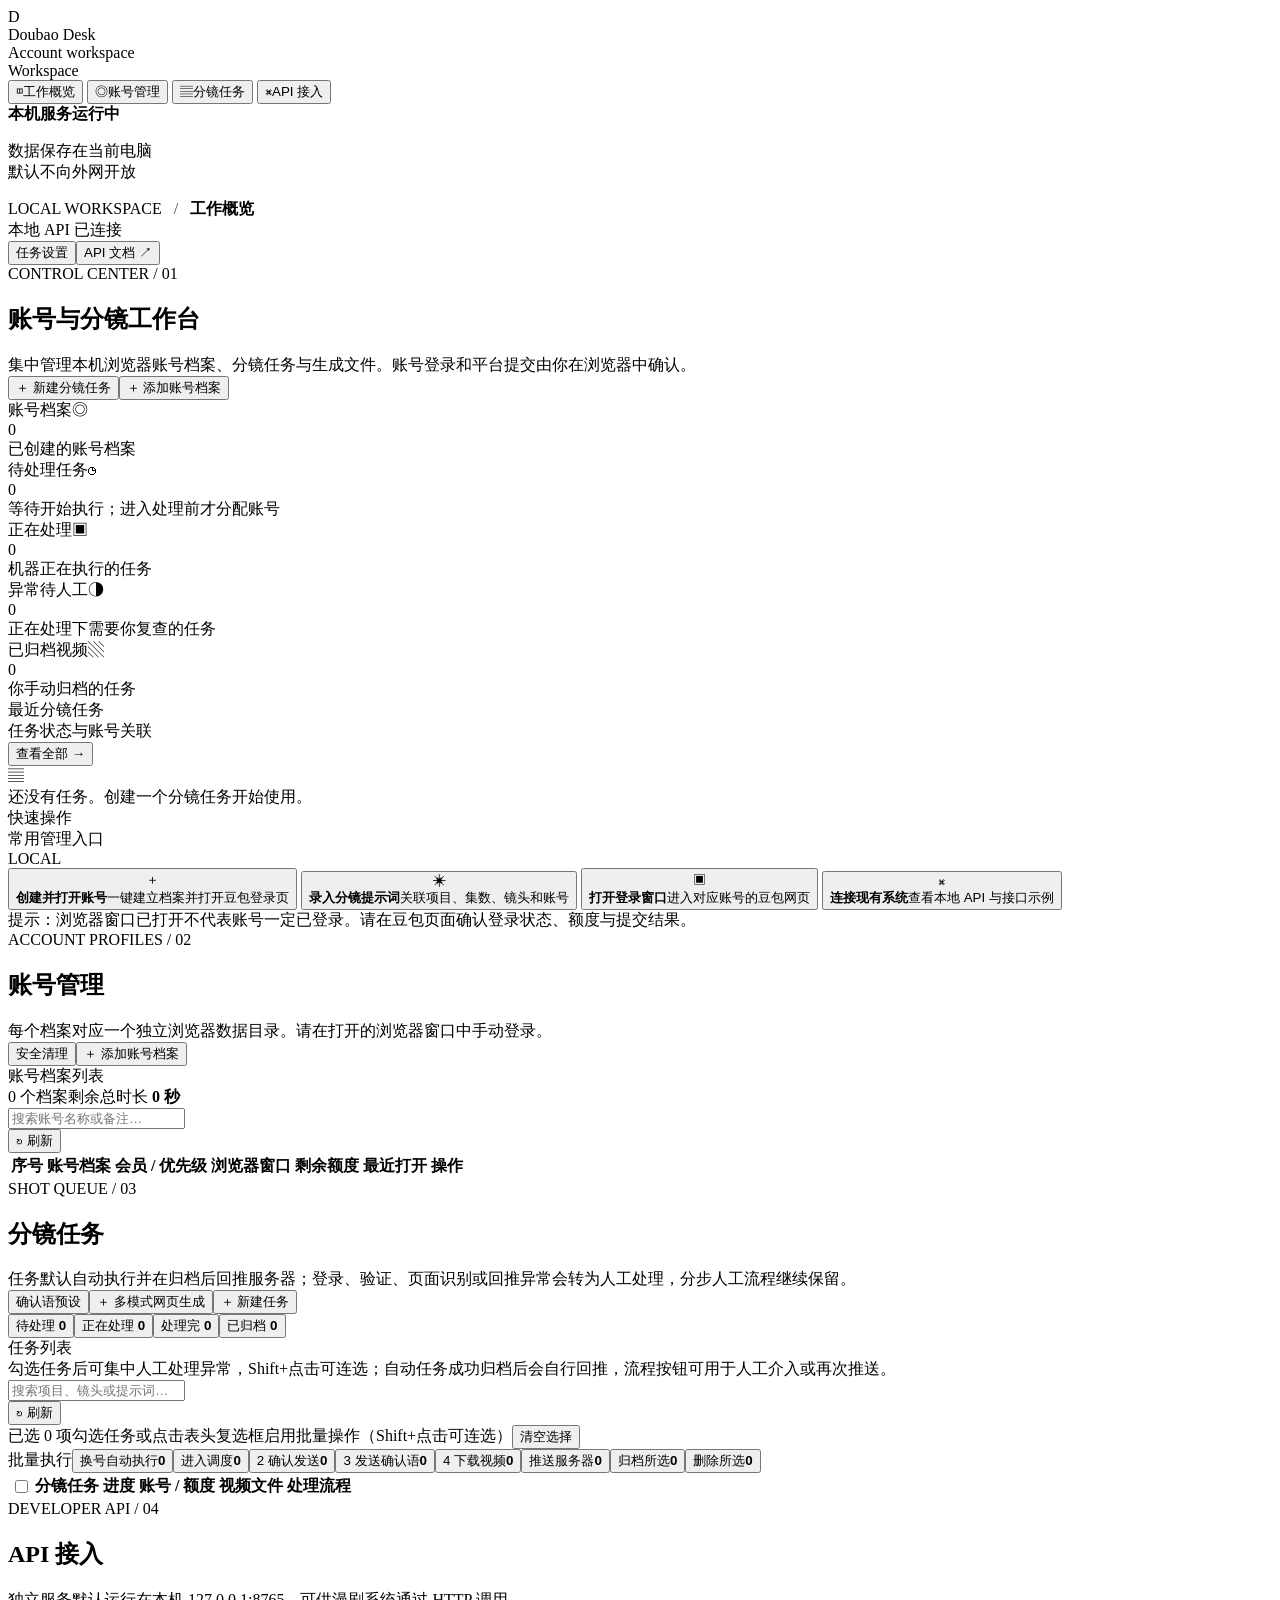
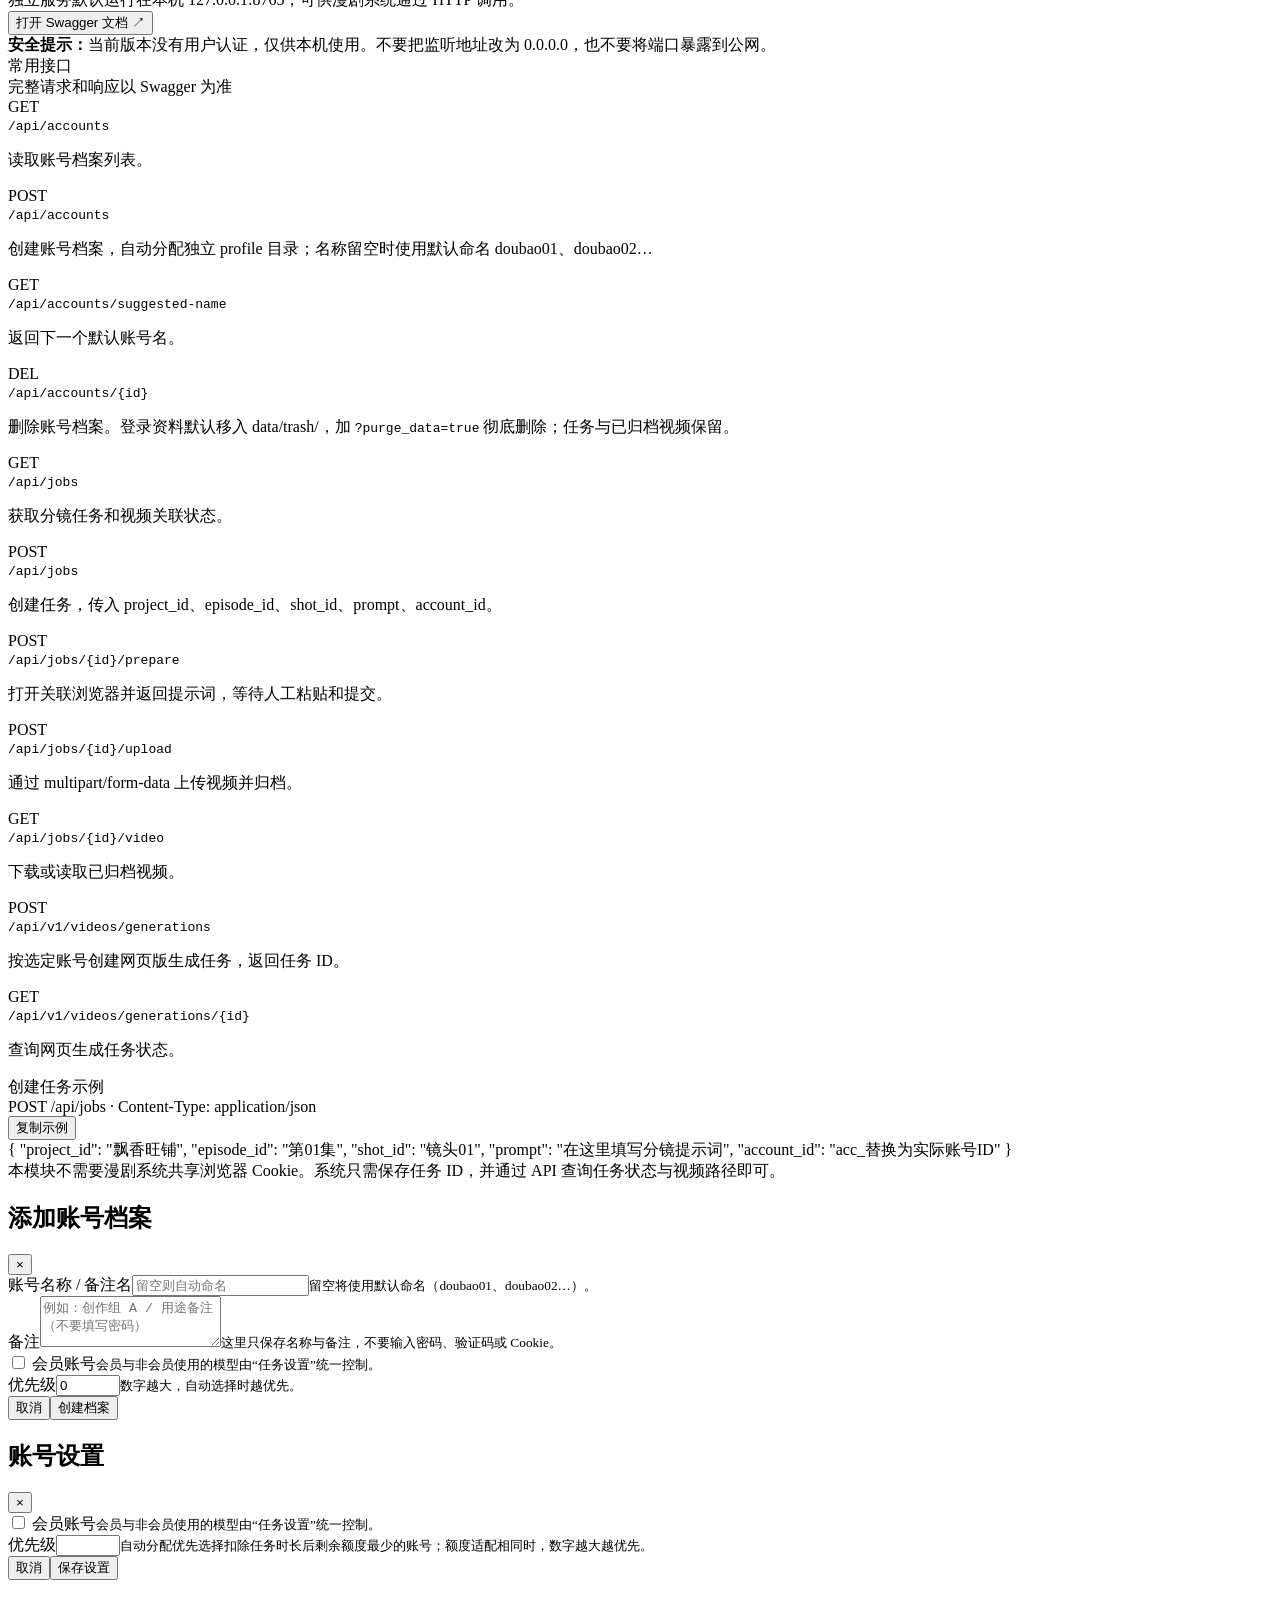
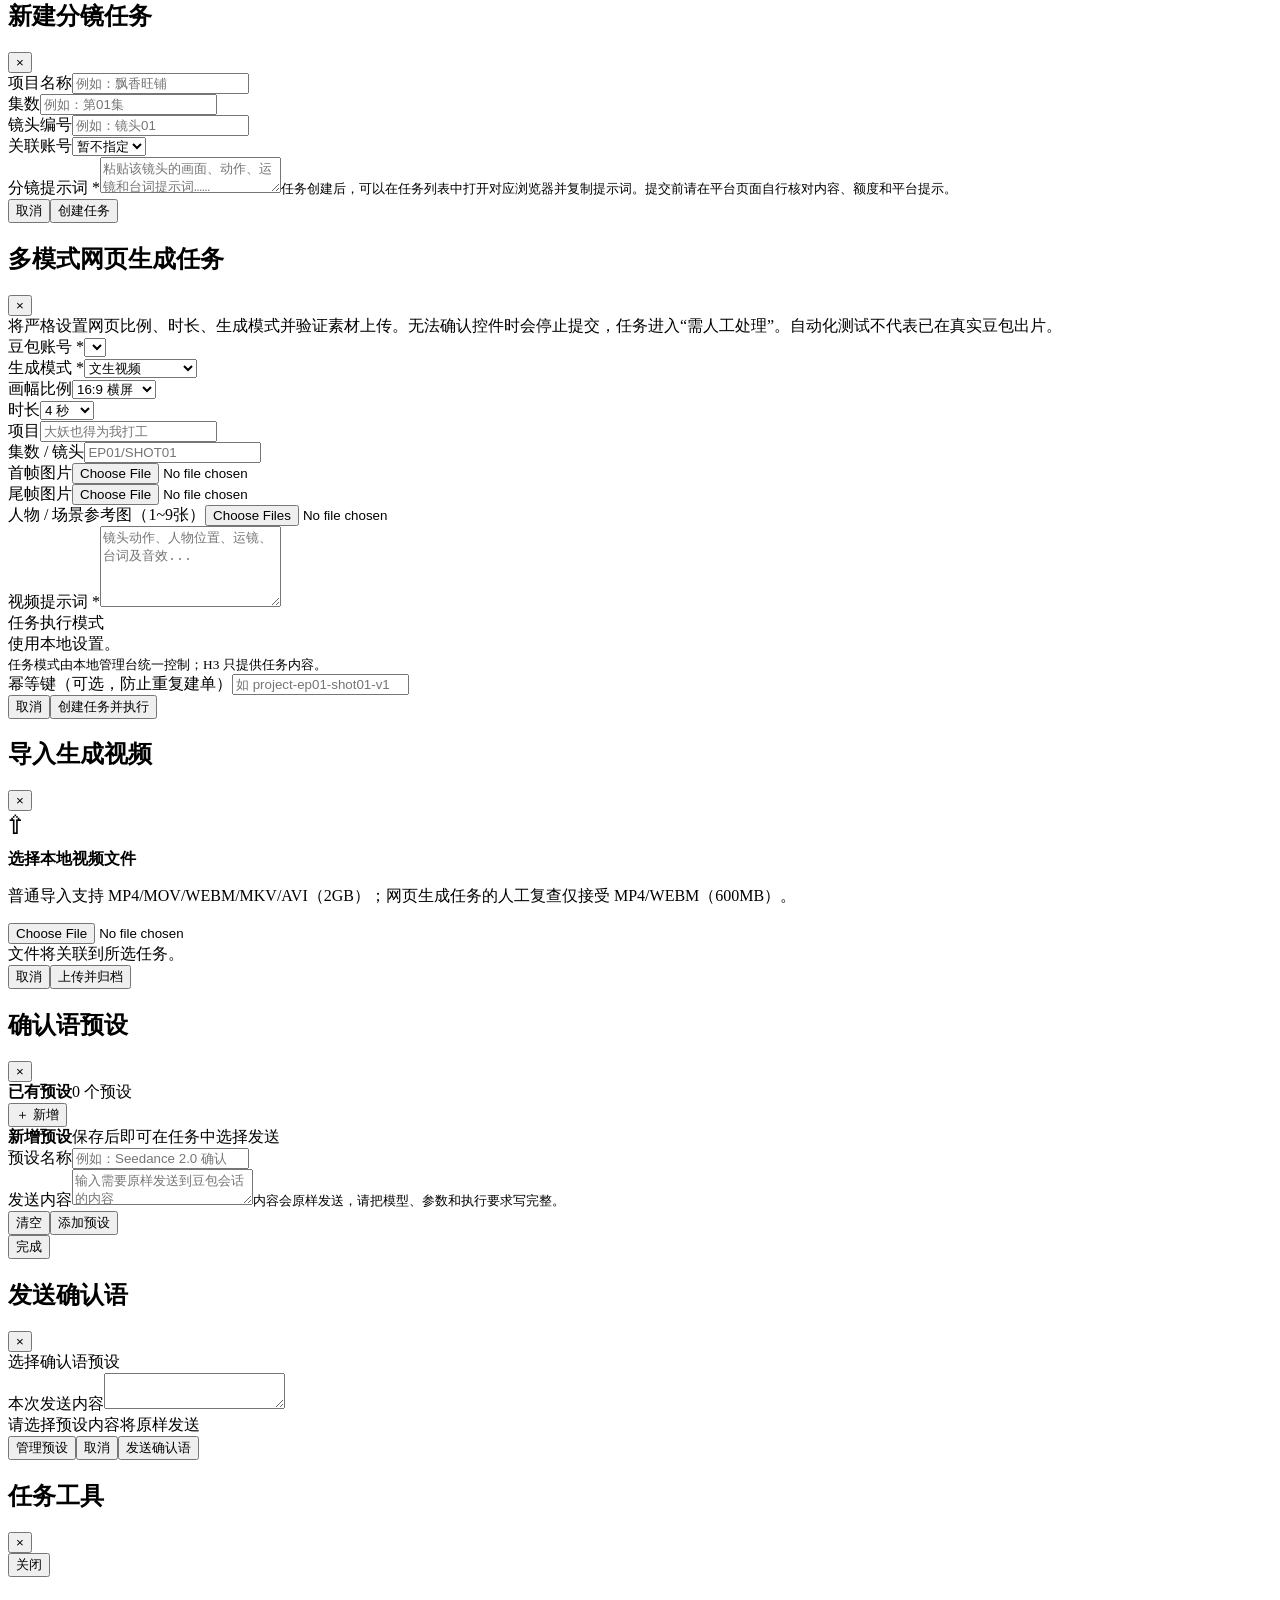
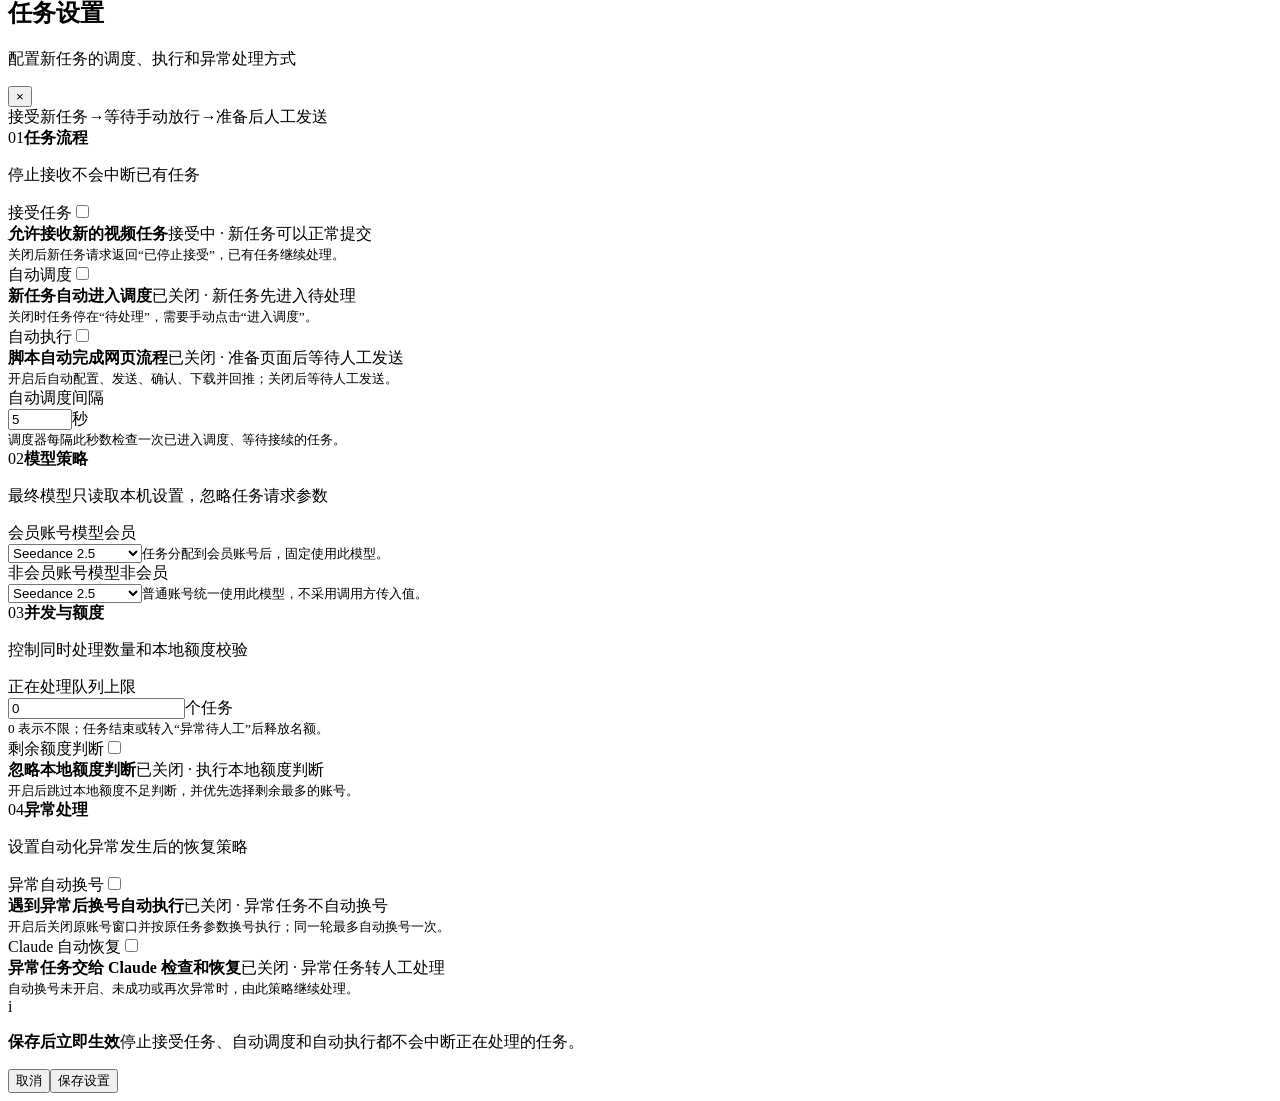
==== src/static/index.html @ 17d6cfc7 "feat: configure auto dispatch interval" ====
<!doctype html>
<html lang="zh-CN">
<head>
  <meta charset="utf-8" />
  <meta name="viewport" content="width=device-width, initial-scale=1" />
  <title>Doubao Account Desk</title>
  <link rel="stylesheet" href="/static/styles.css" />
</head>
<body>
<div class="app">
  <aside class="sidebar">
    <div class="brand"><div class="brand-mark">D</div><div class="brand-copy"><div class="brand-title">Doubao Desk</div><div class="brand-sub">Account workspace</div></div></div>
    <div><div class="nav-label">Workspace</div><nav class="nav">
      <button class="nav-btn active" data-view="overview"><span class="ico">◫</span><span class="nav-text">工作概览</span></button>
      <button class="nav-btn" data-view="accounts"><span class="ico">◎</span><span class="nav-text">账号管理</span></button>
      <button class="nav-btn" data-view="jobs"><span class="ico">▤</span><span class="nav-text">分镜任务</span></button>
      <button class="nav-btn" data-view="integration"><span class="ico">⌘</span><span class="nav-text">API 接入</span></button>
    </nav></div>
    <div class="side-bottom"><div class="local-chip"><strong><i class="dot"></i><span>本机服务运行中</span></strong><p>数据保存在当前电脑<br>默认不向外网开放</p></div></div>
  </aside>
  <main class="main">
    <header class="topbar"><div class="crumb">LOCAL WORKSPACE <span style="color:#3d4654;padding:0 8px">/</span> <strong id="crumbName">工作概览</strong></div><div class="top-actions"><div class="api-status"><i class="dot"></i>本地 API 已连接</div><button class="btn small" onclick="openSubmitModeSettings()">任务设置</button><button class="btn small" onclick="window.open('/docs','_blank')">API 文档 ↗</button></div></header>
    <div class="page">
      <section class="view" id="view-overview">
        <div class="page-head"><div><div class="eyebrow">CONTROL CENTER / 01</div><h1>账号与分镜工作台</h1><div class="sub">集中管理本机浏览器账号档案、分镜任务与生成文件。账号登录和平台提交由你在浏览器中确认。</div></div><div class="actions"><button class="btn" onclick="openModal('jobModal')">＋ 新建分镜任务</button><button class="btn primary" onclick="createAccountDirect(this)">＋ 添加账号档案</button></div></div>
        <div class="stats">
          <div class="stat"><div class="stat-top"><span>账号档案</span><span class="stat-icon">◎</span></div><div class="stat-value" id="statAccounts">0</div><div class="stat-foot">已创建的账号档案</div></div>
          <div class="stat"><div class="stat-top"><span>待处理任务</span><span class="stat-icon">◷</span></div><div class="stat-value" id="statQueued">0</div><div class="stat-foot">等待开始执行；进入处理前才分配账号</div></div>
          <div class="stat"><div class="stat-top"><span>正在处理</span><span class="stat-icon">▣</span></div><div class="stat-value" id="statProcessing">0</div><div class="stat-foot">机器正在执行的任务</div></div>
          <div class="stat"><div class="stat-top"><span>异常待人工</span><span class="stat-icon">◑</span></div><div class="stat-value" id="statAttention">0</div><div class="stat-foot">正在处理下需要你复查的任务</div></div>
          <div class="stat"><div class="stat-top"><span>已归档视频</span><span class="stat-icon">▧</span></div><div class="stat-value" id="statDownloaded">0</div><div class="stat-foot">你手动归档的任务</div></div>
        </div>
        <div class="grid-two">
          <div class="panel"><div class="panel-head"><div><div class="panel-title">最近分镜任务</div><div class="panel-caption">任务状态与账号关联</div></div><button class="text-link" onclick="switchView('jobs')">查看全部 →</button></div><div class="panel-body" id="overviewJobs"><div class="empty"><div class="empty-icon">▤</div>还没有任务。创建一个分镜任务开始使用。</div></div></div>
          <div class="panel"><div class="panel-head"><div><div class="panel-title">快速操作</div><div class="panel-caption">常用管理入口</div></div><span class="pill green">LOCAL</span></div><div class="panel-body"><div class="quick-grid">
            <button class="quick" onclick="createAccountDirect(this)"><div class="quick-icon">＋</div><strong>创建并打开账号</strong><span>一键建立档案并打开豆包登录页</span></button>
            <button class="quick" onclick="openModal('jobModal')"><div class="quick-icon">✳</div><strong>录入分镜提示词</strong><span>关联项目、集数、镜头和账号</span></button>
            <button class="quick" onclick="switchView('accounts')"><div class="quick-icon">▣</div><strong>打开登录窗口</strong><span>进入对应账号的豆包网页</span></button>
            <button class="quick" onclick="switchView('integration')"><div class="quick-icon">⌘</div><strong>连接现有系统</strong><span>查看本地 API 与接口示例</span></button>
          </div><div class="footnote">提示：浏览器窗口已打开不代表账号一定已登录。请在豆包页面确认登录状态、额度与提交结果。</div></div></div>
        </div>
      </section>

      <section class="view hidden" id="view-accounts">
        <div class="page-head"><div><div class="eyebrow">ACCOUNT PROFILES / 02</div><h1>账号管理</h1><div class="sub">每个档案对应一个独立浏览器数据目录。请在打开的浏览器窗口中手动登录。</div></div><div class="actions"><button class="btn" id="safeCleanupBtn" onclick="safeCleanup()">安全清理</button><button class="btn primary" onclick="createAccountDirect(this)">＋ 添加账号档案</button></div></div>
        <div class="panel"><div class="panel-head"><div><div class="panel-title">账号档案列表</div><div class="panel-caption account-summary-line"><span id="accountCountLabel">0 个档案</span><span class="account-quota-total" title="所有账号剩余额度合计">剩余总时长 <strong id="accountQuotaTotal">0 秒</strong></span></div></div><div class="toolbar"><div class="search"><input id="accountSearch" placeholder="搜索账号名称或备注…" oninput="renderAccounts()"></div><button class="btn small" onclick="refreshAll()">↻ 刷新</button></div></div><div class="table-wrap"><table><thead><tr><th>序号</th><th>账号档案</th><th>会员 / 优先级</th><th>浏览器窗口</th><th>剩余额度</th><th>最近打开</th><th>操作</th></tr></thead><tbody id="accountsTable"></tbody></table></div><div class="account-pagination hidden" id="accountPagination"></div></div>
      </section>

      <section class="view hidden" id="view-jobs">
        <div class="page-head"><div><div class="eyebrow">SHOT QUEUE / 03</div><h1>分镜任务</h1><div class="sub">任务默认自动执行并在归档后回推服务器；登录、验证、页面识别或回推异常会转为人工处理，分步人工流程继续保留。</div></div><div class="actions"><button class="btn" onclick="openConfirmationPresets()">确认语预设</button><button class="btn" onclick="openModal('webModal')">＋ 多模式网页生成</button><button class="btn primary" onclick="openModal('jobModal')">＋ 新建任务</button></div></div>
        <div class="refresh-status" id="refreshStatus" role="status" aria-live="polite"></div>
        <div class="job-section-tabs"><button class="job-section-tab" data-job-section="queue" onclick="setJobSection('queue')">待处理 <b>0</b></button><button class="job-section-tab" data-job-section="processing" onclick="setJobSection('processing')">正在处理 <b>0</b></button><button class="job-section-tab" data-job-section="finished" onclick="setJobSection('finished')">处理完 <b>0</b></button><button class="job-section-tab" data-job-section="archived" onclick="setJobSection('archived')">已归档 <b>0</b></button></div>
        <div class="job-subgroup-bar hidden" id="jobSubgroupBar"></div>
        <div class="panel jobs-panel"><div class="panel-head"><div><div class="panel-title">任务列表</div><div class="panel-caption">勾选任务后可集中人工处理异常，Shift+点击可连选；自动任务成功归档后会自行回推，流程按钮可用于人工介入或再次推送。</div></div><div class="toolbar"><div class="search"><input id="jobSearch" placeholder="搜索项目、镜头或提示词…" oninput="renderJobs()"></div><button class="btn small" onclick="refreshAll()">↻ 刷新</button></div></div><div class="job-bulk-bar" id="jobBulkBar"><div class="job-select-summary"><span class="bulk-count hidden" id="jobSelectedCount">已选 0 项</span><span class="job-bulk-total" id="jobSelectedTotal"></span><span class="job-bulk-warn hidden" id="jobHiddenSelected"></span><span class="job-bulk-hint" id="jobBulkHint">勾选任务或点击表头复选框启用批量操作（Shift+点击可连选）</span><button class="text-link hidden" id="clearSelectedJobs" onclick="clearJobSelection()">清空选择</button></div><div class="job-bulk-actions"><span class="job-bulk-label">批量执行</span><button class="btn small job-bulk-action" data-bulk-action="auto" onclick="runSelectedJobAction('auto')">换号自动执行<b class="bulk-n">0</b></button><button class="btn small job-bulk-action" data-bulk-action="prepare" onclick="runSelectedJobAction('prepare')">进入调度<b class="bulk-n">0</b></button><button class="btn small job-bulk-action" data-bulk-action="send" onclick="runSelectedJobAction('send')">2 确认发送<b class="bulk-n">0</b></button><button class="btn small job-bulk-action" data-bulk-action="confirm" onclick="sendSelectedJobConfirm()">3 发送确认语<b class="bulk-n">0</b></button><button class="btn small job-bulk-action" data-bulk-action="download" onclick="runSelectedJobAction('download')">4 下载视频<b class="bulk-n">0</b></button><button class="btn small job-bulk-action" data-bulk-action="push" onclick="runSelectedJobAction('push')">推送服务器<b class="bulk-n">0</b></button><button class="btn small job-bulk-action" data-bulk-action="archive" onclick="archiveSelectedJobs()">归档所选<b class="bulk-n">0</b></button><span class="job-bulk-divider"></span><button class="btn small danger" id="deleteSelectedJobs" data-bulk-action="delete" onclick="deleteSelectedJobs()">删除所选<b class="bulk-n">0</b></button></div><div class="job-bulk-progress hidden" id="jobBulkProgress"><span id="jobBulkProgressBar"></span></div></div><div class="table-wrap"><table class="jobs-table"><thead><tr><th class="select-col"><label class="job-head-check" title="全选当前筛选结果"><input id="jobSelectAllHead" type="checkbox" aria-label="全选当前筛选结果" onchange="toggleAllJobs(this.checked)"></label></th><th>分镜任务</th><th>进度</th><th>账号 / 额度</th><th>视频文件</th><th>处理流程</th></tr></thead><tbody id="jobsTable"></tbody></table></div></div>
      </section>

      <section class="view hidden" id="view-integration">
        <div class="page-head"><div><div class="eyebrow">DEVELOPER API / 04</div><h1>API 接入</h1><div class="sub">独立服务默认运行在本机 127.0.0.1:8765，可供漫剧系统通过 HTTP 调用。</div></div><div class="actions"><button class="btn primary" onclick="window.open('/docs','_blank')">打开 Swagger 文档 ↗</button></div></div>
        <div class="notice"><strong>安全提示：</strong>当前版本没有用户认证，仅供本机使用。不要把监听地址改为 0.0.0.0，也不要将端口暴露到公网。</div>
        <div class="api-grid"><div class="panel"><div class="panel-head"><div><div class="panel-title">常用接口</div><div class="panel-caption">完整请求和响应以 Swagger 为准</div></div></div><div class="panel-body" id="endpointList">
          <div class="endpoint"><div class="method">GET</div><div><code>/api/accounts</code><p>读取账号档案列表。</p></div></div>
          <div class="endpoint"><div class="method">POST</div><div><code>/api/accounts</code><p>创建账号档案，自动分配独立 profile 目录；名称留空时使用默认命名 doubao01、doubao02…</p></div></div>
          <div class="endpoint"><div class="method">GET</div><div><code>/api/accounts/suggested-name</code><p>返回下一个默认账号名。</p></div></div>
          <div class="endpoint"><div class="method">DEL</div><div><code>/api/accounts/{id}</code><p>删除账号档案。登录资料默认移入 data/trash/，加 <code>?purge_data=true</code> 彻底删除；任务与已归档视频保留。</p></div></div>
          <div class="endpoint"><div class="method">GET</div><div><code>/api/jobs</code><p>获取分镜任务和视频关联状态。</p></div></div>
          <div class="endpoint"><div class="method">POST</div><div><code>/api/jobs</code><p>创建任务，传入 project_id、episode_id、shot_id、prompt、account_id。</p></div></div>
          <div class="endpoint"><div class="method">POST</div><div><code>/api/jobs/{id}/prepare</code><p>打开关联浏览器并返回提示词，等待人工粘贴和提交。</p></div></div>
          <div class="endpoint"><div class="method">POST</div><div><code>/api/jobs/{id}/upload</code><p>通过 multipart/form-data 上传视频并归档。</p></div></div>
          <div class="endpoint"><div class="method">GET</div><div><code>/api/jobs/{id}/video</code><p>下载或读取已归档视频。</p></div></div><div class="endpoint"><div class="method">POST</div><div><code>/api/v1/videos/generations</code><p>按选定账号创建网页版生成任务，返回任务 ID。</p></div></div><div class="endpoint"><div class="method">GET</div><div><code>/api/v1/videos/generations/{id}</code><p>查询网页生成任务状态。</p></div></div>
        </div></div><div class="panel"><div class="panel-head"><div><div class="panel-title">创建任务示例</div><div class="panel-caption">POST /api/jobs · Content-Type: application/json</div></div><button class="text-link" onclick="copyApiExample()">复制示例</button></div><div class="panel-body"><div class="code-box" id="apiExample">{
  "project_id": "飘香旺铺",
  "episode_id": "第01集",
  "shot_id": "镜头01",
  "prompt": "在这里填写分镜提示词",
  "account_id": "acc_替换为实际账号ID"
}</div><div class="footnote">本模块不需要漫剧系统共享浏览器 Cookie。系统只需保存任务 ID，并通过 API 查询任务状态与视频路径即可。</div></div></div></div>
      </section>
    </div>
  </main>
</div>

<div class="modal-backdrop" id="accountModal"><div class="modal"><div class="modal-head"><h2>添加账号档案</h2><button class="close-x" onclick="closeModal('accountModal')">×</button></div><form id="accountForm"><div class="modal-body"><div class="field"><label for="accountName">账号名称 / 备注名</label><input id="accountName" maxlength="80" placeholder="留空则自动命名" /><small>留空将使用默认命名（doubao01、doubao02…）。</small></div><div class="field"><label for="accountNote">备注</label><textarea id="accountNote" rows="3" maxlength="500" placeholder="例如：创作组 A / 用途备注（不要填写密码）"></textarea><small>这里只保存名称与备注，不要输入密码、验证码或 Cookie。</small></div><div class="field-row"><div class="field"><label class="check-label"><input id="accountMember" type="checkbox" /> 会员账号</label><small>会员与非会员使用的模型由“任务设置”统一控制。</small></div><div class="field"><label for="accountPriority">优先级</label><input id="accountPriority" type="number" min="0" max="1000" value="0" /><small>数字越大，自动选择时越优先。</small></div></div></div><div class="modal-foot"><button type="button" class="btn" onclick="closeModal('accountModal')">取消</button><button type="submit" class="btn primary">创建档案</button></div></form></div></div>
<div class="modal-backdrop" id="accountSettingsModal"><div class="modal"><div class="modal-head"><h2>账号设置</h2><button class="close-x" onclick="closeModal('accountSettingsModal')">×</button></div><form id="accountSettingsForm"><input id="accountSettingsId" type="hidden" /><div class="modal-body"><div class="field"><label class="check-label"><input id="accountSettingsMember" type="checkbox" /> 会员账号</label><small>会员与非会员使用的模型由“任务设置”统一控制。</small></div><div class="field"><label for="accountSettingsPriority">优先级</label><input id="accountSettingsPriority" type="number" min="0" max="1000" required /><small>自动分配优先选择扣除任务时长后剩余额度最少的账号；额度适配相同时，数字越大越优先。</small></div></div><div class="modal-foot"><button type="button" class="btn" onclick="closeModal('accountSettingsModal')">取消</button><button type="submit" class="btn primary">保存设置</button></div></form></div></div>

<div class="modal-backdrop" id="jobModal"><div class="modal"><div class="modal-head"><h2>新建分镜任务</h2><button class="close-x" onclick="closeModal('jobModal')">×</button></div><form id="jobForm"><div class="modal-body"><div class="field-row"><div class="field"><label for="projectId">项目名称</label><input id="projectId" maxlength="120" placeholder="例如：飘香旺铺" /></div><div class="field"><label for="episodeId">集数</label><input id="episodeId" maxlength="120" placeholder="例如：第01集" /></div></div><div class="field-row"><div class="field"><label for="shotId">镜头编号</label><input id="shotId" maxlength="120" placeholder="例如：镜头01" /></div><div class="field"><label for="jobAccount">关联账号</label><select id="jobAccount"><option value="">暂不指定</option></select></div></div><div class="field"><label for="jobPrompt">分镜提示词 *</label><textarea id="jobPrompt" required maxlength="20000" placeholder="粘贴该镜头的画面、动作、运镜和台词提示词……"></textarea><small>任务创建后，可以在任务列表中打开对应浏览器并复制提示词。提交前请在平台页面自行核对内容、额度和平台提示。</small></div></div><div class="modal-foot"><button type="button" class="btn" onclick="closeModal('jobModal')">取消</button><button type="submit" class="btn primary">创建任务</button></div></form></div></div>

<div class="modal-backdrop" id="webModal"><div class="modal"><div class="modal-head"><h2>多模式网页生成任务</h2><button class="close-x" onclick="closeModal('webModal')">×</button></div>
<form id="webForm"><div class="modal-body">
<div class="notice">将严格设置网页比例、时长、生成模式并验证素材上传。无法确认控件时会停止提交，任务进入“需人工处理”。自动化测试不代表已在真实豆包出片。</div>
<div class="field-row"><div class="field"><label>豆包账号 *</label><select id="webAccount" required></select></div><div class="field"><label>生成模式 *</label><select id="webMode" onchange="syncWebMode()"><option value="text2video">文生视频</option><option value="image2video">首帧图生视频</option><option value="first_last_frame">首尾帧生视频</option><option value="reference_images">多参考图生视频</option></select></div></div>
<div class="field-row"><div class="field"><label>画幅比例</label><select id="webRatio"><option value="16:9">16:9 横屏</option><option value="9:16">9:16 竖屏</option><option value="1:1">1:1 正方形</option></select></div><div class="field"><label>时长</label><select id="webDuration"><option value="4">4 秒</option><option value="10">10 秒</option><option value="15">15 秒</option></select></div></div>
<div class="field-row"><div class="field"><label>项目</label><input id="webProject" placeholder="大妖也得为我打工"></div><div class="field"><label>集数 / 镜头</label><input id="webShot" placeholder="EP01/SHOT01"></div></div>
<div class="field" id="webFirstBlock"><label>首帧图片</label><input id="webFirst" type="file" accept="image/png,image/jpeg,image/webp"></div>
<div class="field" id="webLastBlock"><label>尾帧图片</label><input id="webLast" type="file" accept="image/png,image/jpeg,image/webp"></div>
<div class="field" id="webRefsBlock"><label>人物 / 场景参考图（1~9张）</label><input id="webRefs" type="file" accept="image/png,image/jpeg,image/webp" multiple></div>
<div class="field"><label>视频提示词 *</label><textarea id="webPrompt" rows="5" required placeholder="镜头动作、人物位置、运镜、台词及音效..."></textarea></div>
<div class="field"><label>任务执行模式</label><div class="notice" id="webSubmitModeHint">使用本地设置。</div><small>任务模式由本地管理台统一控制；H3 只提供任务内容。</small></div>
<div class="field"><label>幂等键（可选，防止重复建单）</label><input id="webKey" placeholder="如 project-ep01-shot01-v1"></div>
</div><div class="modal-foot"><button type="button" class="btn" onclick="closeModal('webModal')">取消</button><button type="submit" class="btn primary">创建任务并执行</button></div></form></div></div>

<div class="modal-backdrop" id="uploadModal"><div class="modal"><div class="modal-head"><h2>导入生成视频</h2><button class="close-x" onclick="closeModal('uploadModal')">×</button></div><form id="uploadForm"><div class="modal-body"><div class="upload-drop"><div style="font-size:26px;margin-bottom:8px">⇧</div><strong>选择本地视频文件</strong><p>普通导入支持 MP4/MOV/WEBM/MKV/AVI（2GB）；网页生成任务的人工复查仅接受 MP4/WEBM（600MB）。</p><div class="field" style="margin:16px 0 0;text-align:left"><input id="videoFile" type="file" accept="video/mp4,video/quicktime,video/webm,video/x-matroska,video/x-msvideo,.mp4,.mov,.webm,.mkv,.avi" required /></div></div><div class="footnote" id="uploadTargetLabel">文件将关联到所选任务。</div><label id="manualConfirmWrap" style="display:none;margin-top:14px;line-height:1.7;font-size:12px;color:#f4d18a"><input type="checkbox" id="manualConfirmed"> 我已在豆包网页人工核对：这个视频确实对应当前分镜。系统只负责归档，不会重复提交生成。</label></div><div class="modal-foot"><button type="button" class="btn" onclick="closeModal('uploadModal')">取消</button><button type="submit" class="btn primary">上传并归档</button></div></form></div></div>

<div class="modal-backdrop" id="confirmationPresetsModal"><div class="modal wide"><div class="modal-head"><h2>确认语预设</h2><button class="close-x" onclick="closeConfirmationPresets()">×</button></div><div class="modal-body"><div class="preset-layout"><section class="preset-panel"><div class="preset-section-head"><div><strong>已有预设</strong><span id="confirmationPresetCount">0 个预设</span></div><button type="button" class="btn small primary" onclick="resetConfirmationPresetForm()">＋ 新增</button></div><div id="confirmationPresetsList" class="preset-manage-list"></div></section><section class="preset-panel"><div class="preset-section-head"><div><strong id="confirmationPresetFormTitle">新增预设</strong><span id="confirmationPresetFormHint">保存后即可在任务中选择发送</span></div></div><form id="confirmationPresetForm"><input id="confirmationPresetId" type="hidden"><div class="field"><label for="confirmationPresetName">预设名称</label><input id="confirmationPresetName" maxlength="80" required placeholder="例如：Seedance 2.0 确认"></div><div class="field"><label for="confirmationPresetText">发送内容</label><textarea id="confirmationPresetText" maxlength="2000" required placeholder="输入需要原样发送到豆包会话的内容"></textarea><small>内容会原样发送，请把模型、参数和执行要求写完整。</small></div><div class="actions"><button type="button" class="btn" id="confirmationPresetCancelEdit" onclick="resetConfirmationPresetForm()">清空</button><button type="submit" class="btn primary" id="confirmationPresetSave">添加预设</button></div></form></section></div></div><div class="modal-foot"><button type="button" class="btn primary" id="confirmationPresetDone" onclick="closeConfirmationPresets()">完成</button></div></div></div>

<div class="modal-backdrop" id="confirmationSendModal"><div class="modal"><div class="modal-head"><h2>发送确认语</h2><button class="close-x" onclick="closeModal('confirmationSendModal')">×</button></div><form id="confirmationSendForm"><div class="modal-body"><div class="send-target" id="confirmationSendTarget"></div><div class="field"><label>选择确认语预设</label><input id="confirmationPresetSelect" type="hidden"><div id="confirmationPresetChoices" class="preset-choice-grid"></div></div><div class="field"><label for="confirmationPreview">本次发送内容</label><textarea id="confirmationPreview" readonly></textarea></div><div class="preview-meta"><span id="confirmationPreviewMeta">请选择预设</span><span>内容将原样发送</span></div></div><div class="modal-foot"><button type="button" class="text-link foot-left" onclick="openConfirmationPresets(true)">管理预设</button><button type="button" class="btn" onclick="closeModal('confirmationSendModal')">取消</button><button type="submit" class="btn primary">发送确认语</button></div></form></div></div>

<div class="modal-backdrop" id="jobActionsModal"><div class="modal"><div class="modal-head"><h2>任务工具</h2><button class="close-x" onclick="closeModal('jobActionsModal')">×</button></div><div class="modal-body"><div id="jobActionsBody"></div></div><div class="modal-foot"><button type="button" class="btn" onclick="closeModal('jobActionsModal')">关闭</button></div></div></div>

<div class="modal-backdrop" id="submitModeModal"><div class="modal task-settings-modal">
  <div class="modal-head"><div><h2>任务设置</h2><p>配置新任务的调度、执行和异常处理方式</p></div><button class="close-x" onclick="closeModal('submitModeModal')">×</button></div>
  <form id="submitModeForm"><div class="modal-body task-settings-body">
    <div class="settings-flow" aria-label="当前任务流程"><span id="acceptanceFlowState" class="flow-start">接受新任务</span><i>→</i><span id="dispatchFlowState">等待手动放行</span><i>→</i><span id="executionFlowState">准备后人工发送</span></div>

    <section class="settings-section">
      <div class="settings-section-head"><div><span class="settings-index">01</span><strong>任务流程</strong></div><p>停止接收不会中断已有任务</p></div>
      <div class="task-setting-grid">
        <div class="setting-card setting-card-full"><div class="setting-card-title"><label for="taskAcceptanceSettingToggle">接受任务</label><label class="switch-control" for="taskAcceptanceSettingToggle"><input type="checkbox" id="taskAcceptanceSettingToggle" onchange="setTaskAcceptanceSetting(this.checked)" aria-describedby="taskAcceptanceSettingHint"><span class="switch-track" aria-hidden="true"></span></label></div><div class="setting-switch-copy"><strong>允许接收新的视频任务</strong><span id="taskAcceptanceSettingState">接受中 · 新任务可以正常提交</span></div><small id="taskAcceptanceSettingHint">关闭后新任务请求返回“已停止接受”，已有任务继续处理。</small></div>
        <div class="setting-card"><div class="setting-card-title"><label for="autoDispatchSettingToggle">自动调度</label><label class="switch-control" for="autoDispatchSettingToggle"><input type="checkbox" id="autoDispatchSettingToggle" onchange="setAutoDispatchSetting(this.checked)" aria-describedby="autoDispatchSettingHint"><span class="switch-track" aria-hidden="true"></span></label></div><div class="setting-switch-copy"><strong>新任务自动进入调度</strong><span id="autoDispatchSettingState">已关闭 · 新任务先进入待处理</span></div><small id="autoDispatchSettingHint">关闭时任务停在“待处理”，需要手动点击“进入调度”。</small></div>
        <div class="setting-card"><div class="setting-card-title"><label for="autoExecutionSettingToggle">自动执行</label><label class="switch-control" for="autoExecutionSettingToggle"><input type="checkbox" id="autoExecutionSettingToggle" onchange="setAutoExecutionSetting(this.checked)" aria-describedby="autoExecutionSettingHint"><span class="switch-track" aria-hidden="true"></span></label></div><div class="setting-switch-copy"><strong>脚本自动完成网页流程</strong><span id="autoExecutionSettingState">已关闭 · 准备页面后等待人工发送</span></div><small id="autoExecutionSettingHint">开启后自动配置、发送、确认、下载并回推；关闭后等待人工发送。</small></div>
        <div class="setting-card"><div class="setting-card-title"><label for="autoDispatchIntervalSetting">自动调度间隔</label></div><div class="setting-number"><input id="autoDispatchIntervalSetting" type="number" min="1" max="3600" step="1" value="5"><span>秒</span></div><small>调度器每隔此秒数检查一次已进入调度、等待接续的任务。</small></div>
      </div>
    </section>

    <section class="settings-section">
      <div class="settings-section-head"><div><span class="settings-index">02</span><strong>模型策略</strong></div><p>最终模型只读取本机设置，忽略任务请求参数</p></div>
      <div class="task-setting-grid">
        <div class="setting-card"><div class="setting-card-title"><label for="memberModelSetting">会员账号模型</label><span class="model-account-badge member">会员</span></div><select class="setting-select" id="memberModelSetting"><option>Seedance 2.5</option><option>Seedance 2.0</option><option>Seedance 2.0 Fast</option><option>Seedance 2.0 Mini</option></select><small>任务分配到会员账号后，固定使用此模型。</small></div>
        <div class="setting-card"><div class="setting-card-title"><label for="nonMemberModelSetting">非会员账号模型</label><span class="model-account-badge">非会员</span></div><select class="setting-select" id="nonMemberModelSetting"><option>Seedance 2.5</option><option>Seedance 2.0</option><option>Seedance 2.0 Fast</option><option>Seedance 2.0 Mini</option></select><small>普通账号统一使用此模型，不采用调用方传入值。</small></div>
      </div>
    </section>

    <section class="settings-section">
      <div class="settings-section-head"><div><span class="settings-index">03</span><strong>并发与额度</strong></div><p>控制同时处理数量和本地额度校验</p></div>
      <div class="task-setting-grid">
        <div class="setting-card"><div class="setting-card-title"><label for="processingLimitSetting">正在处理队列上限</label></div><div class="setting-number"><input id="processingLimitSetting" type="number" min="0" step="1" value="0"><span>个任务</span></div><small>0 表示不限；任务结束或转入“异常待人工”后释放名额。</small></div>
        <div class="setting-card"><div class="setting-card-title"><label for="ignoreQuotaSettingToggle">剩余额度判断</label><label class="switch-control" for="ignoreQuotaSettingToggle"><input type="checkbox" id="ignoreQuotaSettingToggle" onchange="setIgnoreQuotaSetting(this.checked)" aria-describedby="ignoreQuotaSettingHint"><span class="switch-track" aria-hidden="true"></span></label></div><div class="setting-switch-copy"><strong>忽略本地额度判断</strong><span id="ignoreQuotaSettingState">已关闭 · 执行本地额度判断</span></div><small id="ignoreQuotaSettingHint">开启后跳过本地额度不足判断，并优先选择剩余最多的账号。</small></div>
      </div>
    </section>

    <section class="settings-section">
      <div class="settings-section-head"><div><span class="settings-index">04</span><strong>异常处理</strong></div><p>设置自动化异常发生后的恢复策略</p></div>
      <div class="task-setting-grid">
        <div class="setting-card"><div class="setting-card-title"><label for="autoSwitchOnExceptionSettingToggle">异常自动换号</label><label class="switch-control" for="autoSwitchOnExceptionSettingToggle"><input type="checkbox" id="autoSwitchOnExceptionSettingToggle" onchange="setAutoSwitchOnExceptionSetting(this.checked)" aria-describedby="autoSwitchOnExceptionSettingHint"><span class="switch-track" aria-hidden="true"></span></label></div><div class="setting-switch-copy"><strong>遇到异常后换号自动执行</strong><span id="autoSwitchOnExceptionSettingState">已关闭 · 异常任务不自动换号</span></div><small id="autoSwitchOnExceptionSettingHint">开启后关闭原账号窗口并按原任务参数换号执行；同一轮最多自动换号一次。</small></div>
        <div class="setting-card"><div class="setting-card-title"><label for="claudeRecoverySettingToggle">Claude 自动恢复</label><label class="switch-control" for="claudeRecoverySettingToggle"><input type="checkbox" id="claudeRecoverySettingToggle" onchange="setClaudeRecoverySetting(this.checked)" aria-describedby="claudeRecoverySettingHint"><span class="switch-track" aria-hidden="true"></span></label></div><div class="setting-switch-copy"><strong>异常任务交给 Claude 检查和恢复</strong><span id="claudeRecoverySettingState">已关闭 · 异常任务转人工处理</span></div><small id="claudeRecoverySettingHint">自动换号未开启、未成功或再次异常时，由此策略继续处理。</small></div>
      </div>
    </section>

    <div class="settings-save-note"><span>i</span><p><strong>保存后立即生效</strong>停止接受任务、自动调度和自动执行都不会中断正在处理的任务。</p></div>
  </div><div class="modal-foot"><button type="button" class="btn" onclick="closeModal('submitModeModal')">取消</button><button type="submit" class="btn primary">保存设置</button></div></form>
</div>

<div class="toast" id="toast"></div>
<script src="/static/app.js"></script>
</body>
</html>
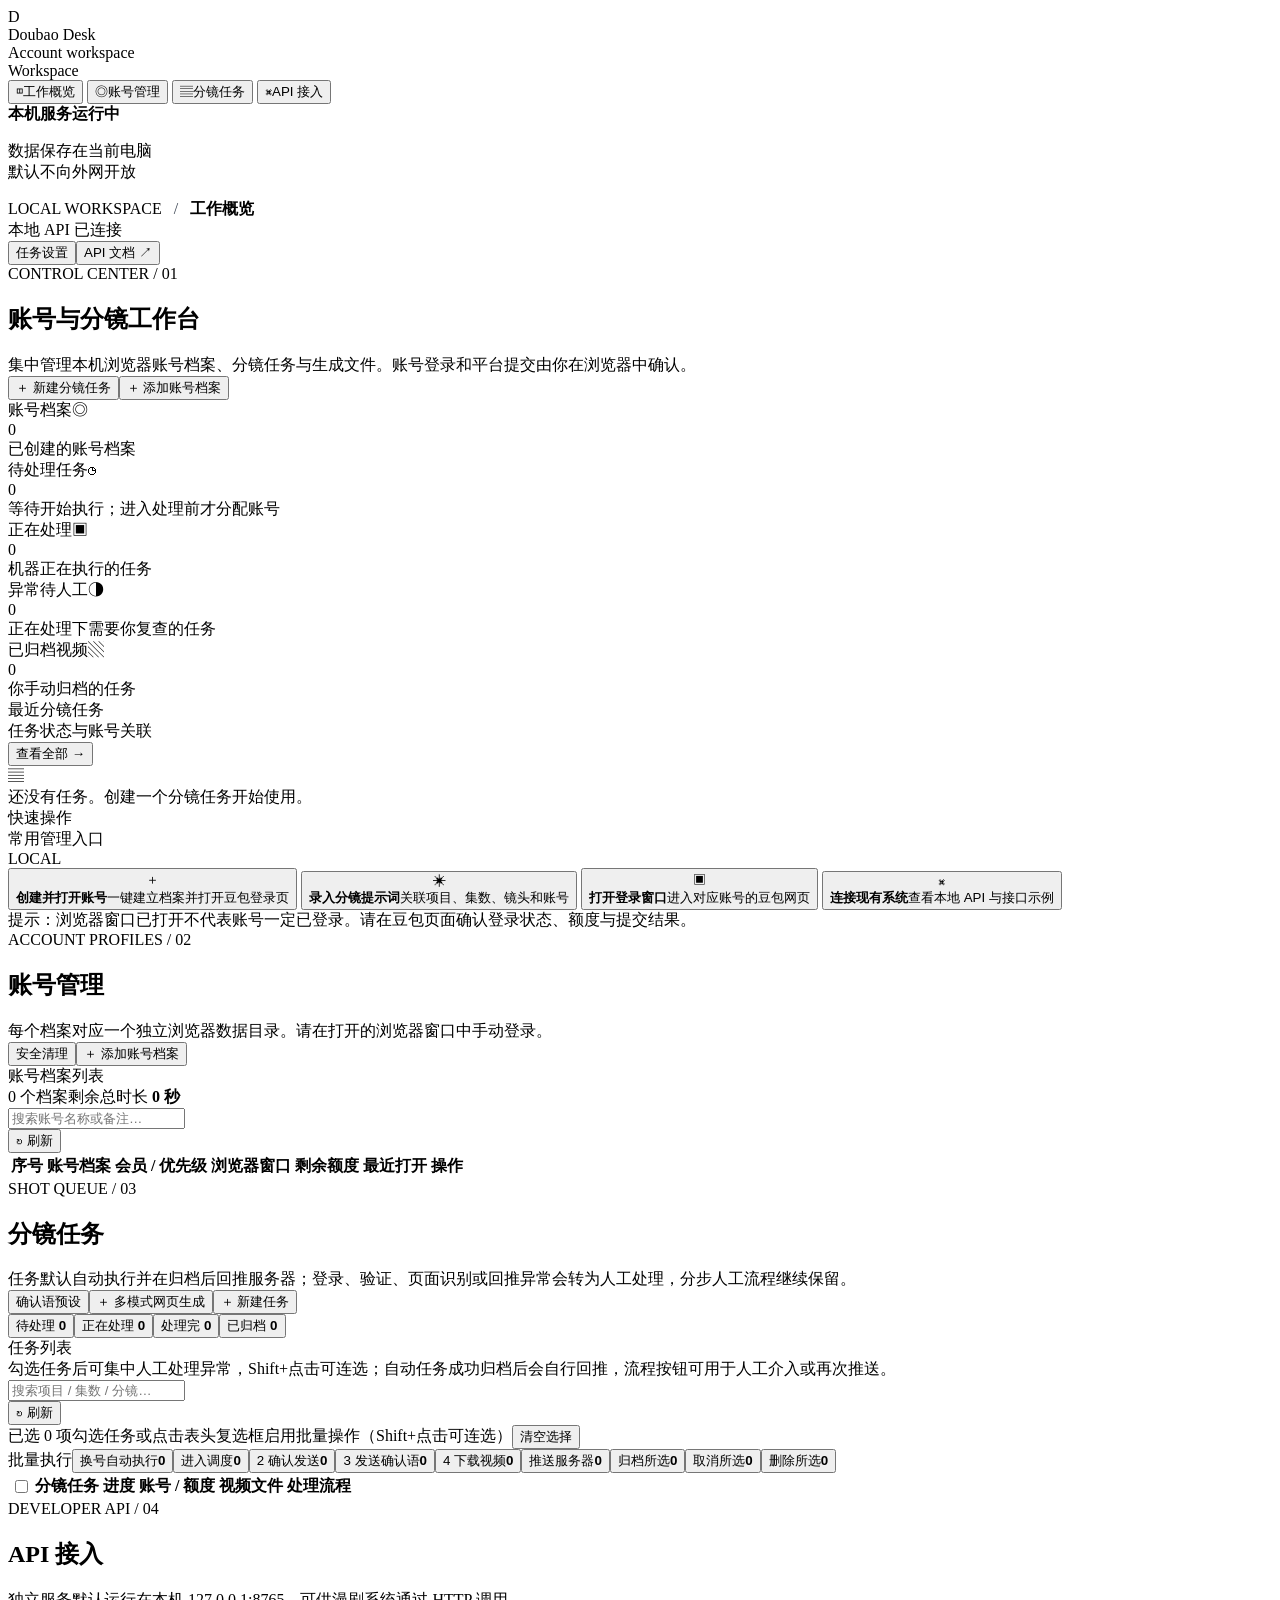
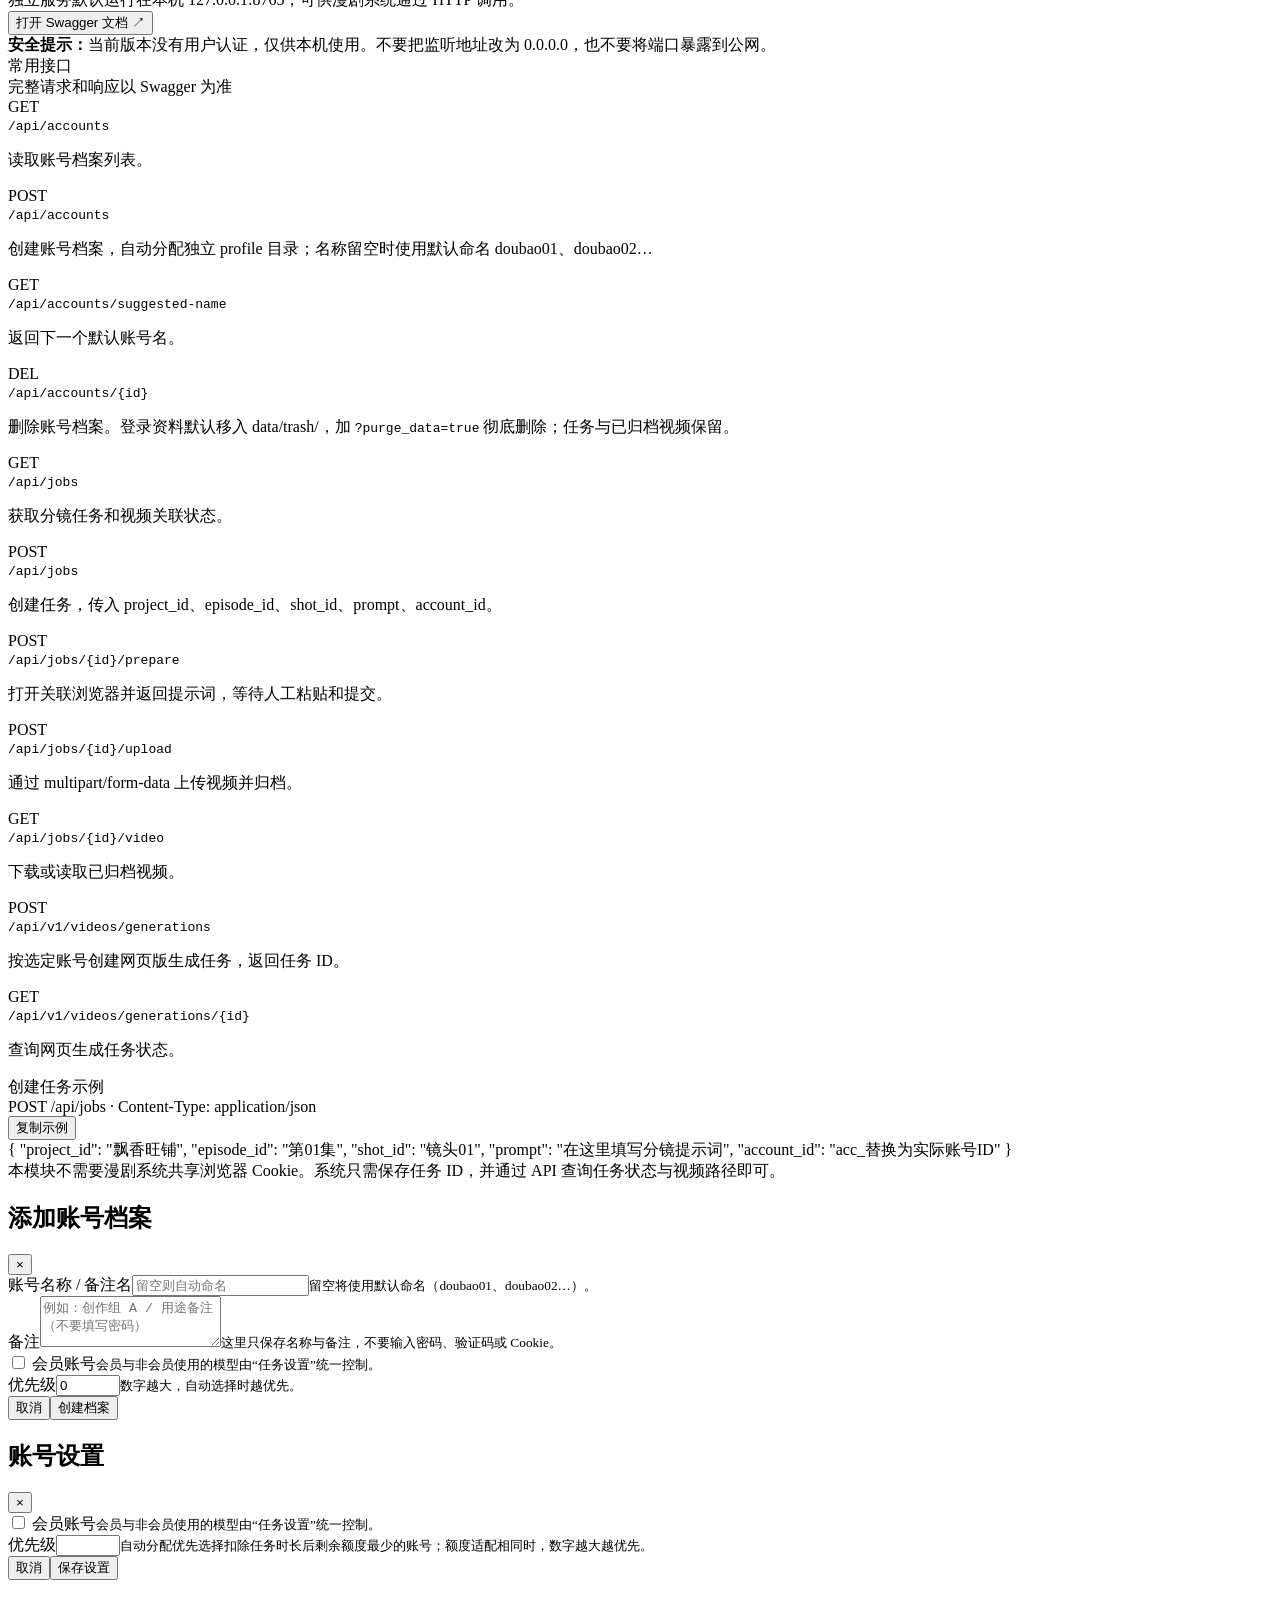
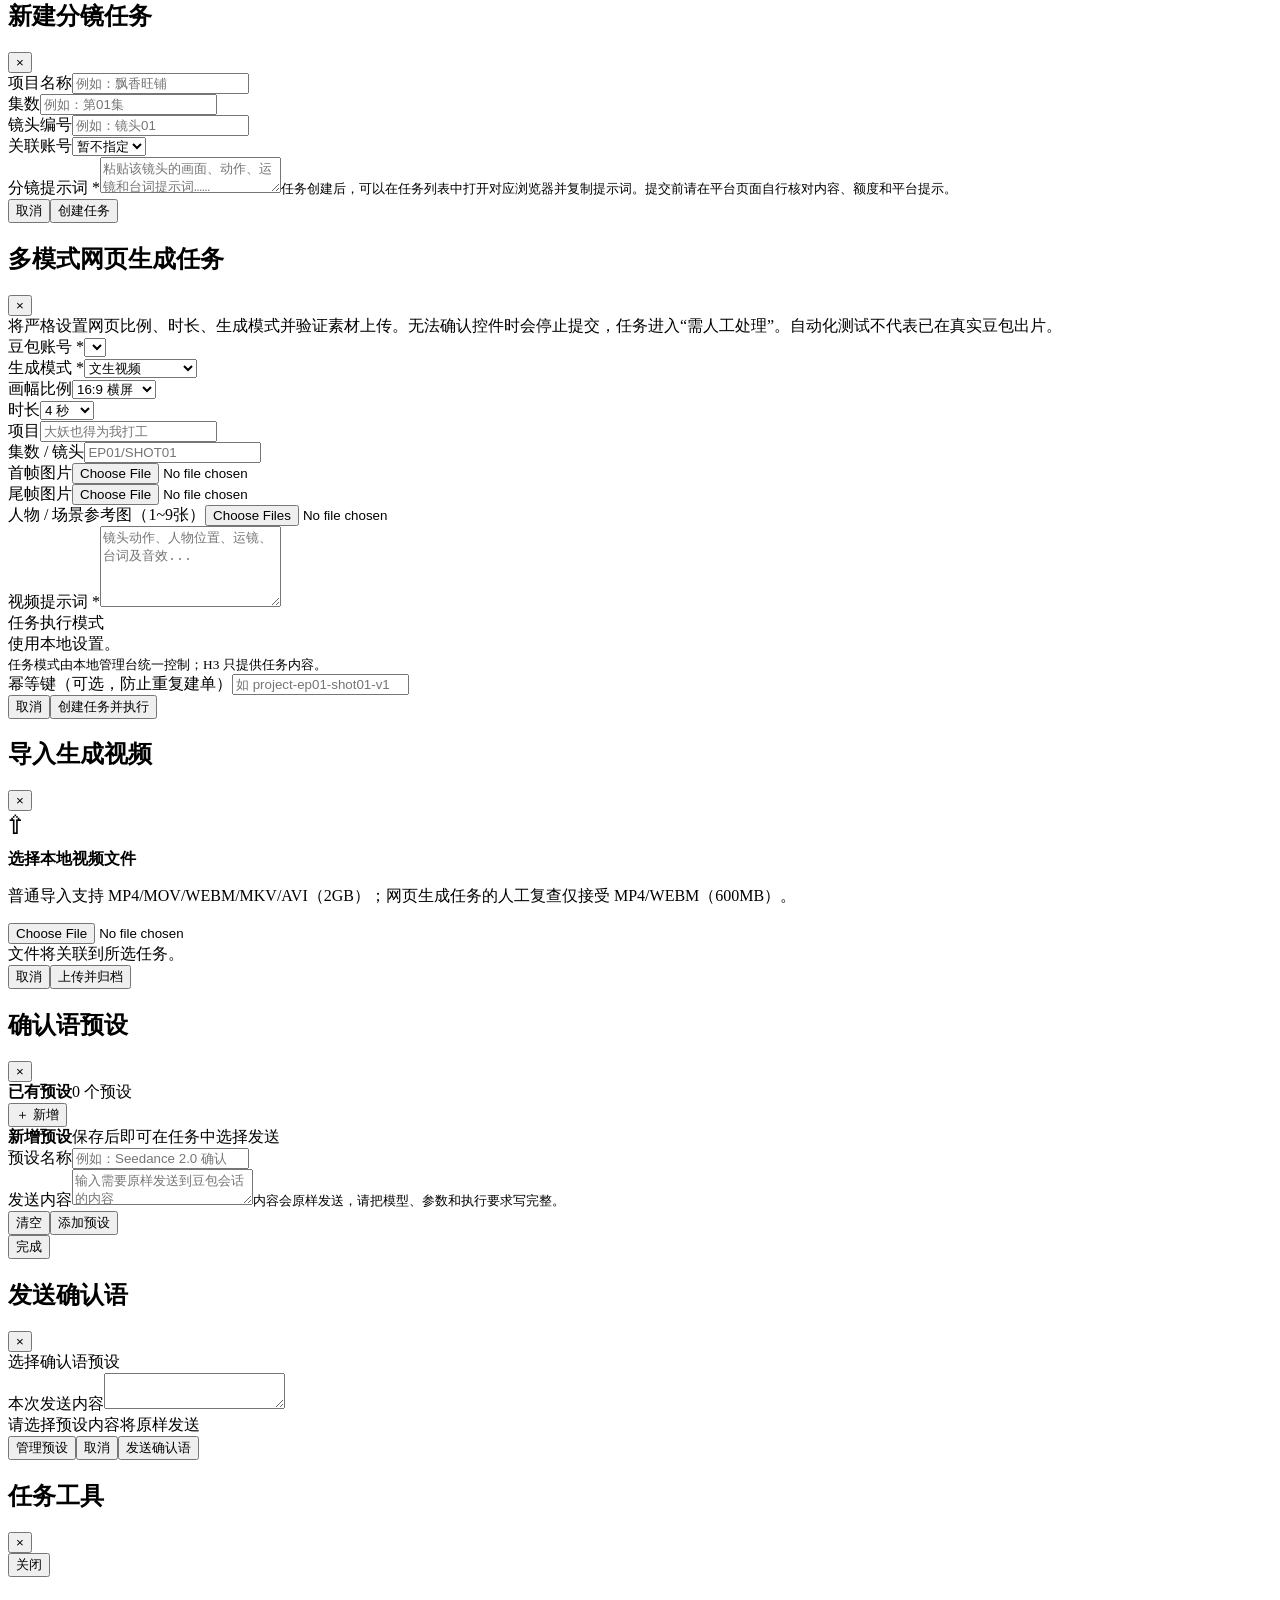
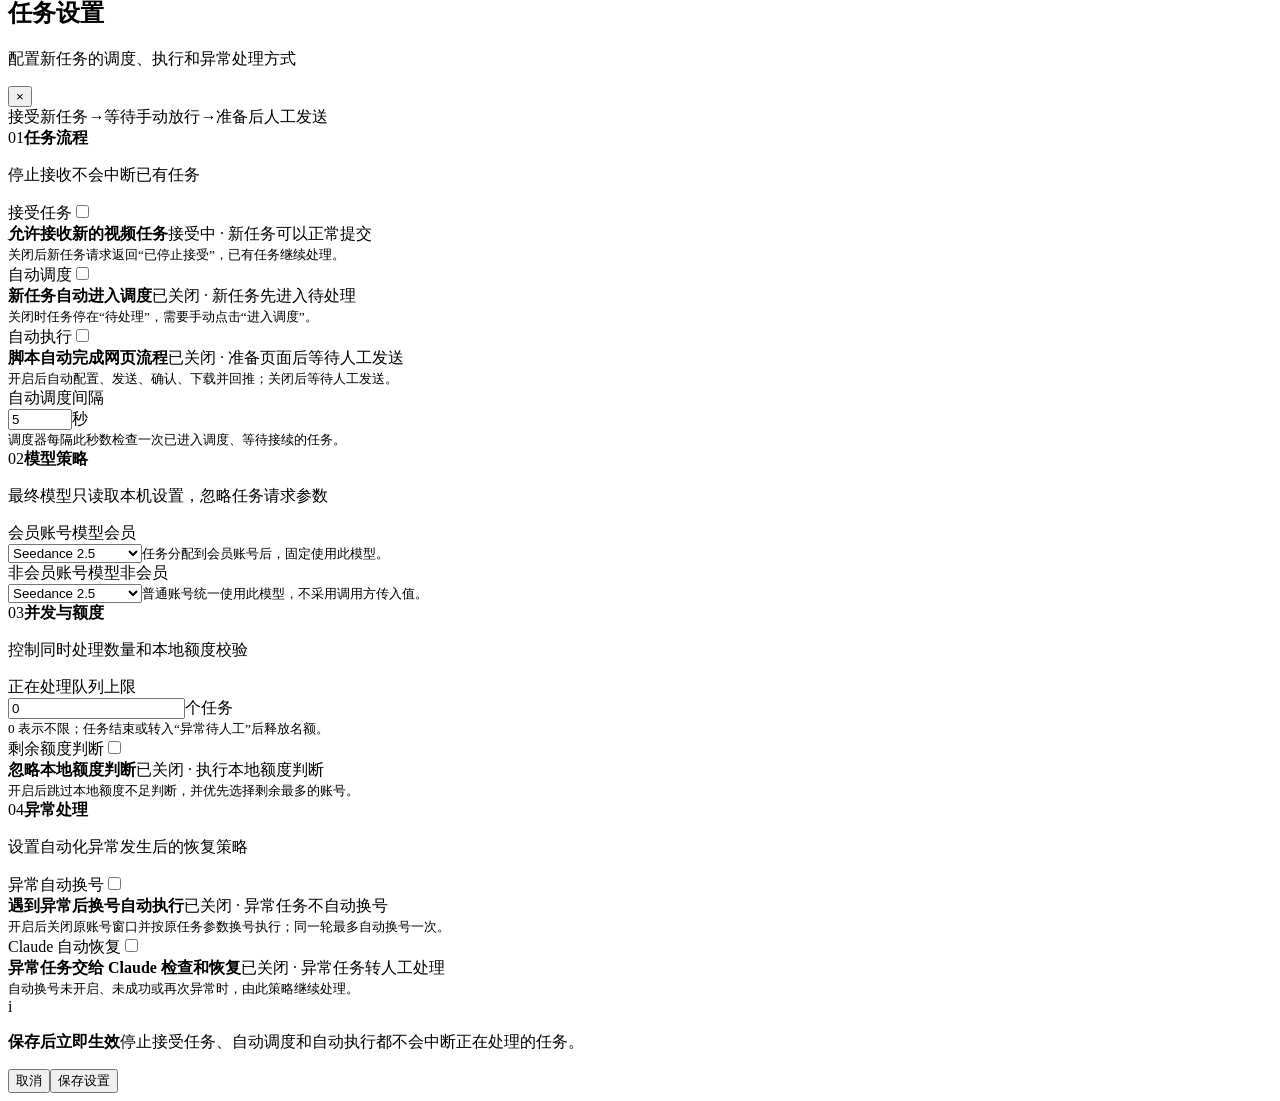
==== commit 600bd446: "feat: improve task controls and search" ====
--- a/src/static/index.html
+++ b/src/static/index.html
@@ -51,7 +51,7 @@
         <div class="refresh-status" id="refreshStatus" role="status" aria-live="polite"></div>
         <div class="job-section-tabs"><button class="job-section-tab" data-job-section="queue" onclick="setJobSection('queue')">待处理 <b>0</b></button><button class="job-section-tab" data-job-section="processing" onclick="setJobSection('processing')">正在处理 <b>0</b></button><button class="job-section-tab" data-job-section="finished" onclick="setJobSection('finished')">处理完 <b>0</b></button><button class="job-section-tab" data-job-section="archived" onclick="setJobSection('archived')">已归档 <b>0</b></button></div>
         <div class="job-subgroup-bar hidden" id="jobSubgroupBar"></div>
-        <div class="panel jobs-panel"><div class="panel-head"><div><div class="panel-title">任务列表</div><div class="panel-caption">勾选任务后可集中人工处理异常，Shift+点击可连选；自动任务成功归档后会自行回推，流程按钮可用于人工介入或再次推送。</div></div><div class="toolbar"><div class="search"><input id="jobSearch" placeholder="搜索项目、镜头或提示词…" oninput="renderJobs()"></div><button class="btn small" onclick="refreshAll()">↻ 刷新</button></div></div><div class="job-bulk-bar" id="jobBulkBar"><div class="job-select-summary"><span class="bulk-count hidden" id="jobSelectedCount">已选 0 项</span><span class="job-bulk-total" id="jobSelectedTotal"></span><span class="job-bulk-warn hidden" id="jobHiddenSelected"></span><span class="job-bulk-hint" id="jobBulkHint">勾选任务或点击表头复选框启用批量操作（Shift+点击可连选）</span><button class="text-link hidden" id="clearSelectedJobs" onclick="clearJobSelection()">清空选择</button></div><div class="job-bulk-actions"><span class="job-bulk-label">批量执行</span><button class="btn small job-bulk-action" data-bulk-action="auto" onclick="runSelectedJobAction('auto')">换号自动执行<b class="bulk-n">0</b></button><button class="btn small job-bulk-action" data-bulk-action="prepare" onclick="runSelectedJobAction('prepare')">进入调度<b class="bulk-n">0</b></button><button class="btn small job-bulk-action" data-bulk-action="send" onclick="runSelectedJobAction('send')">2 确认发送<b class="bulk-n">0</b></button><button class="btn small job-bulk-action" data-bulk-action="confirm" onclick="sendSelectedJobConfirm()">3 发送确认语<b class="bulk-n">0</b></button><button class="btn small job-bulk-action" data-bulk-action="download" onclick="runSelectedJobAction('download')">4 下载视频<b class="bulk-n">0</b></button><button class="btn small job-bulk-action" data-bulk-action="push" onclick="runSelectedJobAction('push')">推送服务器<b class="bulk-n">0</b></button><button class="btn small job-bulk-action" data-bulk-action="archive" onclick="archiveSelectedJobs()">归档所选<b class="bulk-n">0</b></button><span class="job-bulk-divider"></span><button class="btn small danger" id="deleteSelectedJobs" data-bulk-action="delete" onclick="deleteSelectedJobs()">删除所选<b class="bulk-n">0</b></button></div><div class="job-bulk-progress hidden" id="jobBulkProgress"><span id="jobBulkProgressBar"></span></div></div><div class="table-wrap"><table class="jobs-table"><thead><tr><th class="select-col"><label class="job-head-check" title="全选当前筛选结果"><input id="jobSelectAllHead" type="checkbox" aria-label="全选当前筛选结果" onchange="toggleAllJobs(this.checked)"></label></th><th>分镜任务</th><th>进度</th><th>账号 / 额度</th><th>视频文件</th><th>处理流程</th></tr></thead><tbody id="jobsTable"></tbody></table></div></div>
+        <div class="panel jobs-panel"><div class="panel-head"><div><div class="panel-title">任务列表</div><div class="panel-caption">勾选任务后可集中人工处理异常，Shift+点击可连选；自动任务成功归档后会自行回推，流程按钮可用于人工介入或再次推送。</div></div><div class="toolbar"><div class="search"><input id="jobSearch" placeholder="搜索项目 / 集数 / 分镜…" oninput="renderJobs()"></div><button class="btn small" onclick="refreshAll()">↻ 刷新</button></div></div><div class="job-bulk-bar" id="jobBulkBar"><div class="job-select-summary"><span class="bulk-count hidden" id="jobSelectedCount">已选 0 项</span><span class="job-bulk-total" id="jobSelectedTotal"></span><span class="job-bulk-warn hidden" id="jobHiddenSelected"></span><span class="job-bulk-hint" id="jobBulkHint">勾选任务或点击表头复选框启用批量操作（Shift+点击可连选）</span><button class="text-link hidden" id="clearSelectedJobs" onclick="clearJobSelection()">清空选择</button></div><div class="job-bulk-actions"><span class="job-bulk-label">批量执行</span><button class="btn small job-bulk-action" data-bulk-action="auto" onclick="runSelectedJobAction('auto')">换号自动执行<b class="bulk-n">0</b></button><button class="btn small job-bulk-action" data-bulk-action="prepare" onclick="runSelectedJobAction('prepare')">进入调度<b class="bulk-n">0</b></button><button class="btn small job-bulk-action" data-bulk-action="send" onclick="runSelectedJobAction('send')">2 确认发送<b class="bulk-n">0</b></button><button class="btn small job-bulk-action" data-bulk-action="confirm" onclick="sendSelectedJobConfirm()">3 发送确认语<b class="bulk-n">0</b></button><button class="btn small job-bulk-action" data-bulk-action="download" onclick="runSelectedJobAction('download')">4 下载视频<b class="bulk-n">0</b></button><button class="btn small job-bulk-action" data-bulk-action="push" onclick="runSelectedJobAction('push')">推送服务器<b class="bulk-n">0</b></button><button class="btn small job-bulk-action" data-bulk-action="archive" onclick="archiveSelectedJobs()">归档所选<b class="bulk-n">0</b></button><span class="job-bulk-divider"></span><button class="btn small danger" data-bulk-action="cancel" onclick="cancelSelectedJobs()">取消所选<b class="bulk-n">0</b></button><button class="btn small danger" id="deleteSelectedJobs" data-bulk-action="delete" onclick="deleteSelectedJobs()">删除所选<b class="bulk-n">0</b></button></div><div class="job-bulk-progress hidden" id="jobBulkProgress"><span id="jobBulkProgressBar"></span></div></div><div class="table-wrap"><table class="jobs-table"><thead><tr><th class="select-col"><label class="job-head-check" title="全选当前筛选结果"><input id="jobSelectAllHead" type="checkbox" aria-label="全选当前筛选结果" onchange="toggleAllJobs(this.checked)"></label></th><th>分镜任务</th><th>进度</th><th>账号 / 额度</th><th>视频文件</th><th>处理流程</th></tr></thead><tbody id="jobsTable"></tbody></table></div></div>
       </section>
 
       <section class="view hidden" id="view-integration">
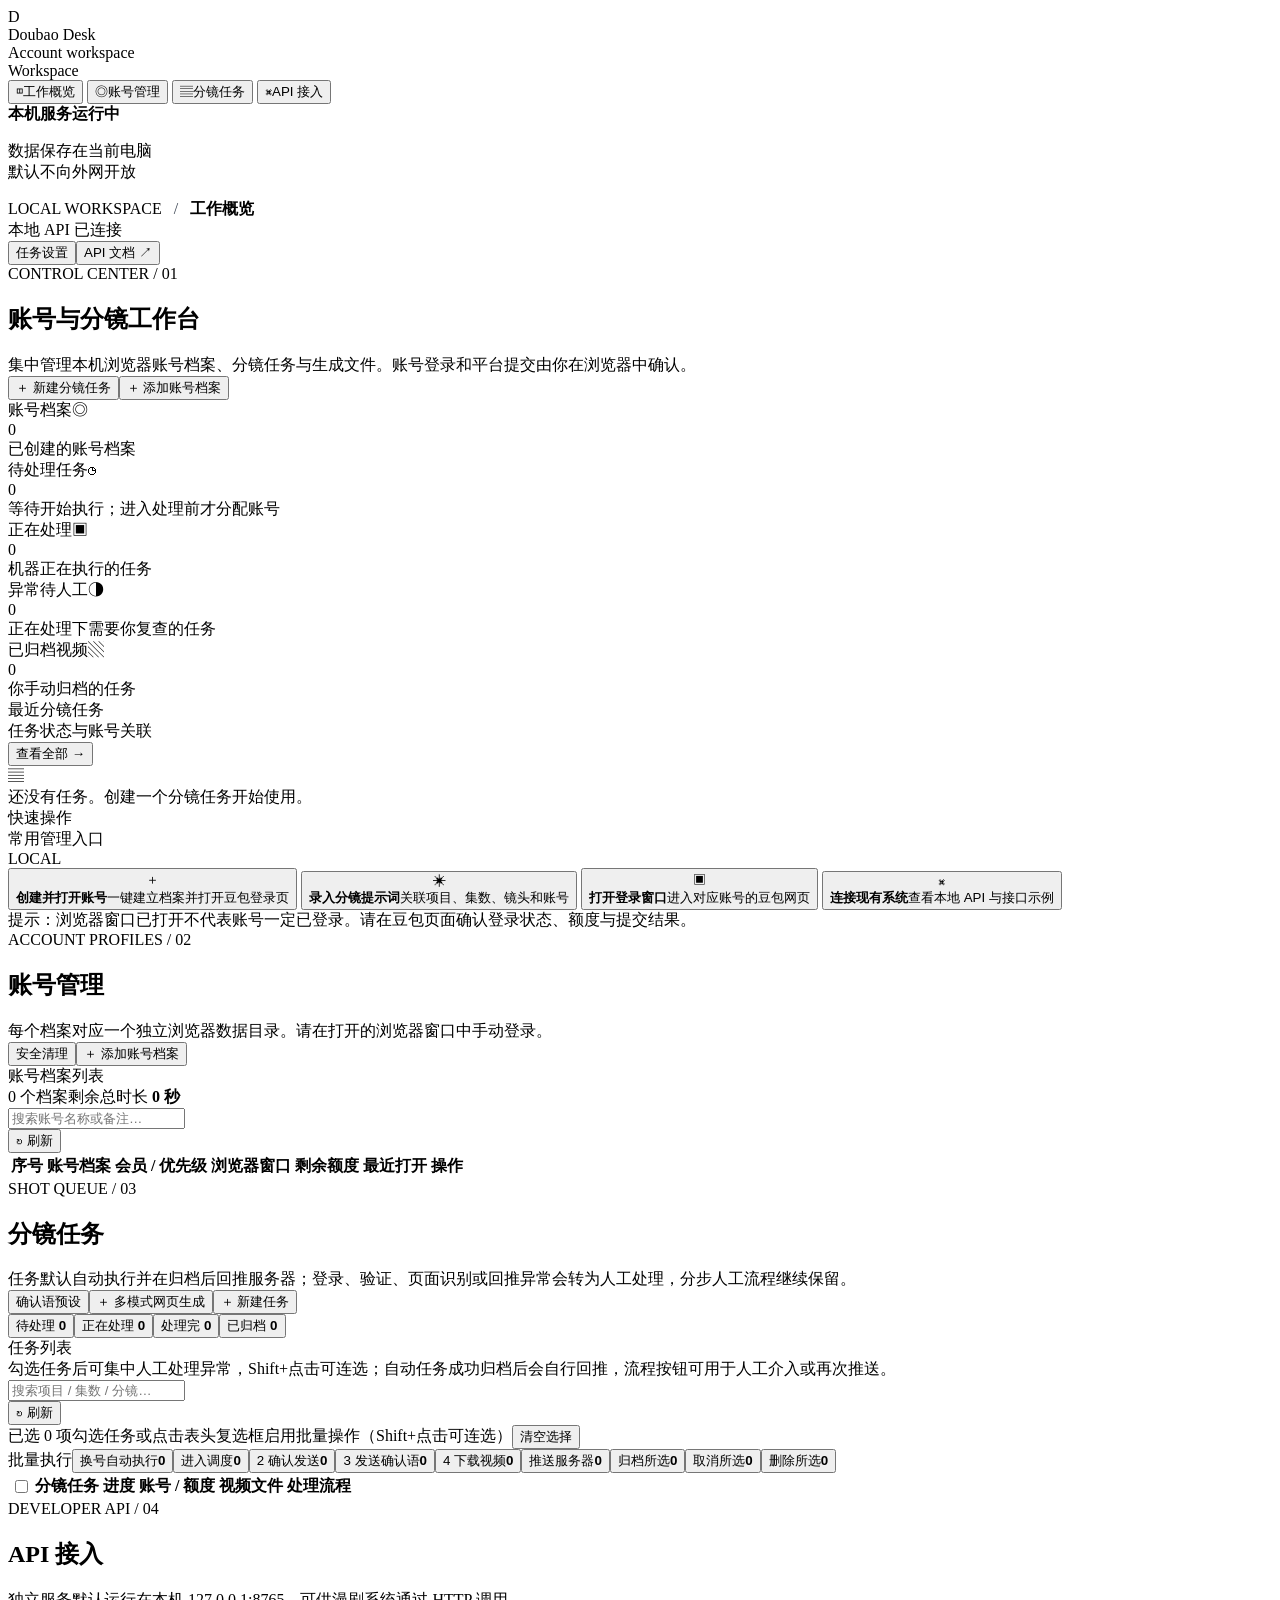
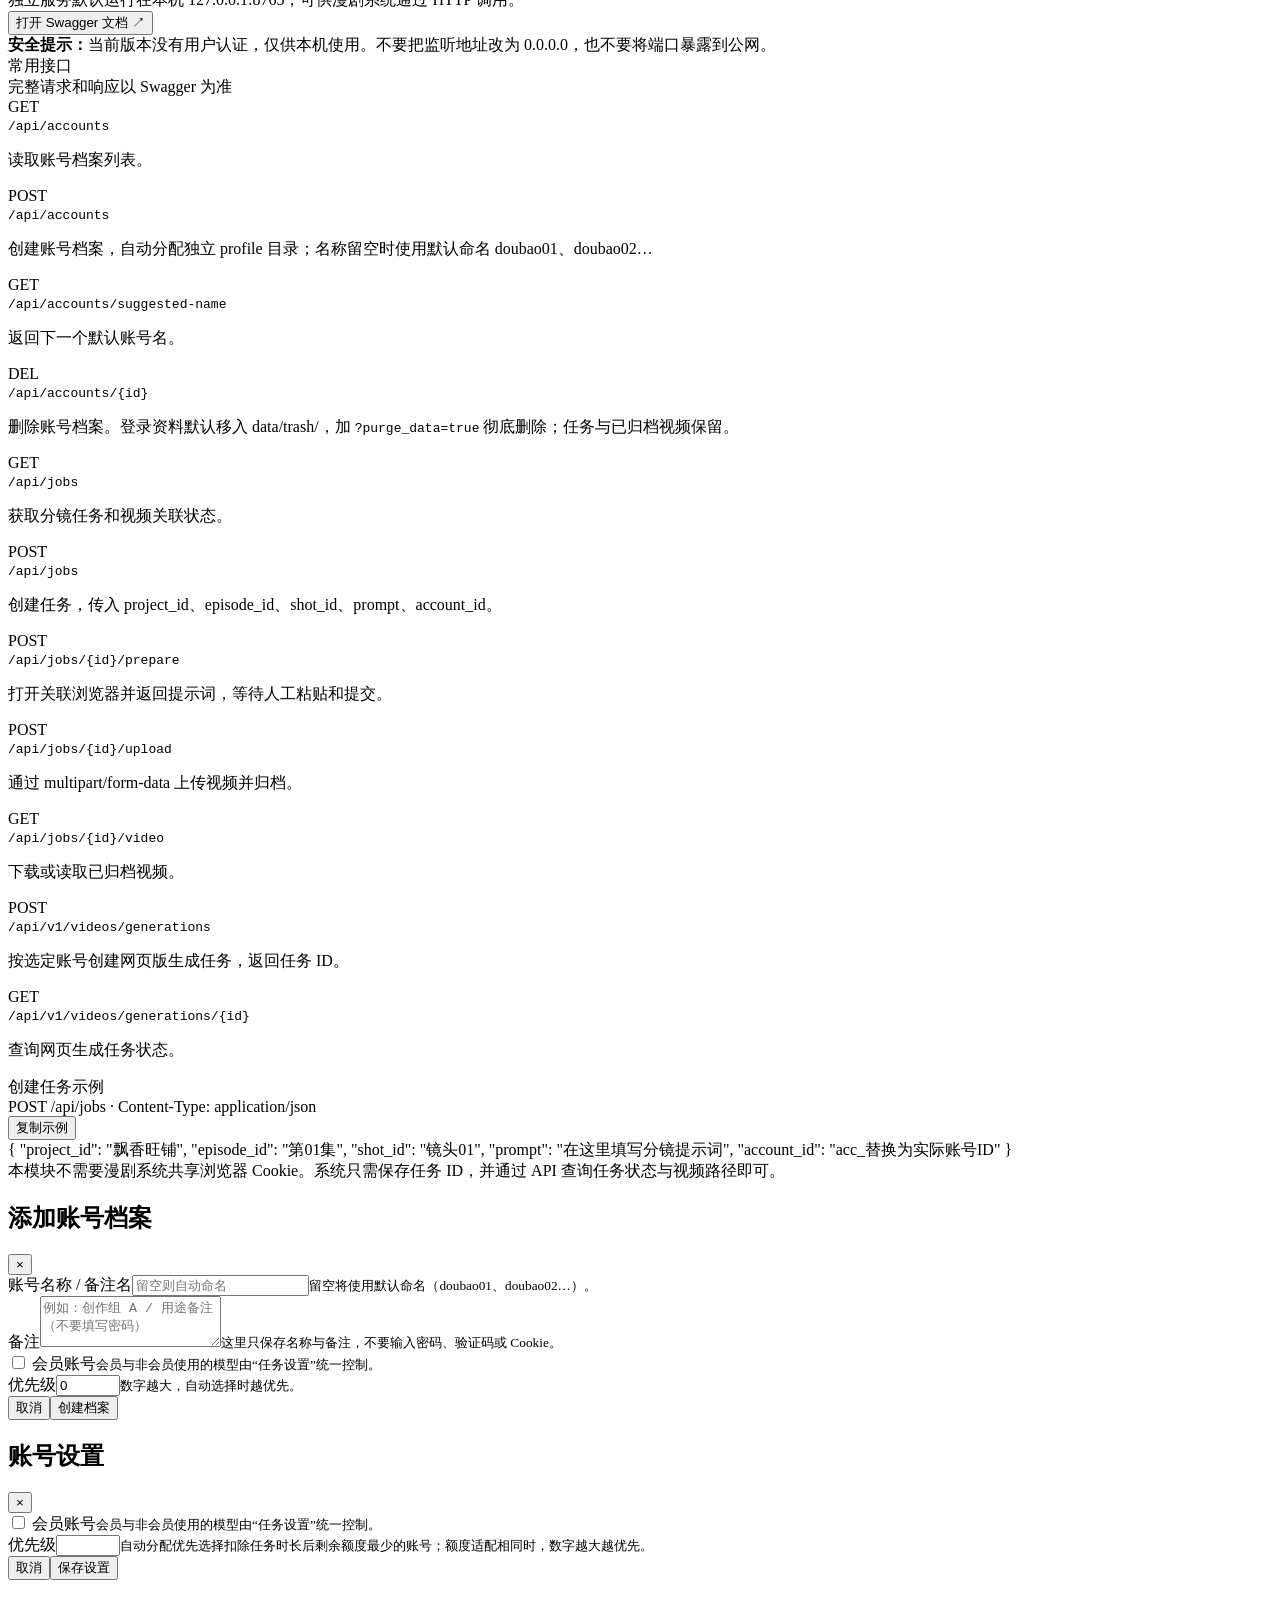
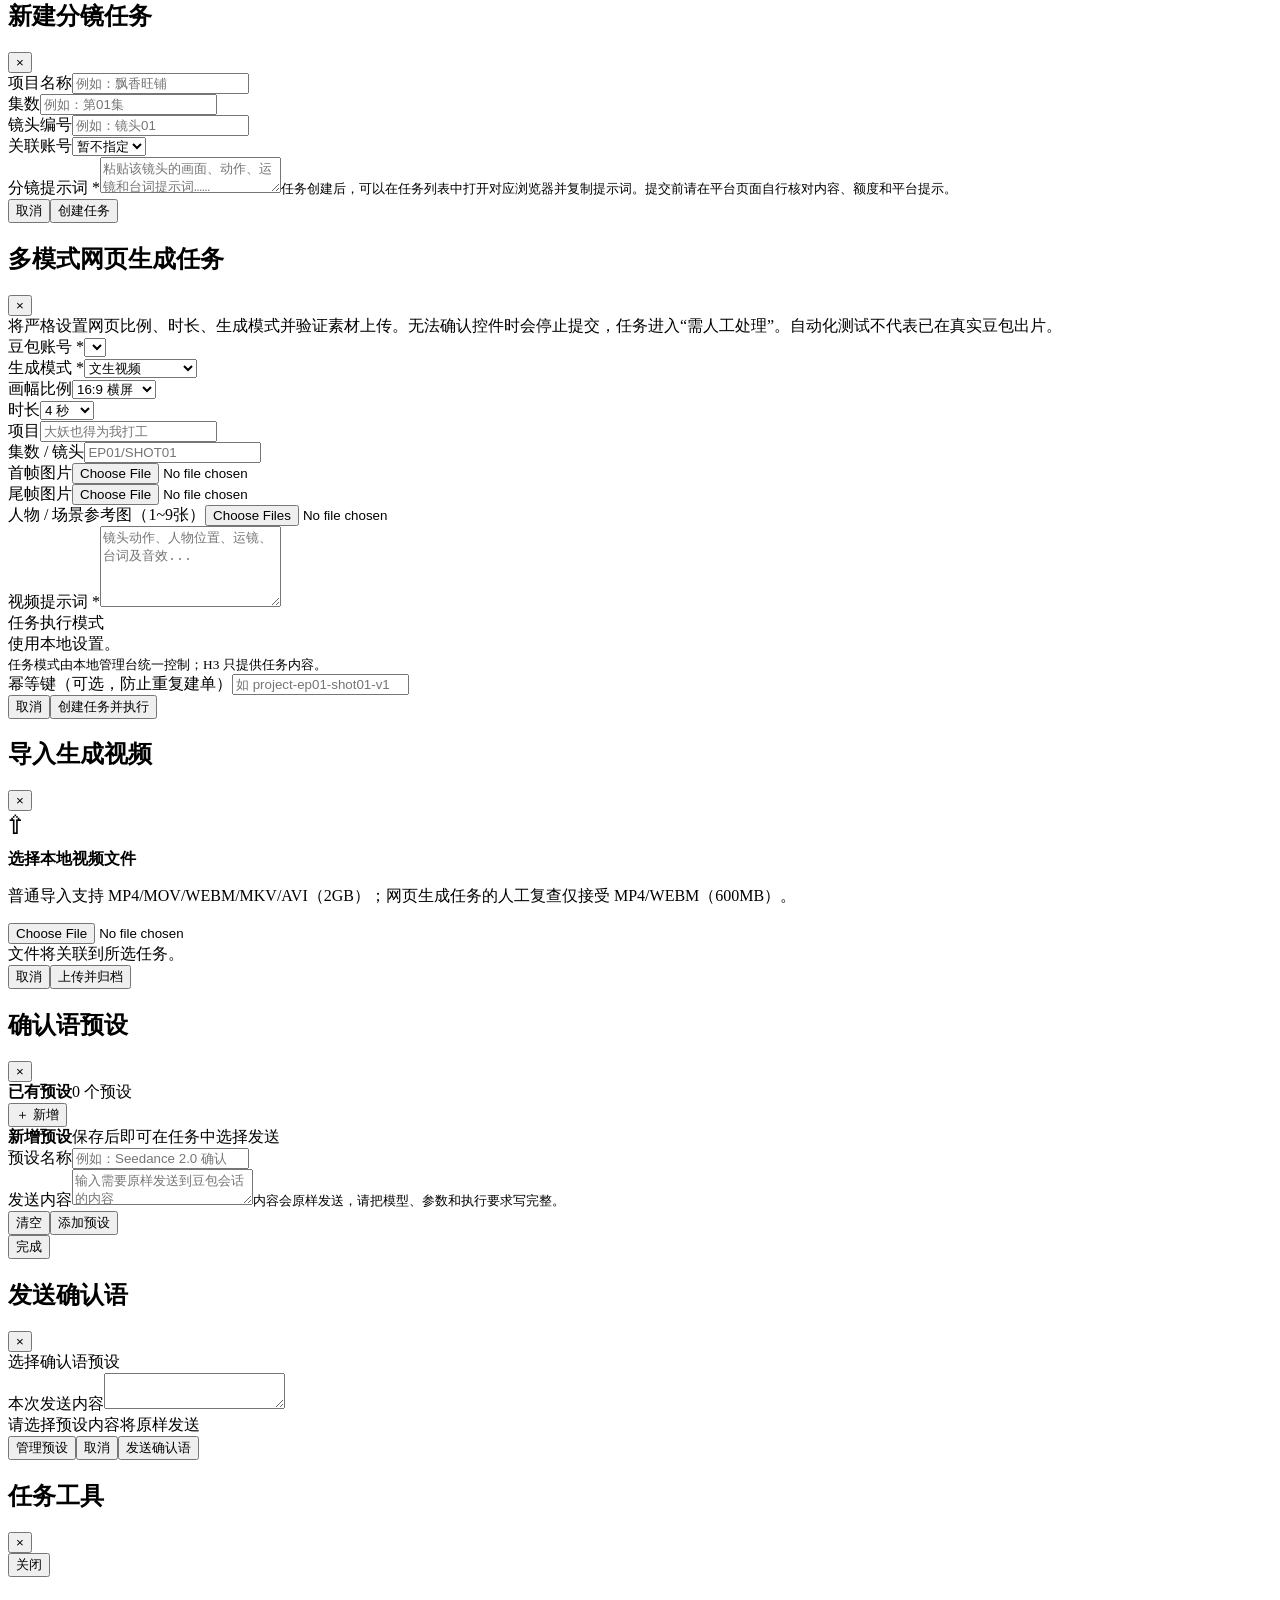
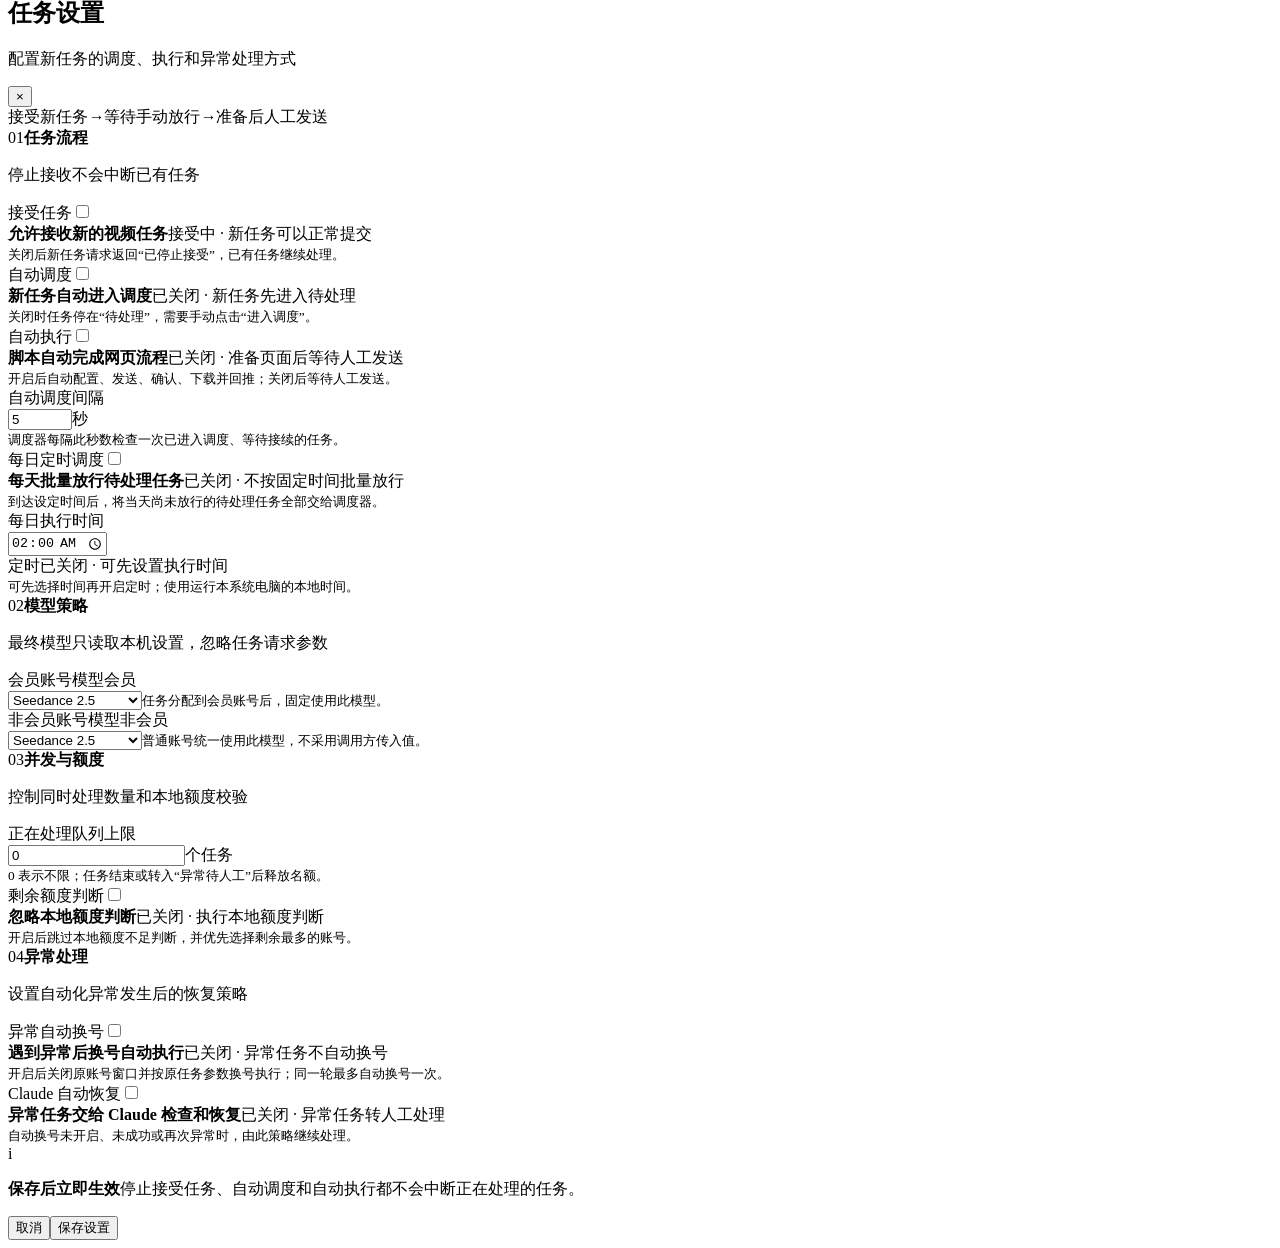
==== commit f9eec94f: "feat: add daily scheduled dispatch" ====
--- a/src/static/index.html
+++ b/src/static/index.html
@@ -118,6 +118,8 @@
         <div class="setting-card"><div class="setting-card-title"><label for="autoDispatchSettingToggle">自动调度</label><label class="switch-control" for="autoDispatchSettingToggle"><input type="checkbox" id="autoDispatchSettingToggle" onchange="setAutoDispatchSetting(this.checked)" aria-describedby="autoDispatchSettingHint"><span class="switch-track" aria-hidden="true"></span></label></div><div class="setting-switch-copy"><strong>新任务自动进入调度</strong><span id="autoDispatchSettingState">已关闭 · 新任务先进入待处理</span></div><small id="autoDispatchSettingHint">关闭时任务停在“待处理”，需要手动点击“进入调度”。</small></div>
         <div class="setting-card"><div class="setting-card-title"><label for="autoExecutionSettingToggle">自动执行</label><label class="switch-control" for="autoExecutionSettingToggle"><input type="checkbox" id="autoExecutionSettingToggle" onchange="setAutoExecutionSetting(this.checked)" aria-describedby="autoExecutionSettingHint"><span class="switch-track" aria-hidden="true"></span></label></div><div class="setting-switch-copy"><strong>脚本自动完成网页流程</strong><span id="autoExecutionSettingState">已关闭 · 准备页面后等待人工发送</span></div><small id="autoExecutionSettingHint">开启后自动配置、发送、确认、下载并回推；关闭后等待人工发送。</small></div>
         <div class="setting-card"><div class="setting-card-title"><label for="autoDispatchIntervalSetting">自动调度间隔</label></div><div class="setting-number"><input id="autoDispatchIntervalSetting" type="number" min="1" max="3600" step="1" value="5"><span>秒</span></div><small>调度器每隔此秒数检查一次已进入调度、等待接续的任务。</small></div>
+        <div class="setting-card"><div class="setting-card-title"><label for="scheduledDispatchSettingToggle">每日定时调度</label><label class="switch-control" for="scheduledDispatchSettingToggle"><input type="checkbox" id="scheduledDispatchSettingToggle" onchange="setScheduledDispatchSetting(this.checked)" aria-describedby="scheduledDispatchSettingHint"><span class="switch-track" aria-hidden="true"></span></label></div><div class="setting-switch-copy"><strong>每天批量放行待处理任务</strong><span id="scheduledDispatchSettingState">已关闭 · 不按固定时间批量放行</span></div><small id="scheduledDispatchSettingHint">到达设定时间后，将当天尚未放行的待处理任务全部交给调度器。</small></div>
+        <div class="setting-card"><div class="setting-card-title"><label for="scheduledDispatchTimeSetting">每日执行时间</label></div><div class="setting-number"><input id="scheduledDispatchTimeSetting" type="time" step="60" value="02:00"></div><div class="scheduled-countdown" id="scheduledDispatchCountdown" aria-live="polite">定时已关闭 · 可先设置执行时间</div><small>可先选择时间再开启定时；使用运行本系统电脑的本地时间。</small></div>
       </div>
     </section>
 
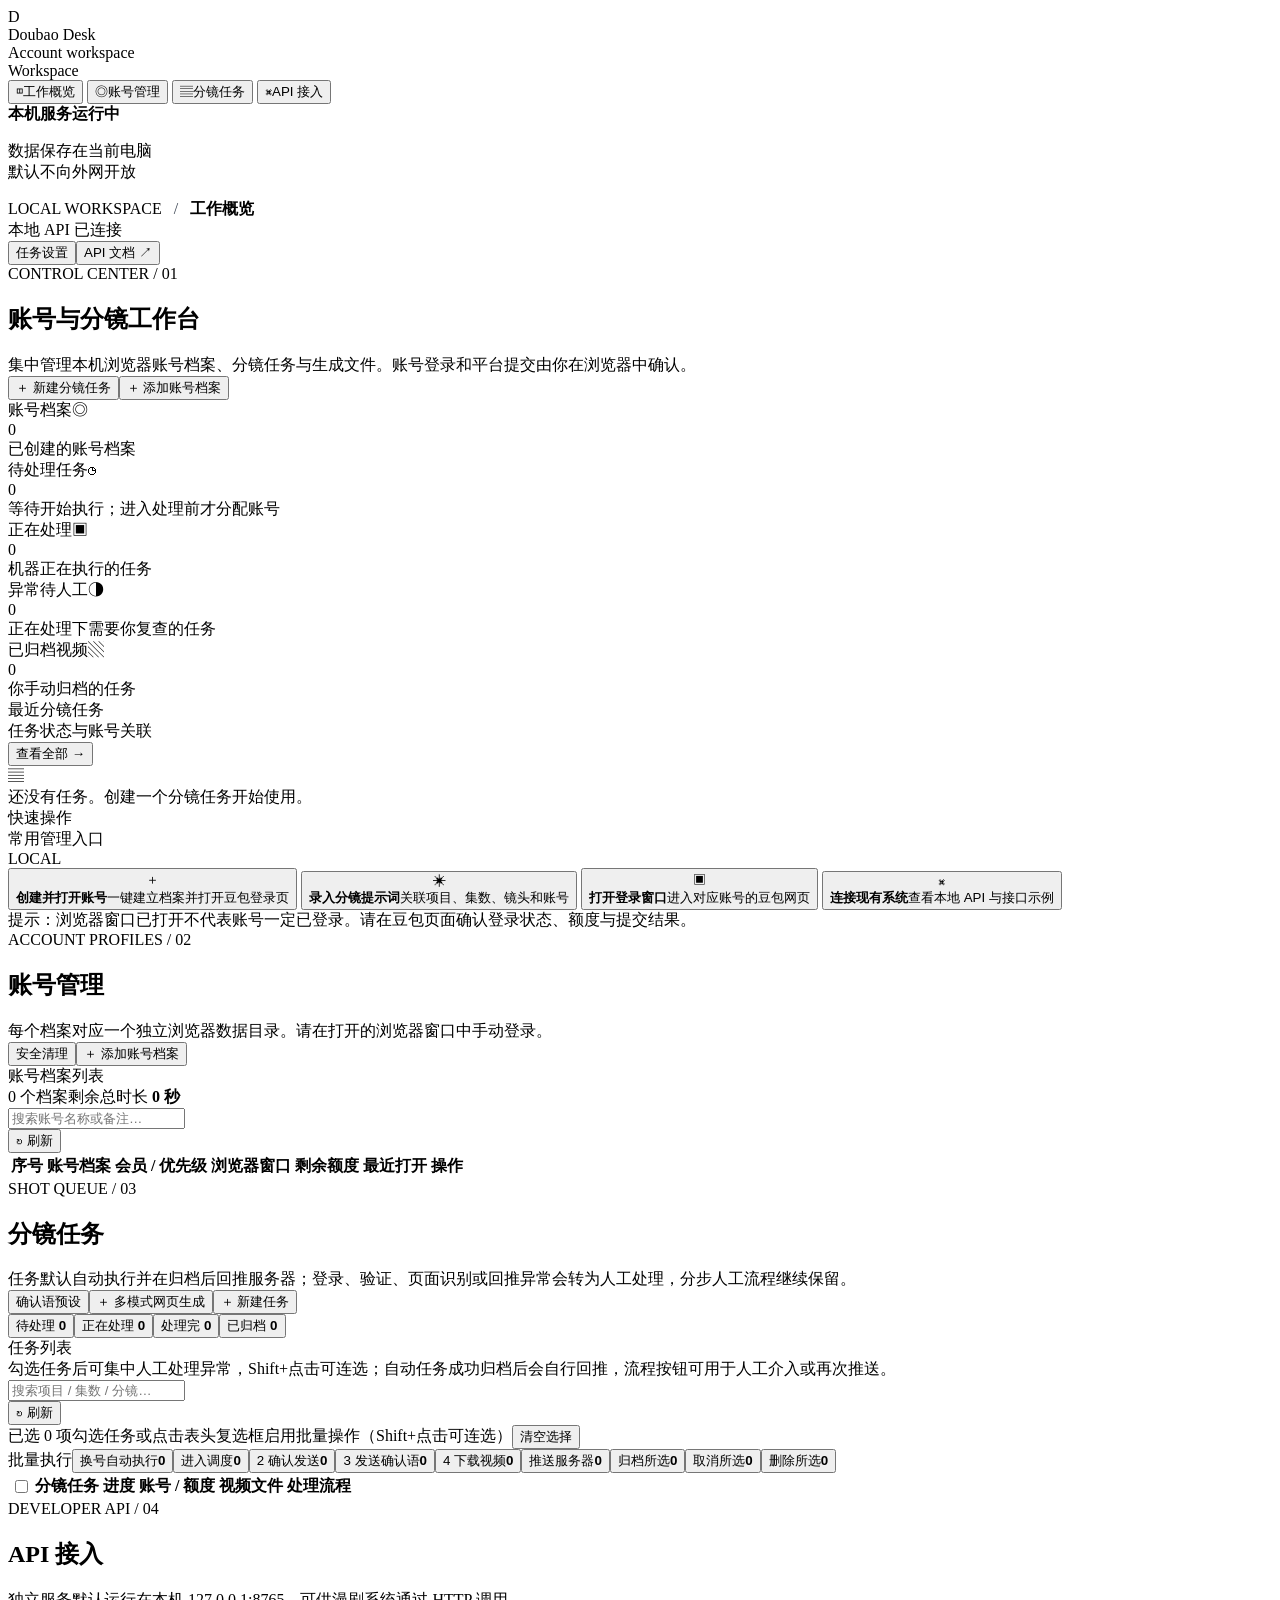
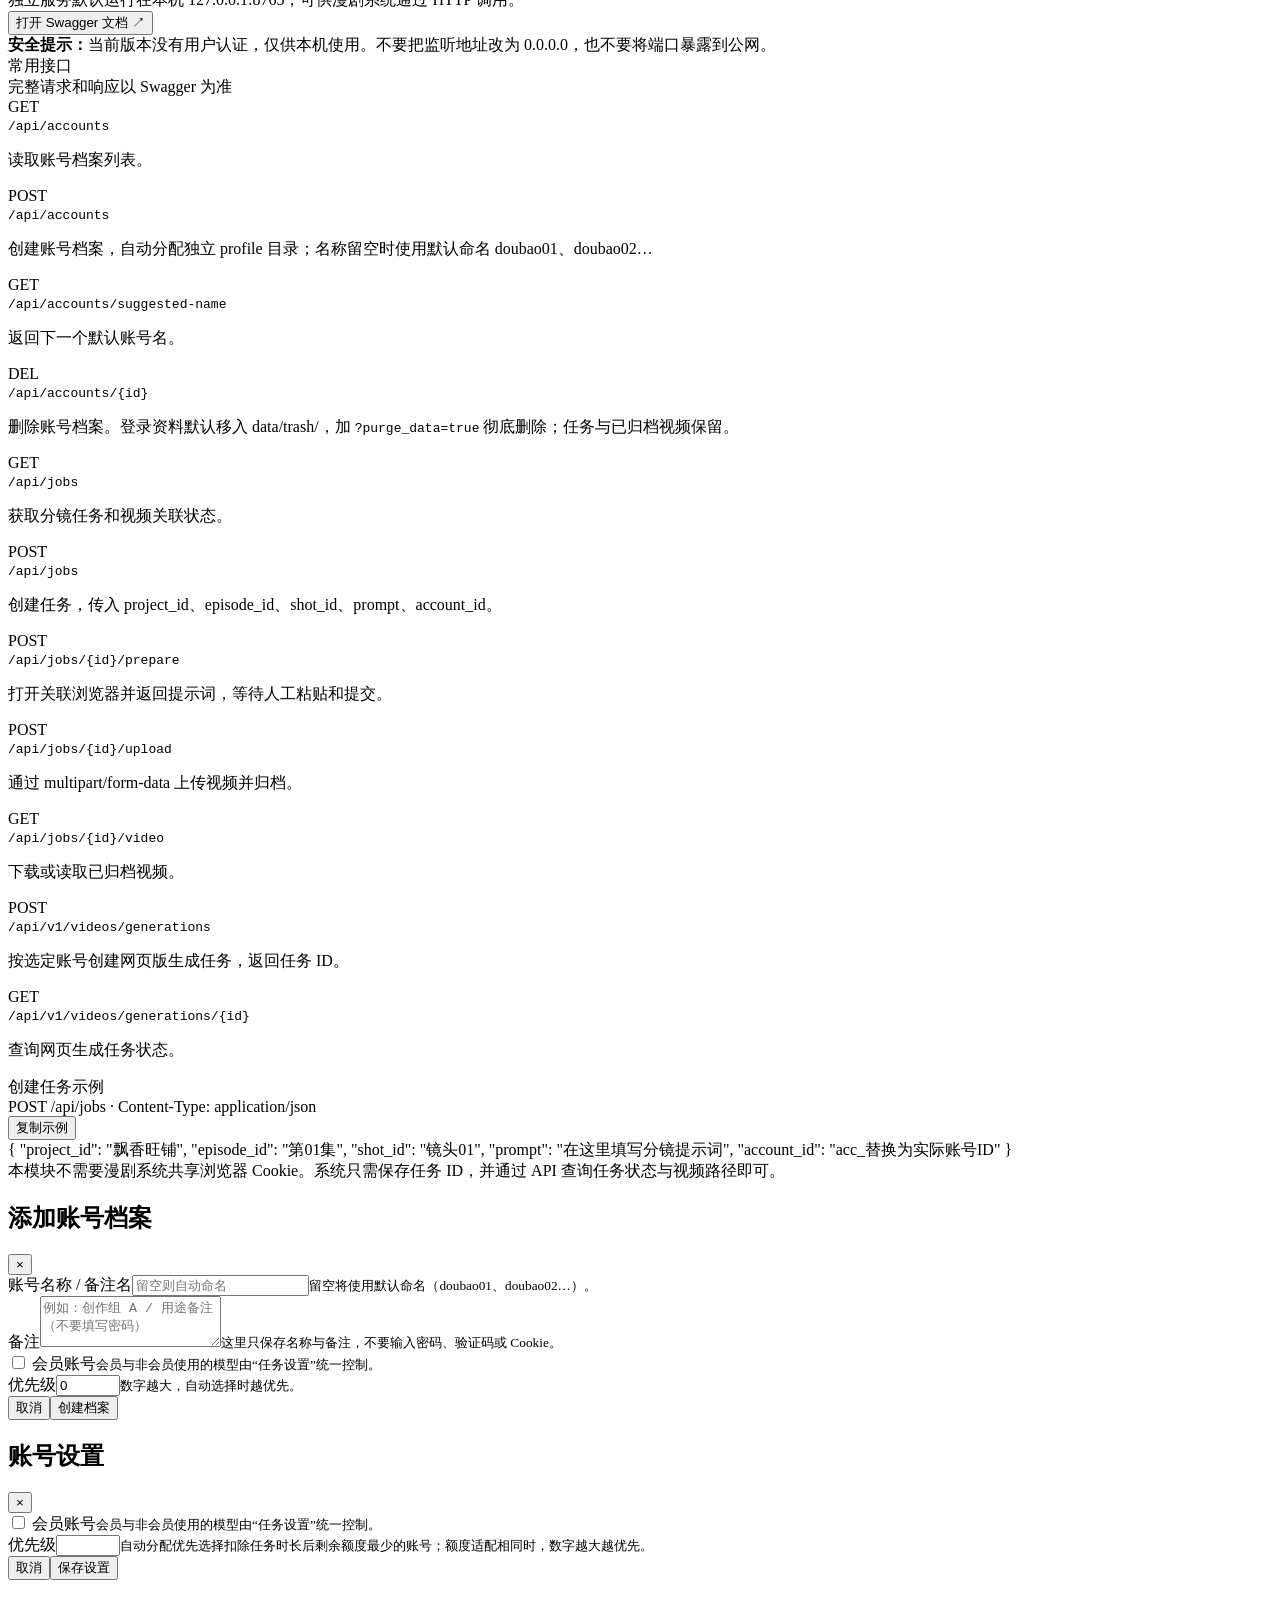
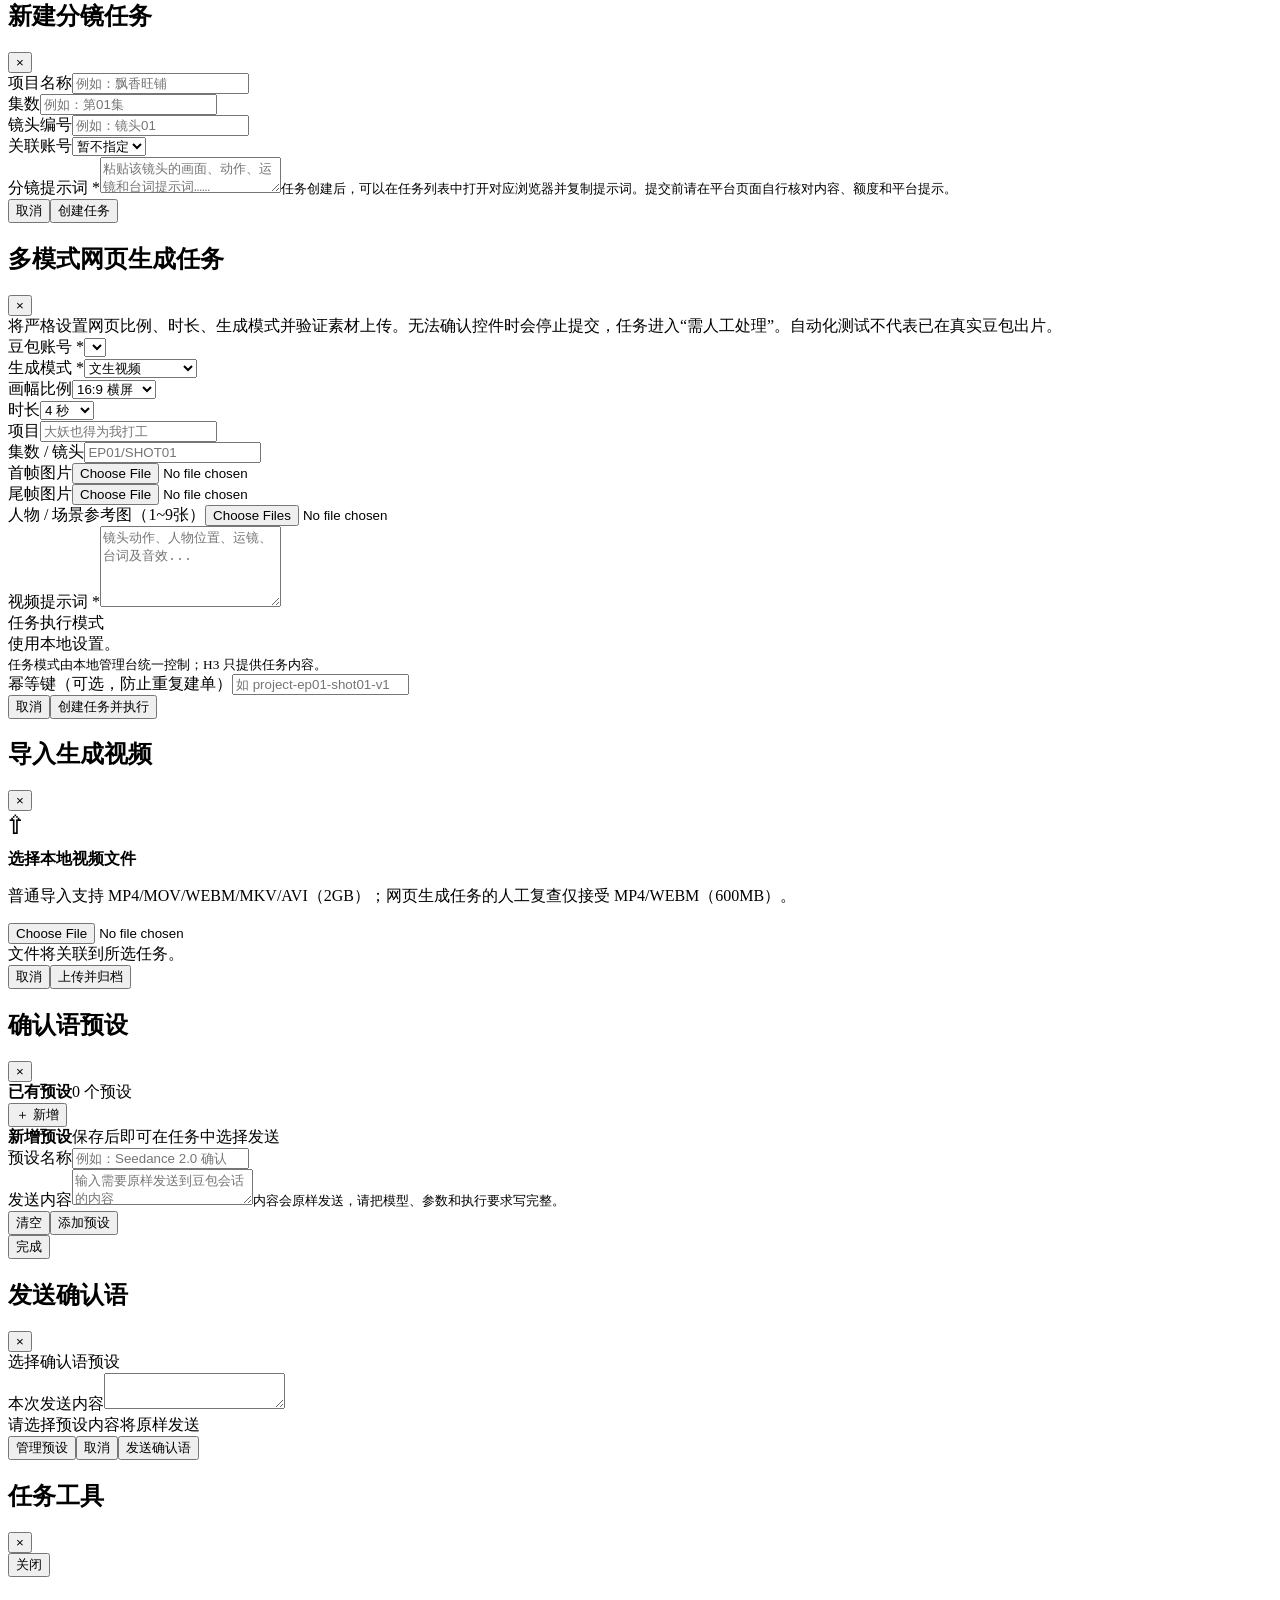
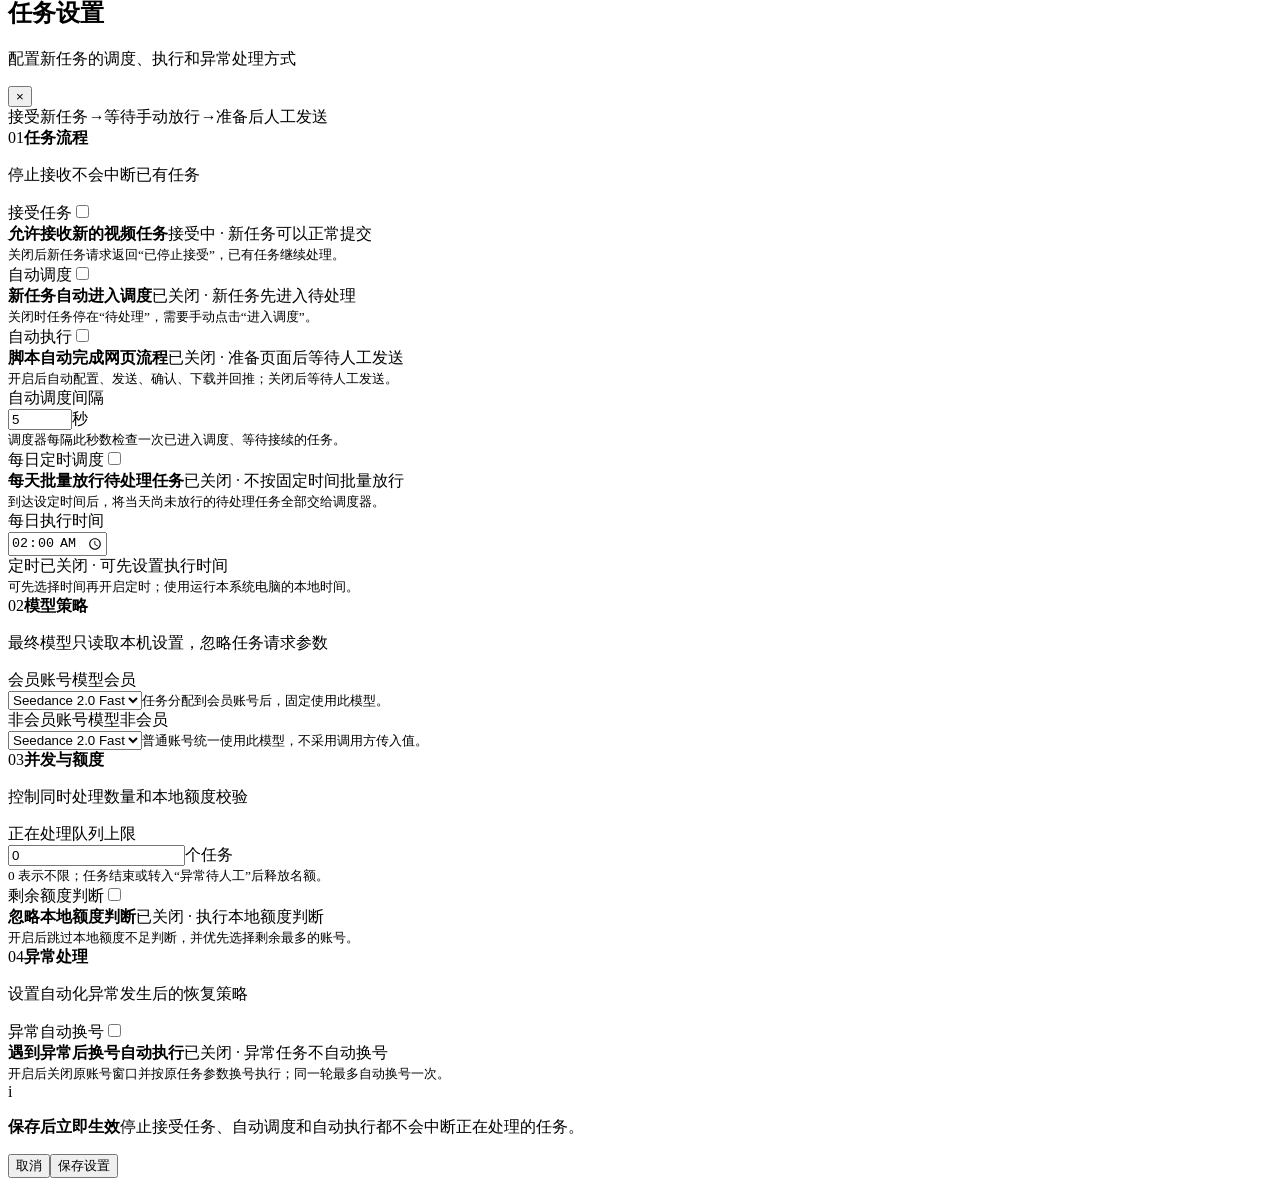
==== commit 08c99907: "chore: remove Claude recovery and standardize Fast video model Keep failures in the human review flo" ====
--- a/src/static/index.html
+++ b/src/static/index.html
@@ -126,8 +126,8 @@
     <section class="settings-section">
       <div class="settings-section-head"><div><span class="settings-index">02</span><strong>模型策略</strong></div><p>最终模型只读取本机设置，忽略任务请求参数</p></div>
       <div class="task-setting-grid">
-        <div class="setting-card"><div class="setting-card-title"><label for="memberModelSetting">会员账号模型</label><span class="model-account-badge member">会员</span></div><select class="setting-select" id="memberModelSetting"><option>Seedance 2.5</option><option>Seedance 2.0</option><option>Seedance 2.0 Fast</option><option>Seedance 2.0 Mini</option></select><small>任务分配到会员账号后，固定使用此模型。</small></div>
-        <div class="setting-card"><div class="setting-card-title"><label for="nonMemberModelSetting">非会员账号模型</label><span class="model-account-badge">非会员</span></div><select class="setting-select" id="nonMemberModelSetting"><option>Seedance 2.5</option><option>Seedance 2.0</option><option>Seedance 2.0 Fast</option><option>Seedance 2.0 Mini</option></select><small>普通账号统一使用此模型，不采用调用方传入值。</small></div>
+        <div class="setting-card"><div class="setting-card-title"><label for="memberModelSetting">会员账号模型</label><span class="model-account-badge member">会员</span></div><select class="setting-select" id="memberModelSetting"><option>Seedance 2.0 Fast</option></select><small>任务分配到会员账号后，固定使用此模型。</small></div>
+        <div class="setting-card"><div class="setting-card-title"><label for="nonMemberModelSetting">非会员账号模型</label><span class="model-account-badge">非会员</span></div><select class="setting-select" id="nonMemberModelSetting"><option>Seedance 2.0 Fast</option></select><small>普通账号统一使用此模型，不采用调用方传入值。</small></div>
       </div>
     </section>
 
@@ -143,7 +143,6 @@
       <div class="settings-section-head"><div><span class="settings-index">04</span><strong>异常处理</strong></div><p>设置自动化异常发生后的恢复策略</p></div>
       <div class="task-setting-grid">
         <div class="setting-card"><div class="setting-card-title"><label for="autoSwitchOnExceptionSettingToggle">异常自动换号</label><label class="switch-control" for="autoSwitchOnExceptionSettingToggle"><input type="checkbox" id="autoSwitchOnExceptionSettingToggle" onchange="setAutoSwitchOnExceptionSetting(this.checked)" aria-describedby="autoSwitchOnExceptionSettingHint"><span class="switch-track" aria-hidden="true"></span></label></div><div class="setting-switch-copy"><strong>遇到异常后换号自动执行</strong><span id="autoSwitchOnExceptionSettingState">已关闭 · 异常任务不自动换号</span></div><small id="autoSwitchOnExceptionSettingHint">开启后关闭原账号窗口并按原任务参数换号执行；同一轮最多自动换号一次。</small></div>
-        <div class="setting-card"><div class="setting-card-title"><label for="claudeRecoverySettingToggle">Claude 自动恢复</label><label class="switch-control" for="claudeRecoverySettingToggle"><input type="checkbox" id="claudeRecoverySettingToggle" onchange="setClaudeRecoverySetting(this.checked)" aria-describedby="claudeRecoverySettingHint"><span class="switch-track" aria-hidden="true"></span></label></div><div class="setting-switch-copy"><strong>异常任务交给 Claude 检查和恢复</strong><span id="claudeRecoverySettingState">已关闭 · 异常任务转人工处理</span></div><small id="claudeRecoverySettingHint">自动换号未开启、未成功或再次异常时，由此策略继续处理。</small></div>
       </div>
     </section>
 
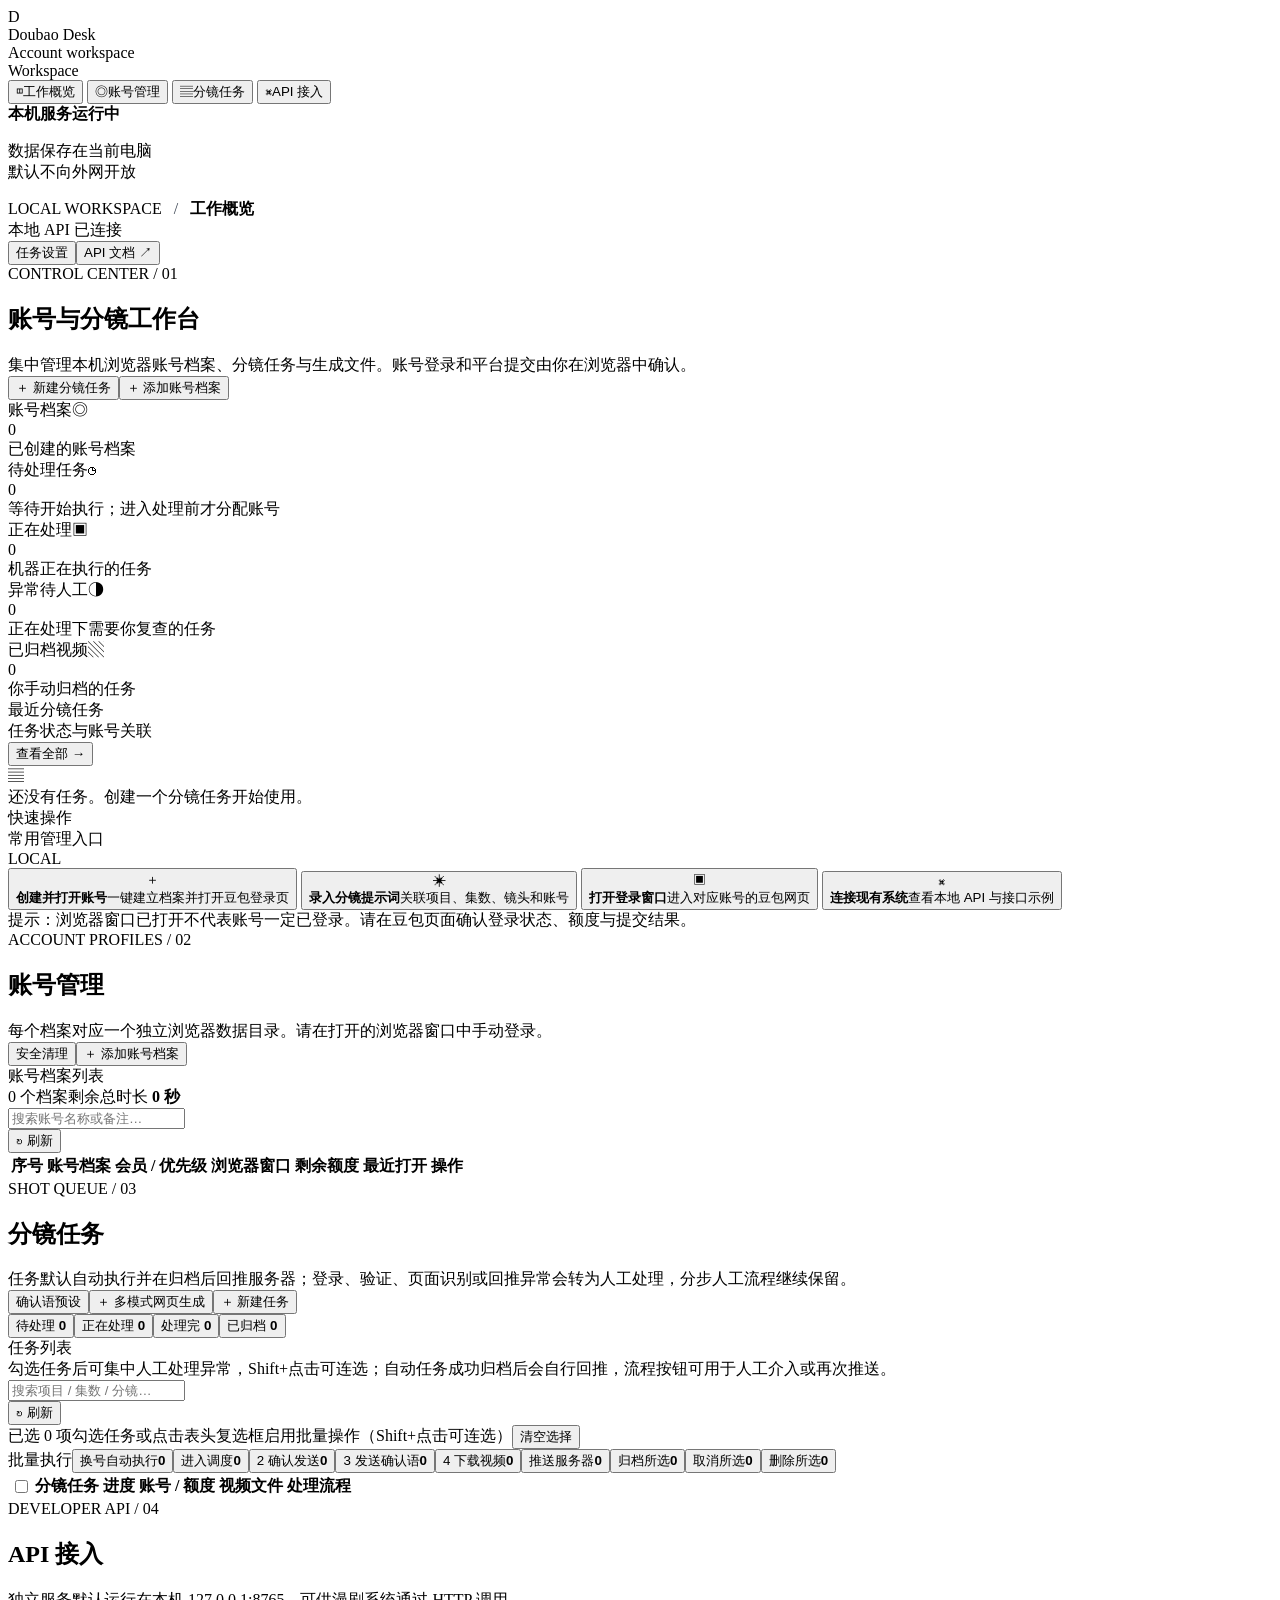
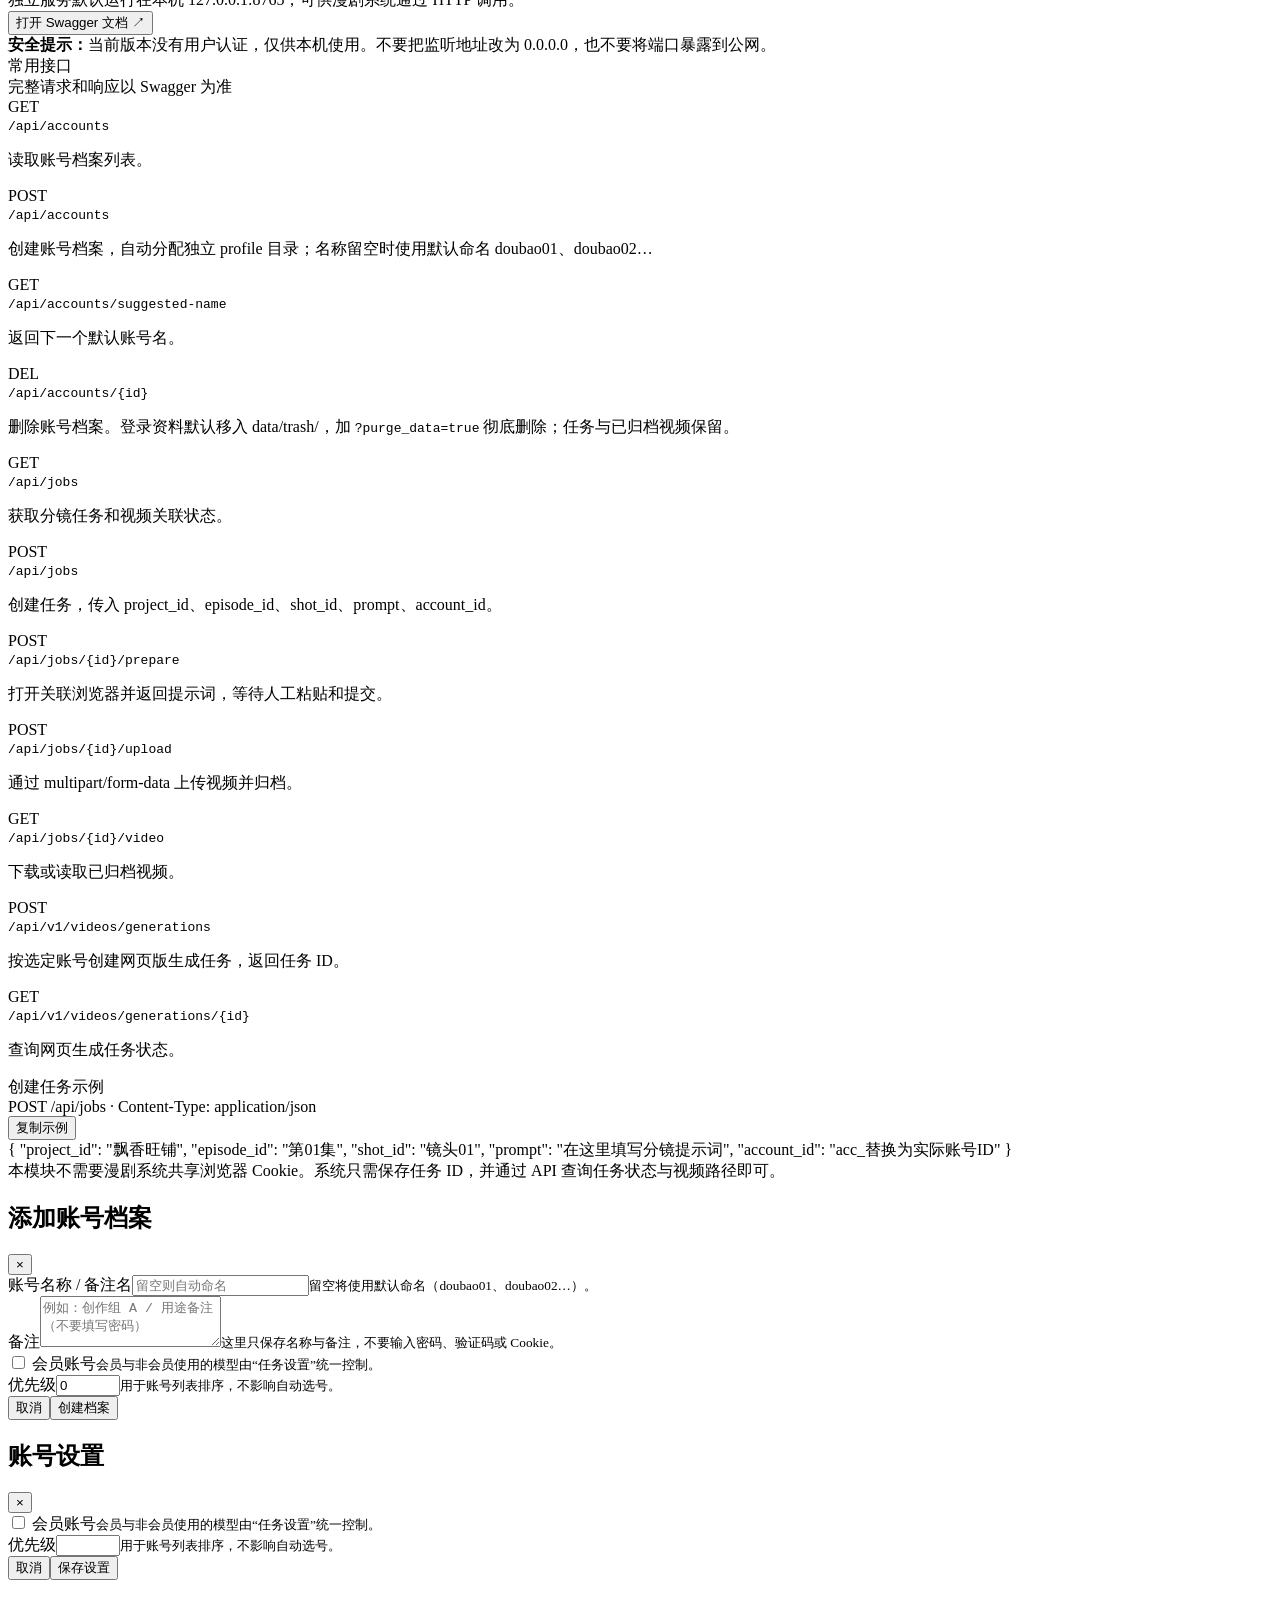
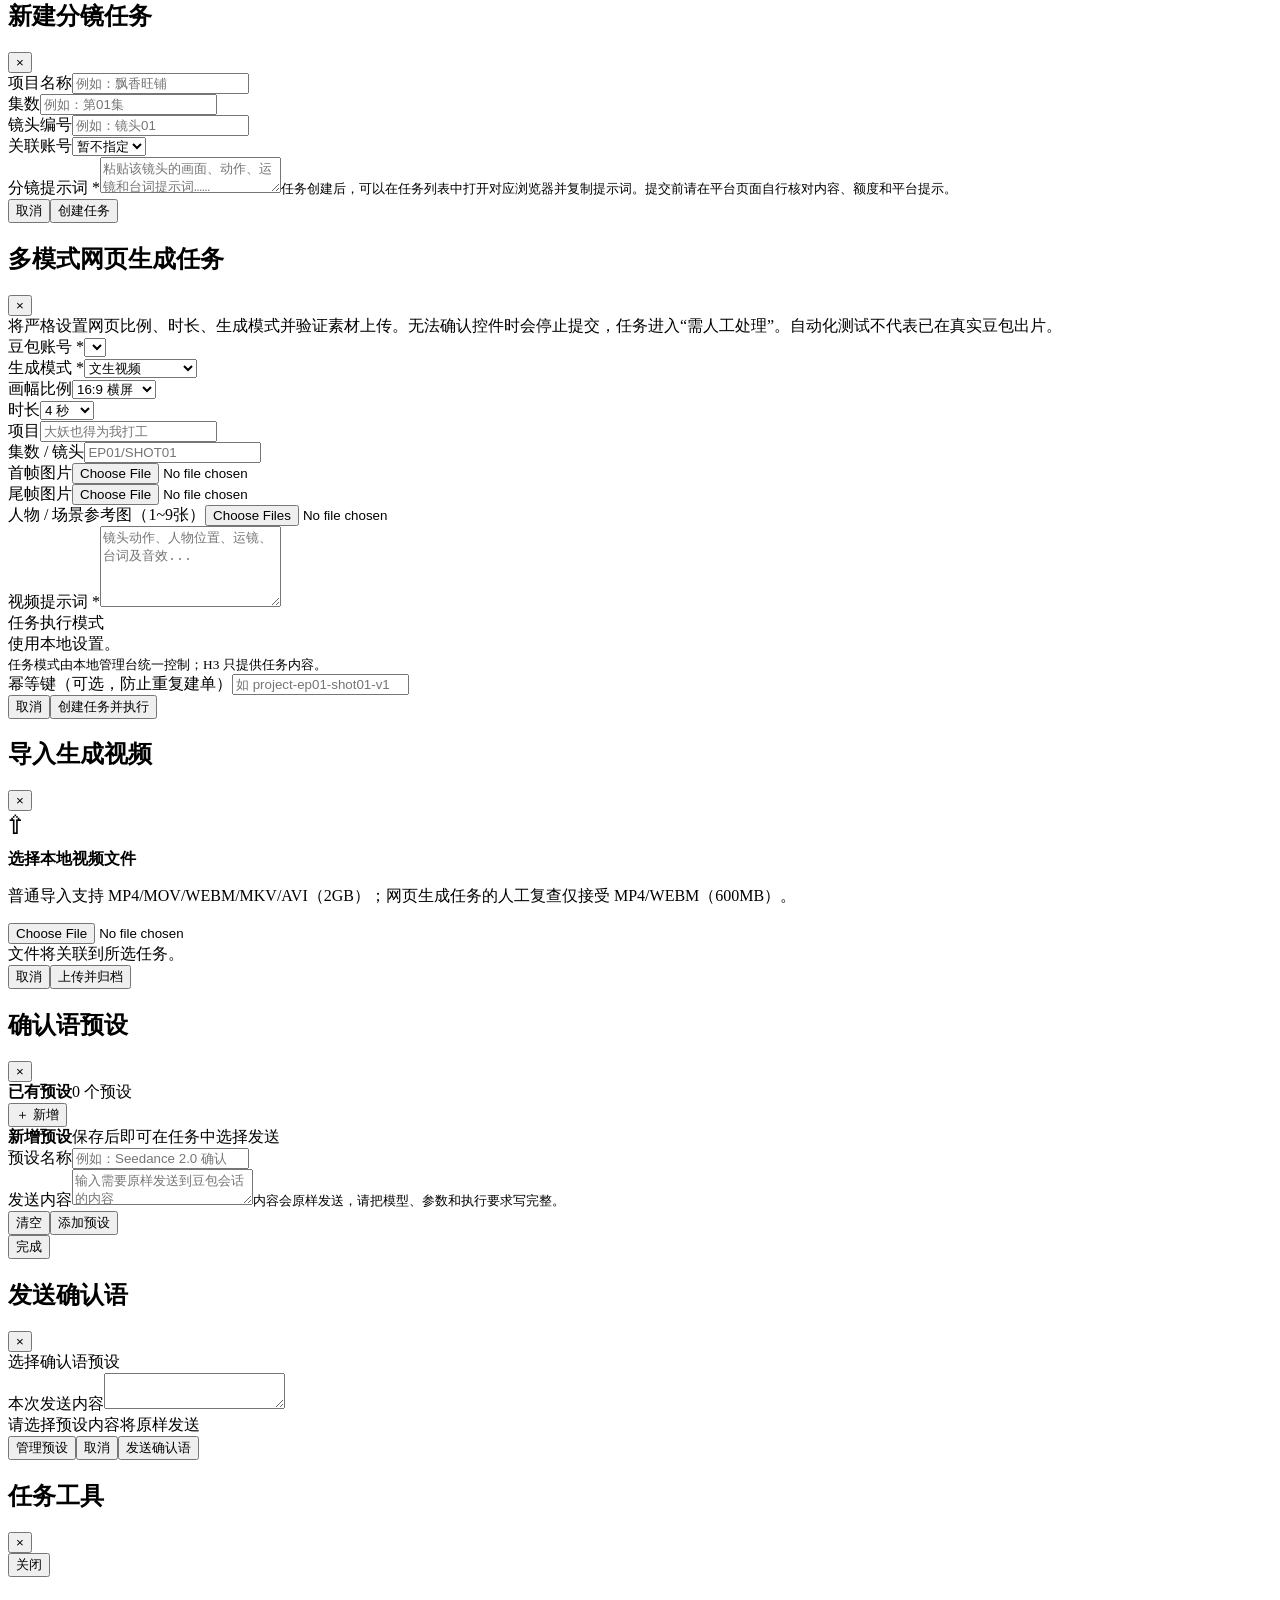
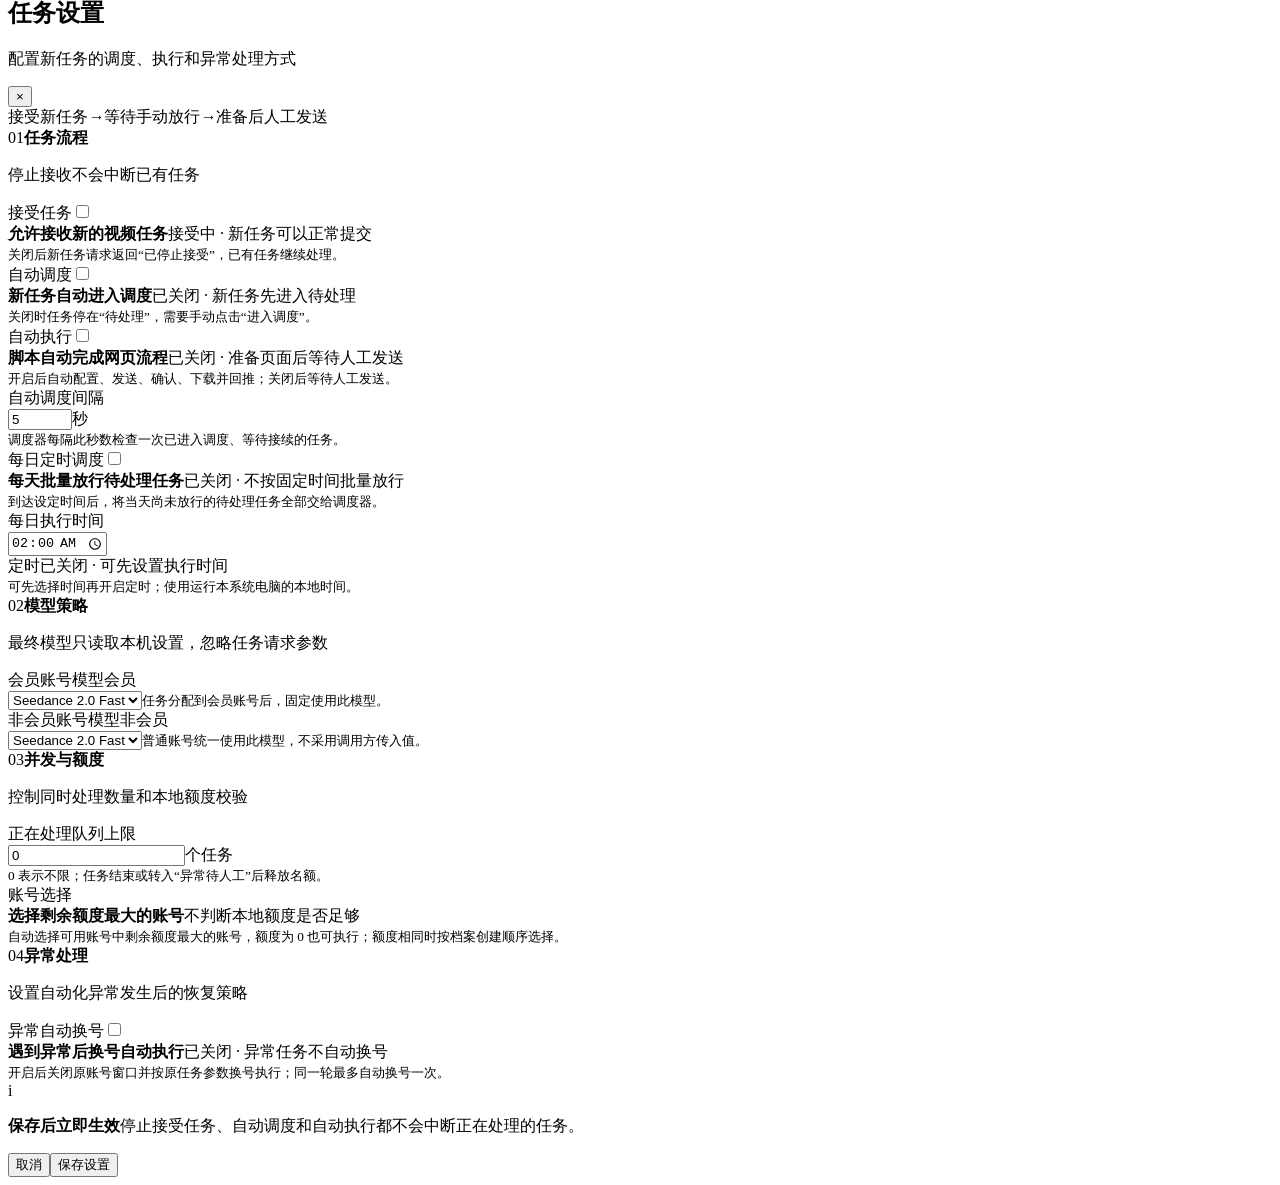
==== commit c775e108: "feat: update account allocation and manual task dispatch Select idle accounts by remaining quota, pe" ====
--- a/src/static/index.html
+++ b/src/static/index.html
@@ -79,8 +79,8 @@
   </main>
 </div>
 
-<div class="modal-backdrop" id="accountModal"><div class="modal"><div class="modal-head"><h2>添加账号档案</h2><button class="close-x" onclick="closeModal('accountModal')">×</button></div><form id="accountForm"><div class="modal-body"><div class="field"><label for="accountName">账号名称 / 备注名</label><input id="accountName" maxlength="80" placeholder="留空则自动命名" /><small>留空将使用默认命名（doubao01、doubao02…）。</small></div><div class="field"><label for="accountNote">备注</label><textarea id="accountNote" rows="3" maxlength="500" placeholder="例如：创作组 A / 用途备注（不要填写密码）"></textarea><small>这里只保存名称与备注，不要输入密码、验证码或 Cookie。</small></div><div class="field-row"><div class="field"><label class="check-label"><input id="accountMember" type="checkbox" /> 会员账号</label><small>会员与非会员使用的模型由“任务设置”统一控制。</small></div><div class="field"><label for="accountPriority">优先级</label><input id="accountPriority" type="number" min="0" max="1000" value="0" /><small>数字越大，自动选择时越优先。</small></div></div></div><div class="modal-foot"><button type="button" class="btn" onclick="closeModal('accountModal')">取消</button><button type="submit" class="btn primary">创建档案</button></div></form></div></div>
-<div class="modal-backdrop" id="accountSettingsModal"><div class="modal"><div class="modal-head"><h2>账号设置</h2><button class="close-x" onclick="closeModal('accountSettingsModal')">×</button></div><form id="accountSettingsForm"><input id="accountSettingsId" type="hidden" /><div class="modal-body"><div class="field"><label class="check-label"><input id="accountSettingsMember" type="checkbox" /> 会员账号</label><small>会员与非会员使用的模型由“任务设置”统一控制。</small></div><div class="field"><label for="accountSettingsPriority">优先级</label><input id="accountSettingsPriority" type="number" min="0" max="1000" required /><small>自动分配优先选择扣除任务时长后剩余额度最少的账号；额度适配相同时，数字越大越优先。</small></div></div><div class="modal-foot"><button type="button" class="btn" onclick="closeModal('accountSettingsModal')">取消</button><button type="submit" class="btn primary">保存设置</button></div></form></div></div>
+<div class="modal-backdrop" id="accountModal"><div class="modal"><div class="modal-head"><h2>添加账号档案</h2><button class="close-x" onclick="closeModal('accountModal')">×</button></div><form id="accountForm"><div class="modal-body"><div class="field"><label for="accountName">账号名称 / 备注名</label><input id="accountName" maxlength="80" placeholder="留空则自动命名" /><small>留空将使用默认命名（doubao01、doubao02…）。</small></div><div class="field"><label for="accountNote">备注</label><textarea id="accountNote" rows="3" maxlength="500" placeholder="例如：创作组 A / 用途备注（不要填写密码）"></textarea><small>这里只保存名称与备注，不要输入密码、验证码或 Cookie。</small></div><div class="field-row"><div class="field"><label class="check-label"><input id="accountMember" type="checkbox" /> 会员账号</label><small>会员与非会员使用的模型由“任务设置”统一控制。</small></div><div class="field"><label for="accountPriority">优先级</label><input id="accountPriority" type="number" min="0" max="1000" value="0" /><small>用于账号列表排序，不影响自动选号。</small></div></div></div><div class="modal-foot"><button type="button" class="btn" onclick="closeModal('accountModal')">取消</button><button type="submit" class="btn primary">创建档案</button></div></form></div></div>
+<div class="modal-backdrop" id="accountSettingsModal"><div class="modal"><div class="modal-head"><h2>账号设置</h2><button class="close-x" onclick="closeModal('accountSettingsModal')">×</button></div><form id="accountSettingsForm"><input id="accountSettingsId" type="hidden" /><div class="modal-body"><div class="field"><label class="check-label"><input id="accountSettingsMember" type="checkbox" /> 会员账号</label><small>会员与非会员使用的模型由“任务设置”统一控制。</small></div><div class="field"><label for="accountSettingsPriority">优先级</label><input id="accountSettingsPriority" type="number" min="0" max="1000" required /><small>用于账号列表排序，不影响自动选号。</small></div></div><div class="modal-foot"><button type="button" class="btn" onclick="closeModal('accountSettingsModal')">取消</button><button type="submit" class="btn primary">保存设置</button></div></form></div></div>
 
 <div class="modal-backdrop" id="jobModal"><div class="modal"><div class="modal-head"><h2>新建分镜任务</h2><button class="close-x" onclick="closeModal('jobModal')">×</button></div><form id="jobForm"><div class="modal-body"><div class="field-row"><div class="field"><label for="projectId">项目名称</label><input id="projectId" maxlength="120" placeholder="例如：飘香旺铺" /></div><div class="field"><label for="episodeId">集数</label><input id="episodeId" maxlength="120" placeholder="例如：第01集" /></div></div><div class="field-row"><div class="field"><label for="shotId">镜头编号</label><input id="shotId" maxlength="120" placeholder="例如：镜头01" /></div><div class="field"><label for="jobAccount">关联账号</label><select id="jobAccount"><option value="">暂不指定</option></select></div></div><div class="field"><label for="jobPrompt">分镜提示词 *</label><textarea id="jobPrompt" required maxlength="20000" placeholder="粘贴该镜头的画面、动作、运镜和台词提示词……"></textarea><small>任务创建后，可以在任务列表中打开对应浏览器并复制提示词。提交前请在平台页面自行核对内容、额度和平台提示。</small></div></div><div class="modal-foot"><button type="button" class="btn" onclick="closeModal('jobModal')">取消</button><button type="submit" class="btn primary">创建任务</button></div></form></div></div>
 
@@ -135,7 +135,7 @@
       <div class="settings-section-head"><div><span class="settings-index">03</span><strong>并发与额度</strong></div><p>控制同时处理数量和本地额度校验</p></div>
       <div class="task-setting-grid">
         <div class="setting-card"><div class="setting-card-title"><label for="processingLimitSetting">正在处理队列上限</label></div><div class="setting-number"><input id="processingLimitSetting" type="number" min="0" step="1" value="0"><span>个任务</span></div><small>0 表示不限；任务结束或转入“异常待人工”后释放名额。</small></div>
-        <div class="setting-card"><div class="setting-card-title"><label for="ignoreQuotaSettingToggle">剩余额度判断</label><label class="switch-control" for="ignoreQuotaSettingToggle"><input type="checkbox" id="ignoreQuotaSettingToggle" onchange="setIgnoreQuotaSetting(this.checked)" aria-describedby="ignoreQuotaSettingHint"><span class="switch-track" aria-hidden="true"></span></label></div><div class="setting-switch-copy"><strong>忽略本地额度判断</strong><span id="ignoreQuotaSettingState">已关闭 · 执行本地额度判断</span></div><small id="ignoreQuotaSettingHint">开启后跳过本地额度不足判断，并优先选择剩余最多的账号。</small></div>
+        <div class="setting-card"><div class="setting-card-title">账号选择</div><div class="setting-switch-copy"><strong>选择剩余额度最大的账号</strong><span>不判断本地额度是否足够</span></div><small>自动选择可用账号中剩余额度最大的账号，额度为 0 也可执行；额度相同时按档案创建顺序选择。</small></div>
       </div>
     </section>
 
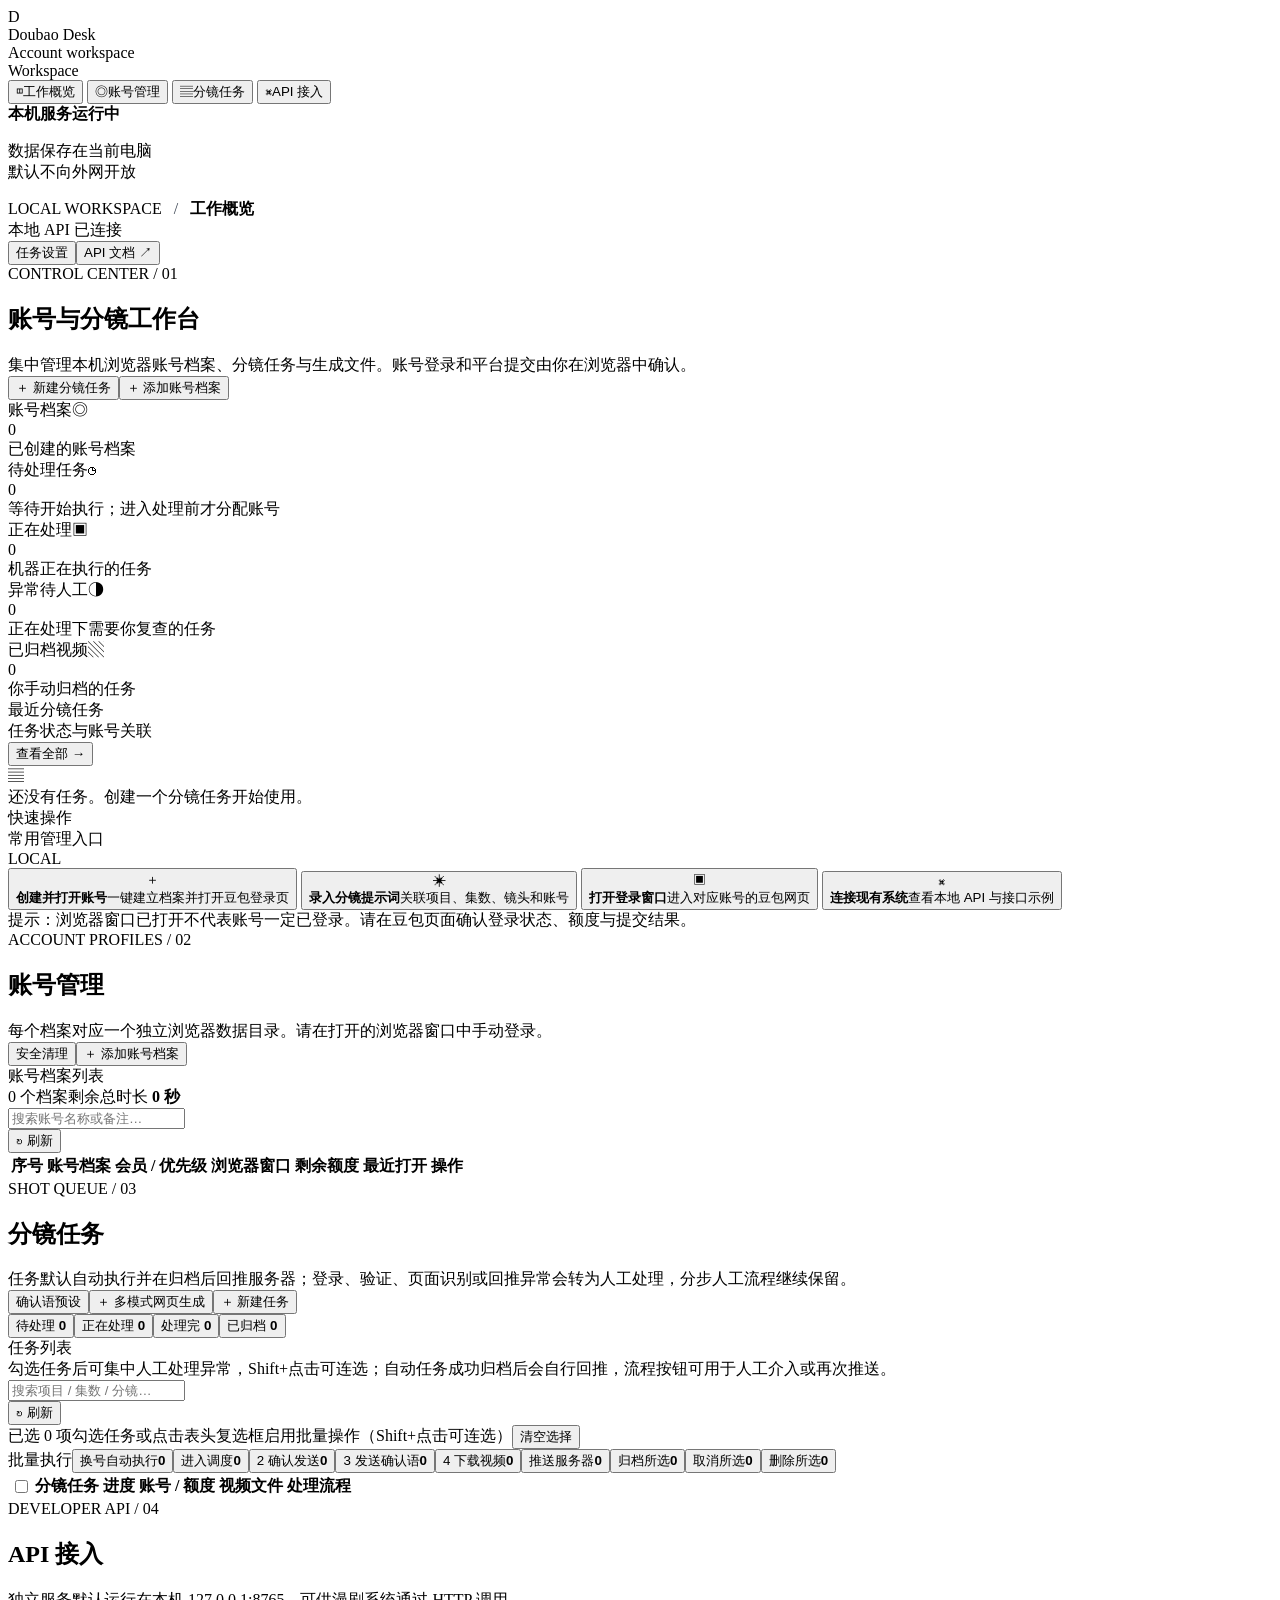
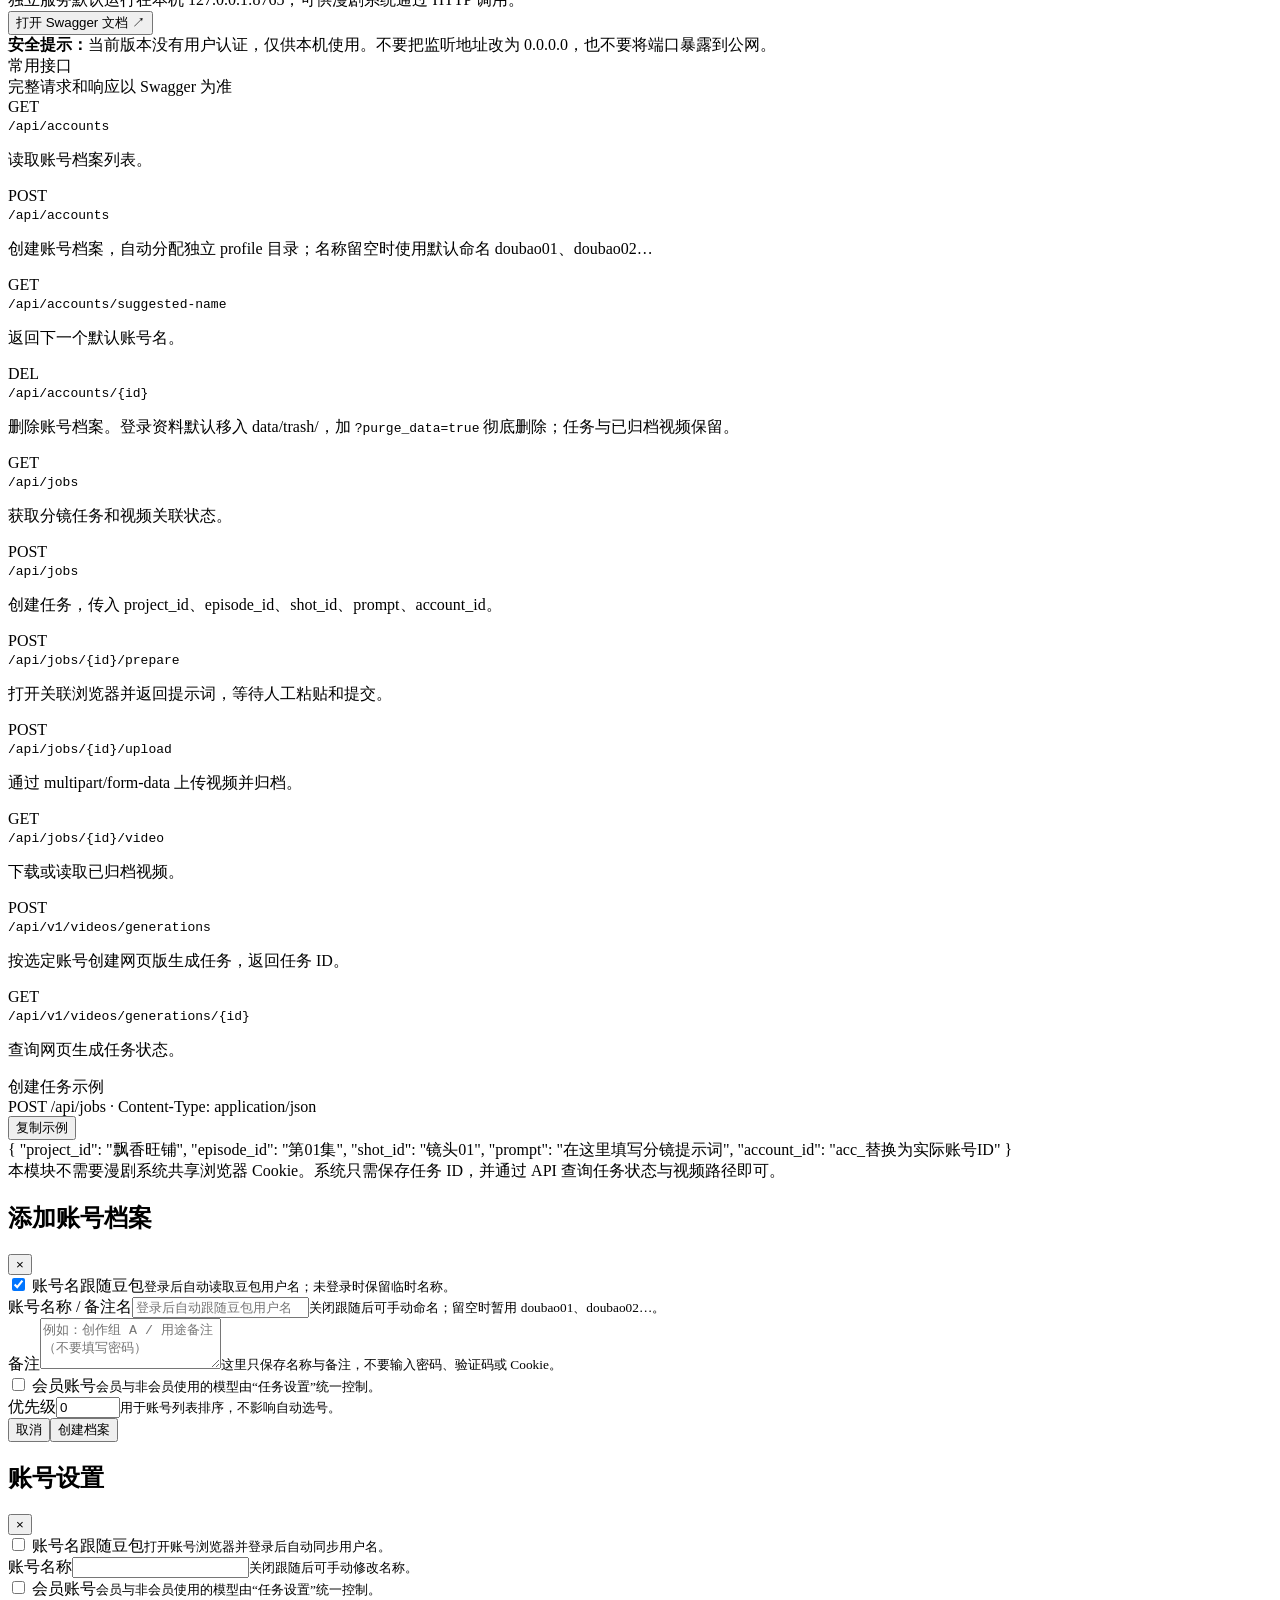
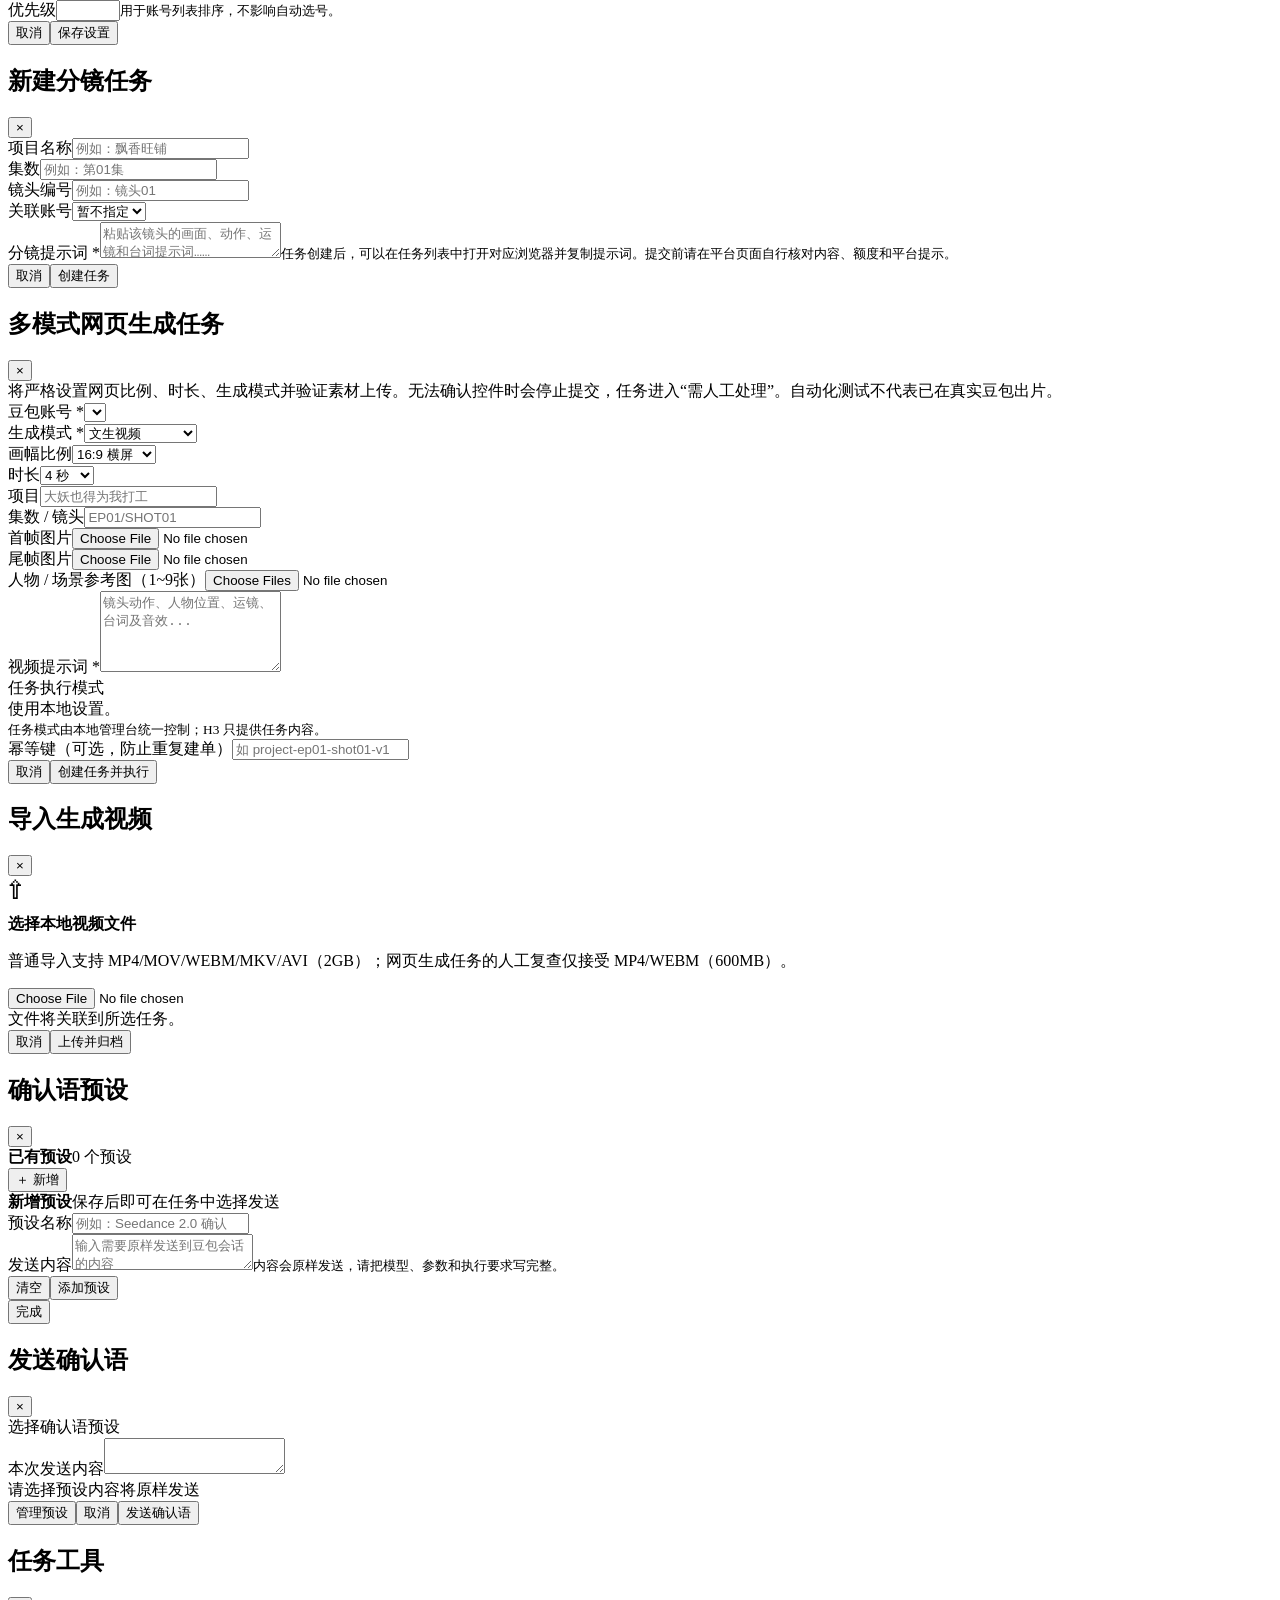
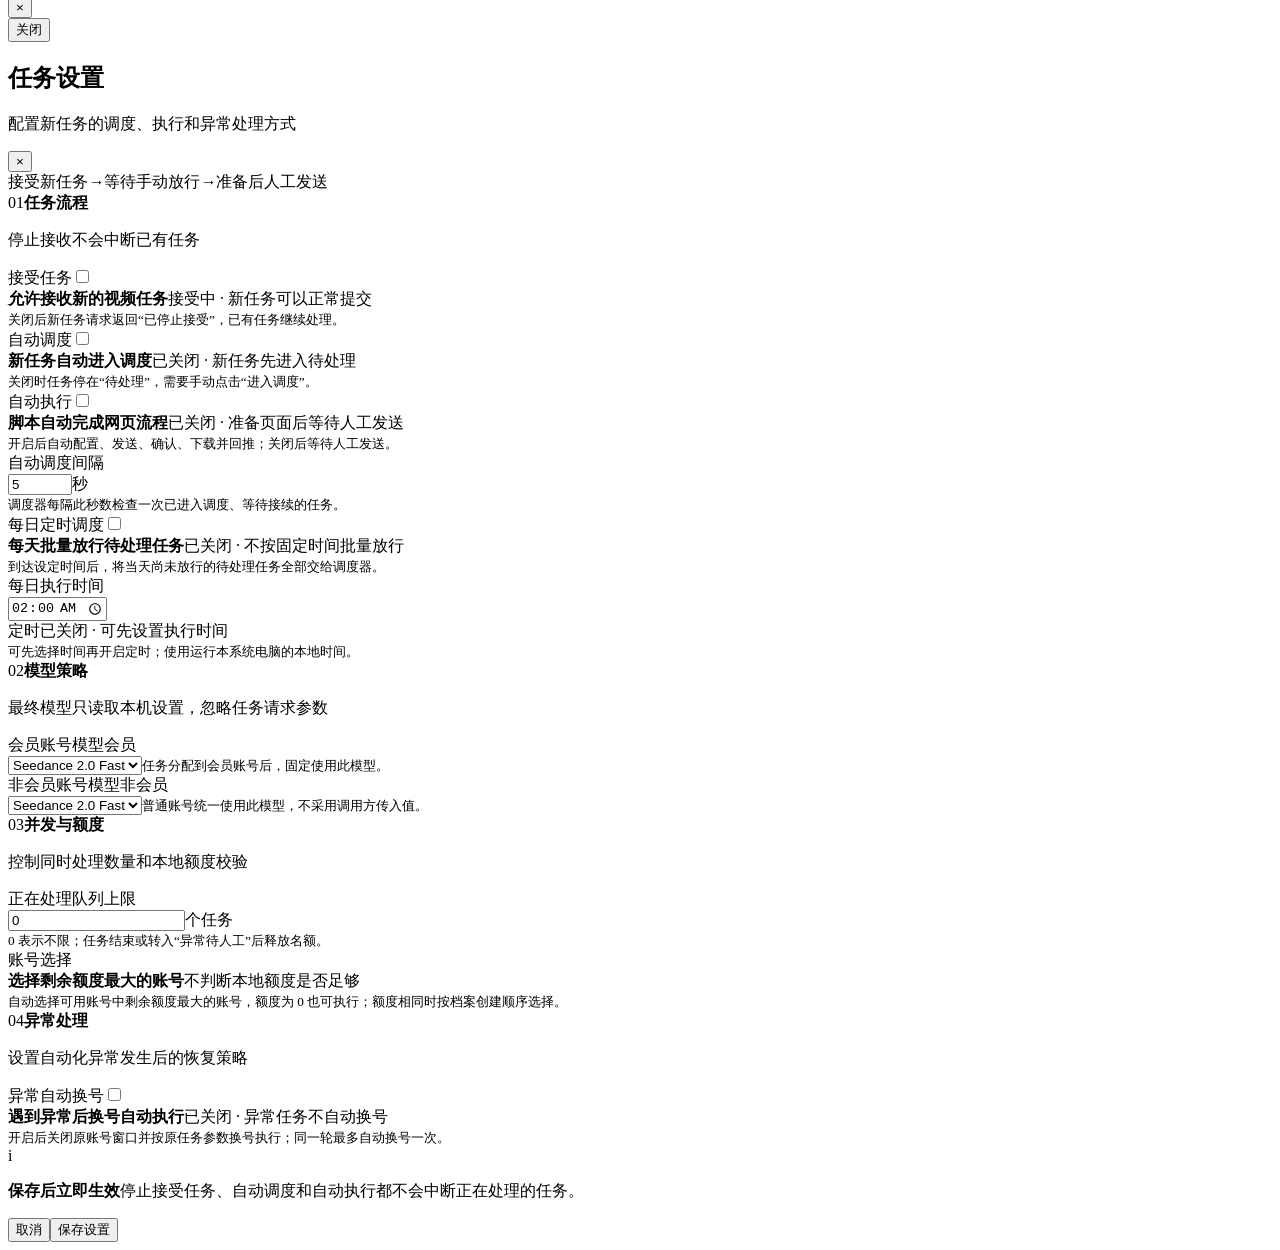
==== commit 7ae49eaf: "feat: sync account names with Doubao profiles" ====
--- a/src/static/index.html
+++ b/src/static/index.html
@@ -79,8 +79,8 @@
   </main>
 </div>
 
-<div class="modal-backdrop" id="accountModal"><div class="modal"><div class="modal-head"><h2>添加账号档案</h2><button class="close-x" onclick="closeModal('accountModal')">×</button></div><form id="accountForm"><div class="modal-body"><div class="field"><label for="accountName">账号名称 / 备注名</label><input id="accountName" maxlength="80" placeholder="留空则自动命名" /><small>留空将使用默认命名（doubao01、doubao02…）。</small></div><div class="field"><label for="accountNote">备注</label><textarea id="accountNote" rows="3" maxlength="500" placeholder="例如：创作组 A / 用途备注（不要填写密码）"></textarea><small>这里只保存名称与备注，不要输入密码、验证码或 Cookie。</small></div><div class="field-row"><div class="field"><label class="check-label"><input id="accountMember" type="checkbox" /> 会员账号</label><small>会员与非会员使用的模型由“任务设置”统一控制。</small></div><div class="field"><label for="accountPriority">优先级</label><input id="accountPriority" type="number" min="0" max="1000" value="0" /><small>用于账号列表排序，不影响自动选号。</small></div></div></div><div class="modal-foot"><button type="button" class="btn" onclick="closeModal('accountModal')">取消</button><button type="submit" class="btn primary">创建档案</button></div></form></div></div>
-<div class="modal-backdrop" id="accountSettingsModal"><div class="modal"><div class="modal-head"><h2>账号设置</h2><button class="close-x" onclick="closeModal('accountSettingsModal')">×</button></div><form id="accountSettingsForm"><input id="accountSettingsId" type="hidden" /><div class="modal-body"><div class="field"><label class="check-label"><input id="accountSettingsMember" type="checkbox" /> 会员账号</label><small>会员与非会员使用的模型由“任务设置”统一控制。</small></div><div class="field"><label for="accountSettingsPriority">优先级</label><input id="accountSettingsPriority" type="number" min="0" max="1000" required /><small>用于账号列表排序，不影响自动选号。</small></div></div><div class="modal-foot"><button type="button" class="btn" onclick="closeModal('accountSettingsModal')">取消</button><button type="submit" class="btn primary">保存设置</button></div></form></div></div>
+<div class="modal-backdrop" id="accountModal"><div class="modal"><div class="modal-head"><h2>添加账号档案</h2><button class="close-x" onclick="closeModal('accountModal')">×</button></div><form id="accountForm"><div class="modal-body"><div class="field"><label class="check-label"><input id="accountFollowDoubaoName" type="checkbox" checked onchange="syncAccountNameInput('account')" /> 账号名跟随豆包</label><small>登录后自动读取豆包用户名；未登录时保留临时名称。</small></div><div class="field"><label for="accountName">账号名称 / 备注名</label><input id="accountName" maxlength="80" readonly placeholder="登录后自动跟随豆包用户名" /><small>关闭跟随后可手动命名；留空时暂用 doubao01、doubao02…。</small></div><div class="field"><label for="accountNote">备注</label><textarea id="accountNote" rows="3" maxlength="500" placeholder="例如：创作组 A / 用途备注（不要填写密码）"></textarea><small>这里只保存名称与备注，不要输入密码、验证码或 Cookie。</small></div><div class="field-row"><div class="field"><label class="check-label"><input id="accountMember" type="checkbox" /> 会员账号</label><small>会员与非会员使用的模型由“任务设置”统一控制。</small></div><div class="field"><label for="accountPriority">优先级</label><input id="accountPriority" type="number" min="0" max="1000" value="0" /><small>用于账号列表排序，不影响自动选号。</small></div></div></div><div class="modal-foot"><button type="button" class="btn" onclick="closeModal('accountModal')">取消</button><button type="submit" class="btn primary">创建档案</button></div></form></div></div>
+<div class="modal-backdrop" id="accountSettingsModal"><div class="modal"><div class="modal-head"><h2>账号设置</h2><button class="close-x" onclick="closeModal('accountSettingsModal')">×</button></div><form id="accountSettingsForm"><input id="accountSettingsId" type="hidden" /><div class="modal-body"><div class="field"><label class="check-label"><input id="accountSettingsFollowDoubaoName" type="checkbox" onchange="syncAccountNameInput('accountSettings')" /> 账号名跟随豆包</label><small>打开账号浏览器并登录后自动同步用户名。</small></div><div class="field"><label for="accountSettingsName">账号名称</label><input id="accountSettingsName" maxlength="80" required /><small>关闭跟随后可手动修改名称。</small></div><div class="field"><label class="check-label"><input id="accountSettingsMember" type="checkbox" /> 会员账号</label><small>会员与非会员使用的模型由“任务设置”统一控制。</small></div><div class="field"><label for="accountSettingsPriority">优先级</label><input id="accountSettingsPriority" type="number" min="0" max="1000" required /><small>用于账号列表排序，不影响自动选号。</small></div></div><div class="modal-foot"><button type="button" class="btn" onclick="closeModal('accountSettingsModal')">取消</button><button type="submit" class="btn primary">保存设置</button></div></form></div></div>
 
 <div class="modal-backdrop" id="jobModal"><div class="modal"><div class="modal-head"><h2>新建分镜任务</h2><button class="close-x" onclick="closeModal('jobModal')">×</button></div><form id="jobForm"><div class="modal-body"><div class="field-row"><div class="field"><label for="projectId">项目名称</label><input id="projectId" maxlength="120" placeholder="例如：飘香旺铺" /></div><div class="field"><label for="episodeId">集数</label><input id="episodeId" maxlength="120" placeholder="例如：第01集" /></div></div><div class="field-row"><div class="field"><label for="shotId">镜头编号</label><input id="shotId" maxlength="120" placeholder="例如：镜头01" /></div><div class="field"><label for="jobAccount">关联账号</label><select id="jobAccount"><option value="">暂不指定</option></select></div></div><div class="field"><label for="jobPrompt">分镜提示词 *</label><textarea id="jobPrompt" required maxlength="20000" placeholder="粘贴该镜头的画面、动作、运镜和台词提示词……"></textarea><small>任务创建后，可以在任务列表中打开对应浏览器并复制提示词。提交前请在平台页面自行核对内容、额度和平台提示。</small></div></div><div class="modal-foot"><button type="button" class="btn" onclick="closeModal('jobModal')">取消</button><button type="submit" class="btn primary">创建任务</button></div></form></div></div>
 
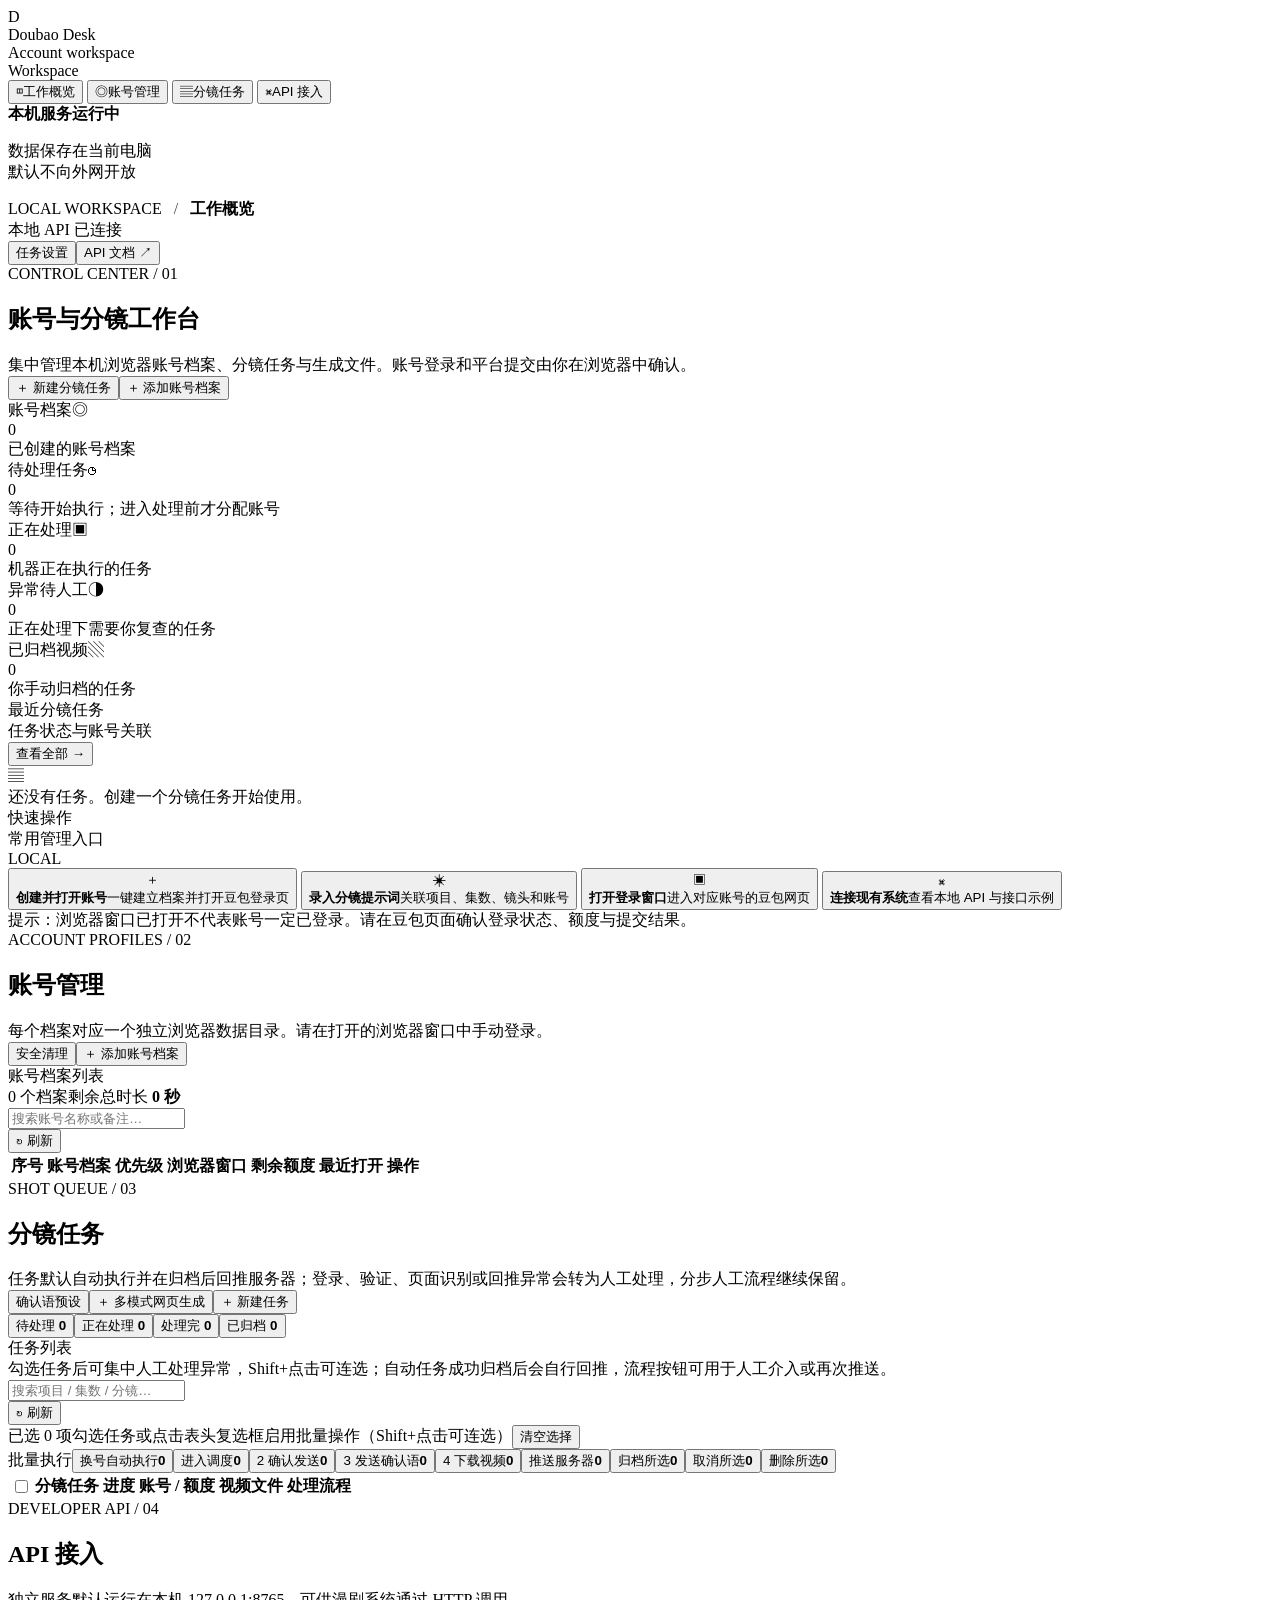
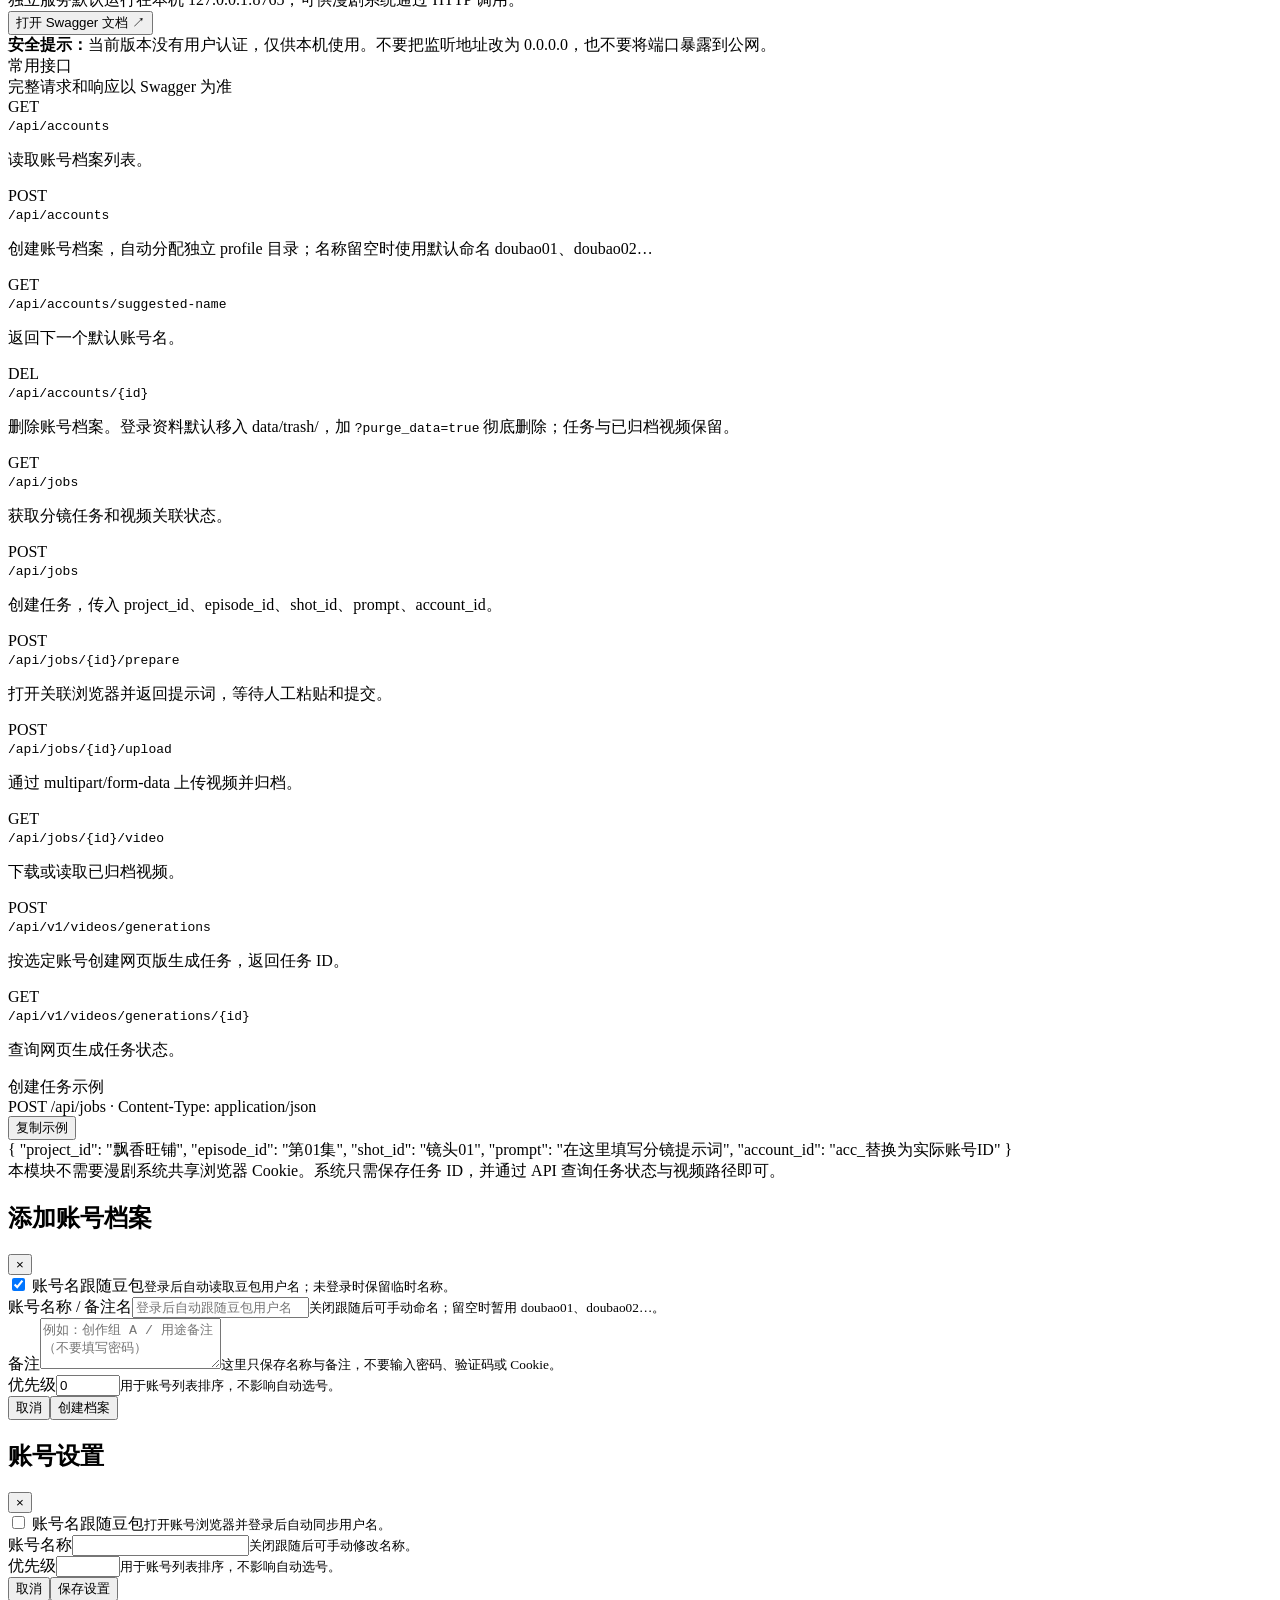
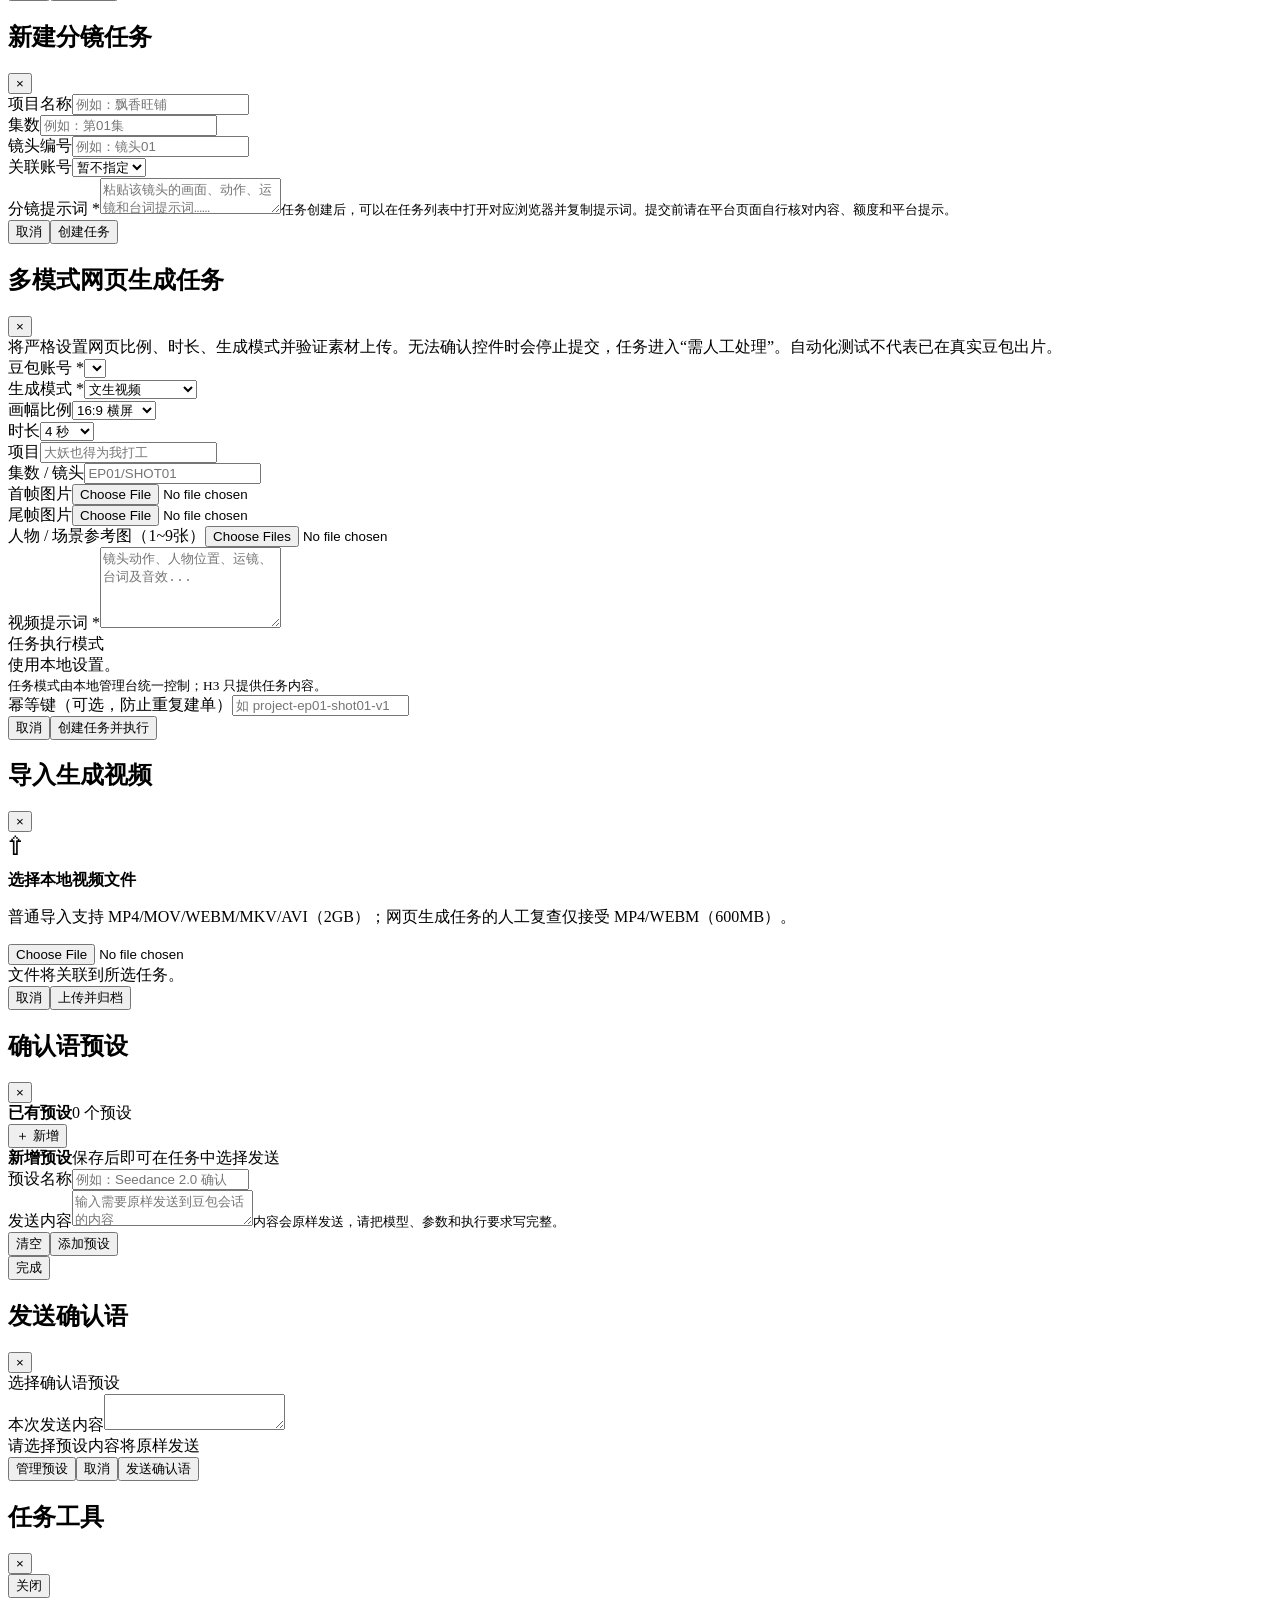
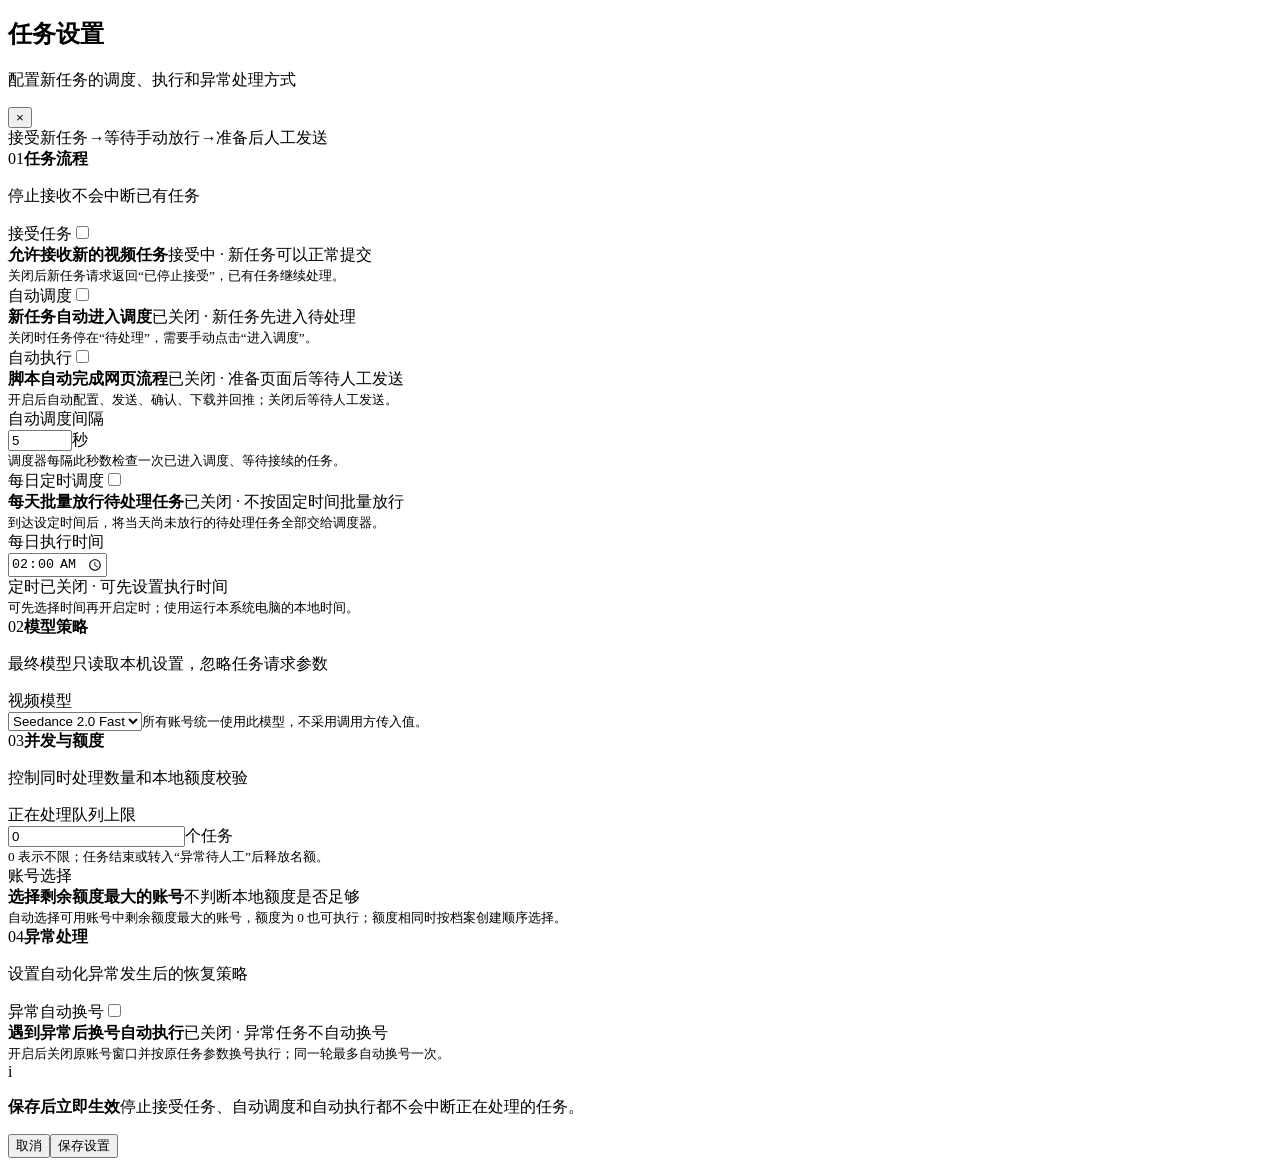
==== commit 8aa4c637: "feat: remove account membership distinction and unify video model settings" ====
--- a/src/static/index.html
+++ b/src/static/index.html
@@ -43,7 +43,7 @@
 
       <section class="view hidden" id="view-accounts">
         <div class="page-head"><div><div class="eyebrow">ACCOUNT PROFILES / 02</div><h1>账号管理</h1><div class="sub">每个档案对应一个独立浏览器数据目录。请在打开的浏览器窗口中手动登录。</div></div><div class="actions"><button class="btn" id="safeCleanupBtn" onclick="safeCleanup()">安全清理</button><button class="btn primary" onclick="createAccountDirect(this)">＋ 添加账号档案</button></div></div>
-        <div class="panel"><div class="panel-head"><div><div class="panel-title">账号档案列表</div><div class="panel-caption account-summary-line"><span id="accountCountLabel">0 个档案</span><span class="account-quota-total" title="所有账号剩余额度合计">剩余总时长 <strong id="accountQuotaTotal">0 秒</strong></span></div></div><div class="toolbar"><div class="search"><input id="accountSearch" placeholder="搜索账号名称或备注…" oninput="renderAccounts()"></div><button class="btn small" onclick="refreshAll()">↻ 刷新</button></div></div><div class="table-wrap"><table><thead><tr><th>序号</th><th>账号档案</th><th>会员 / 优先级</th><th>浏览器窗口</th><th>剩余额度</th><th>最近打开</th><th>操作</th></tr></thead><tbody id="accountsTable"></tbody></table></div><div class="account-pagination hidden" id="accountPagination"></div></div>
+        <div class="panel"><div class="panel-head"><div><div class="panel-title">账号档案列表</div><div class="panel-caption account-summary-line"><span id="accountCountLabel">0 个档案</span><span class="account-quota-total" title="所有账号剩余额度合计">剩余总时长 <strong id="accountQuotaTotal">0 秒</strong></span></div></div><div class="toolbar"><div class="search"><input id="accountSearch" placeholder="搜索账号名称或备注…" oninput="renderAccounts()"></div><button class="btn small" onclick="refreshAll()">↻ 刷新</button></div></div><div class="table-wrap"><table><thead><tr><th>序号</th><th>账号档案</th><th>优先级</th><th>浏览器窗口</th><th>剩余额度</th><th>最近打开</th><th>操作</th></tr></thead><tbody id="accountsTable"></tbody></table></div><div class="account-pagination hidden" id="accountPagination"></div></div>
       </section>
 
       <section class="view hidden" id="view-jobs">
@@ -79,8 +79,8 @@
   </main>
 </div>
 
-<div class="modal-backdrop" id="accountModal"><div class="modal"><div class="modal-head"><h2>添加账号档案</h2><button class="close-x" onclick="closeModal('accountModal')">×</button></div><form id="accountForm"><div class="modal-body"><div class="field"><label class="check-label"><input id="accountFollowDoubaoName" type="checkbox" checked onchange="syncAccountNameInput('account')" /> 账号名跟随豆包</label><small>登录后自动读取豆包用户名；未登录时保留临时名称。</small></div><div class="field"><label for="accountName">账号名称 / 备注名</label><input id="accountName" maxlength="80" readonly placeholder="登录后自动跟随豆包用户名" /><small>关闭跟随后可手动命名；留空时暂用 doubao01、doubao02…。</small></div><div class="field"><label for="accountNote">备注</label><textarea id="accountNote" rows="3" maxlength="500" placeholder="例如：创作组 A / 用途备注（不要填写密码）"></textarea><small>这里只保存名称与备注，不要输入密码、验证码或 Cookie。</small></div><div class="field-row"><div class="field"><label class="check-label"><input id="accountMember" type="checkbox" /> 会员账号</label><small>会员与非会员使用的模型由“任务设置”统一控制。</small></div><div class="field"><label for="accountPriority">优先级</label><input id="accountPriority" type="number" min="0" max="1000" value="0" /><small>用于账号列表排序，不影响自动选号。</small></div></div></div><div class="modal-foot"><button type="button" class="btn" onclick="closeModal('accountModal')">取消</button><button type="submit" class="btn primary">创建档案</button></div></form></div></div>
-<div class="modal-backdrop" id="accountSettingsModal"><div class="modal"><div class="modal-head"><h2>账号设置</h2><button class="close-x" onclick="closeModal('accountSettingsModal')">×</button></div><form id="accountSettingsForm"><input id="accountSettingsId" type="hidden" /><div class="modal-body"><div class="field"><label class="check-label"><input id="accountSettingsFollowDoubaoName" type="checkbox" onchange="syncAccountNameInput('accountSettings')" /> 账号名跟随豆包</label><small>打开账号浏览器并登录后自动同步用户名。</small></div><div class="field"><label for="accountSettingsName">账号名称</label><input id="accountSettingsName" maxlength="80" required /><small>关闭跟随后可手动修改名称。</small></div><div class="field"><label class="check-label"><input id="accountSettingsMember" type="checkbox" /> 会员账号</label><small>会员与非会员使用的模型由“任务设置”统一控制。</small></div><div class="field"><label for="accountSettingsPriority">优先级</label><input id="accountSettingsPriority" type="number" min="0" max="1000" required /><small>用于账号列表排序，不影响自动选号。</small></div></div><div class="modal-foot"><button type="button" class="btn" onclick="closeModal('accountSettingsModal')">取消</button><button type="submit" class="btn primary">保存设置</button></div></form></div></div>
+<div class="modal-backdrop" id="accountModal"><div class="modal"><div class="modal-head"><h2>添加账号档案</h2><button class="close-x" onclick="closeModal('accountModal')">×</button></div><form id="accountForm"><div class="modal-body"><div class="field"><label class="check-label"><input id="accountFollowDoubaoName" type="checkbox" checked onchange="syncAccountNameInput('account')" /> 账号名跟随豆包</label><small>登录后自动读取豆包用户名；未登录时保留临时名称。</small></div><div class="field"><label for="accountName">账号名称 / 备注名</label><input id="accountName" maxlength="80" readonly placeholder="登录后自动跟随豆包用户名" /><small>关闭跟随后可手动命名；留空时暂用 doubao01、doubao02…。</small></div><div class="field"><label for="accountNote">备注</label><textarea id="accountNote" rows="3" maxlength="500" placeholder="例如：创作组 A / 用途备注（不要填写密码）"></textarea><small>这里只保存名称与备注，不要输入密码、验证码或 Cookie。</small></div><div class="field-row"><div class="field"><label for="accountPriority">优先级</label><input id="accountPriority" type="number" min="0" max="1000" value="0" /><small>用于账号列表排序，不影响自动选号。</small></div></div></div><div class="modal-foot"><button type="button" class="btn" onclick="closeModal('accountModal')">取消</button><button type="submit" class="btn primary">创建档案</button></div></form></div></div>
+<div class="modal-backdrop" id="accountSettingsModal"><div class="modal"><div class="modal-head"><h2>账号设置</h2><button class="close-x" onclick="closeModal('accountSettingsModal')">×</button></div><form id="accountSettingsForm"><input id="accountSettingsId" type="hidden" /><div class="modal-body"><div class="field"><label class="check-label"><input id="accountSettingsFollowDoubaoName" type="checkbox" onchange="syncAccountNameInput('accountSettings')" /> 账号名跟随豆包</label><small>打开账号浏览器并登录后自动同步用户名。</small></div><div class="field"><label for="accountSettingsName">账号名称</label><input id="accountSettingsName" maxlength="80" required /><small>关闭跟随后可手动修改名称。</small></div><div class="field"><label for="accountSettingsPriority">优先级</label><input id="accountSettingsPriority" type="number" min="0" max="1000" required /><small>用于账号列表排序，不影响自动选号。</small></div></div><div class="modal-foot"><button type="button" class="btn" onclick="closeModal('accountSettingsModal')">取消</button><button type="submit" class="btn primary">保存设置</button></div></form></div></div>
 
 <div class="modal-backdrop" id="jobModal"><div class="modal"><div class="modal-head"><h2>新建分镜任务</h2><button class="close-x" onclick="closeModal('jobModal')">×</button></div><form id="jobForm"><div class="modal-body"><div class="field-row"><div class="field"><label for="projectId">项目名称</label><input id="projectId" maxlength="120" placeholder="例如：飘香旺铺" /></div><div class="field"><label for="episodeId">集数</label><input id="episodeId" maxlength="120" placeholder="例如：第01集" /></div></div><div class="field-row"><div class="field"><label for="shotId">镜头编号</label><input id="shotId" maxlength="120" placeholder="例如：镜头01" /></div><div class="field"><label for="jobAccount">关联账号</label><select id="jobAccount"><option value="">暂不指定</option></select></div></div><div class="field"><label for="jobPrompt">分镜提示词 *</label><textarea id="jobPrompt" required maxlength="20000" placeholder="粘贴该镜头的画面、动作、运镜和台词提示词……"></textarea><small>任务创建后，可以在任务列表中打开对应浏览器并复制提示词。提交前请在平台页面自行核对内容、额度和平台提示。</small></div></div><div class="modal-foot"><button type="button" class="btn" onclick="closeModal('jobModal')">取消</button><button type="submit" class="btn primary">创建任务</button></div></form></div></div>
 
@@ -126,8 +126,7 @@
     <section class="settings-section">
       <div class="settings-section-head"><div><span class="settings-index">02</span><strong>模型策略</strong></div><p>最终模型只读取本机设置，忽略任务请求参数</p></div>
       <div class="task-setting-grid">
-        <div class="setting-card"><div class="setting-card-title"><label for="memberModelSetting">会员账号模型</label><span class="model-account-badge member">会员</span></div><select class="setting-select" id="memberModelSetting"><option>Seedance 2.0 Fast</option></select><small>任务分配到会员账号后，固定使用此模型。</small></div>
-        <div class="setting-card"><div class="setting-card-title"><label for="nonMemberModelSetting">非会员账号模型</label><span class="model-account-badge">非会员</span></div><select class="setting-select" id="nonMemberModelSetting"><option>Seedance 2.0 Fast</option></select><small>普通账号统一使用此模型，不采用调用方传入值。</small></div>
+        <div class="setting-card"><div class="setting-card-title"><label for="videoModelSetting">视频模型</label></div><select class="setting-select" id="videoModelSetting"><option>Seedance 2.0 Fast</option></select><small>所有账号统一使用此模型，不采用调用方传入值。</small></div>
       </div>
     </section>
 
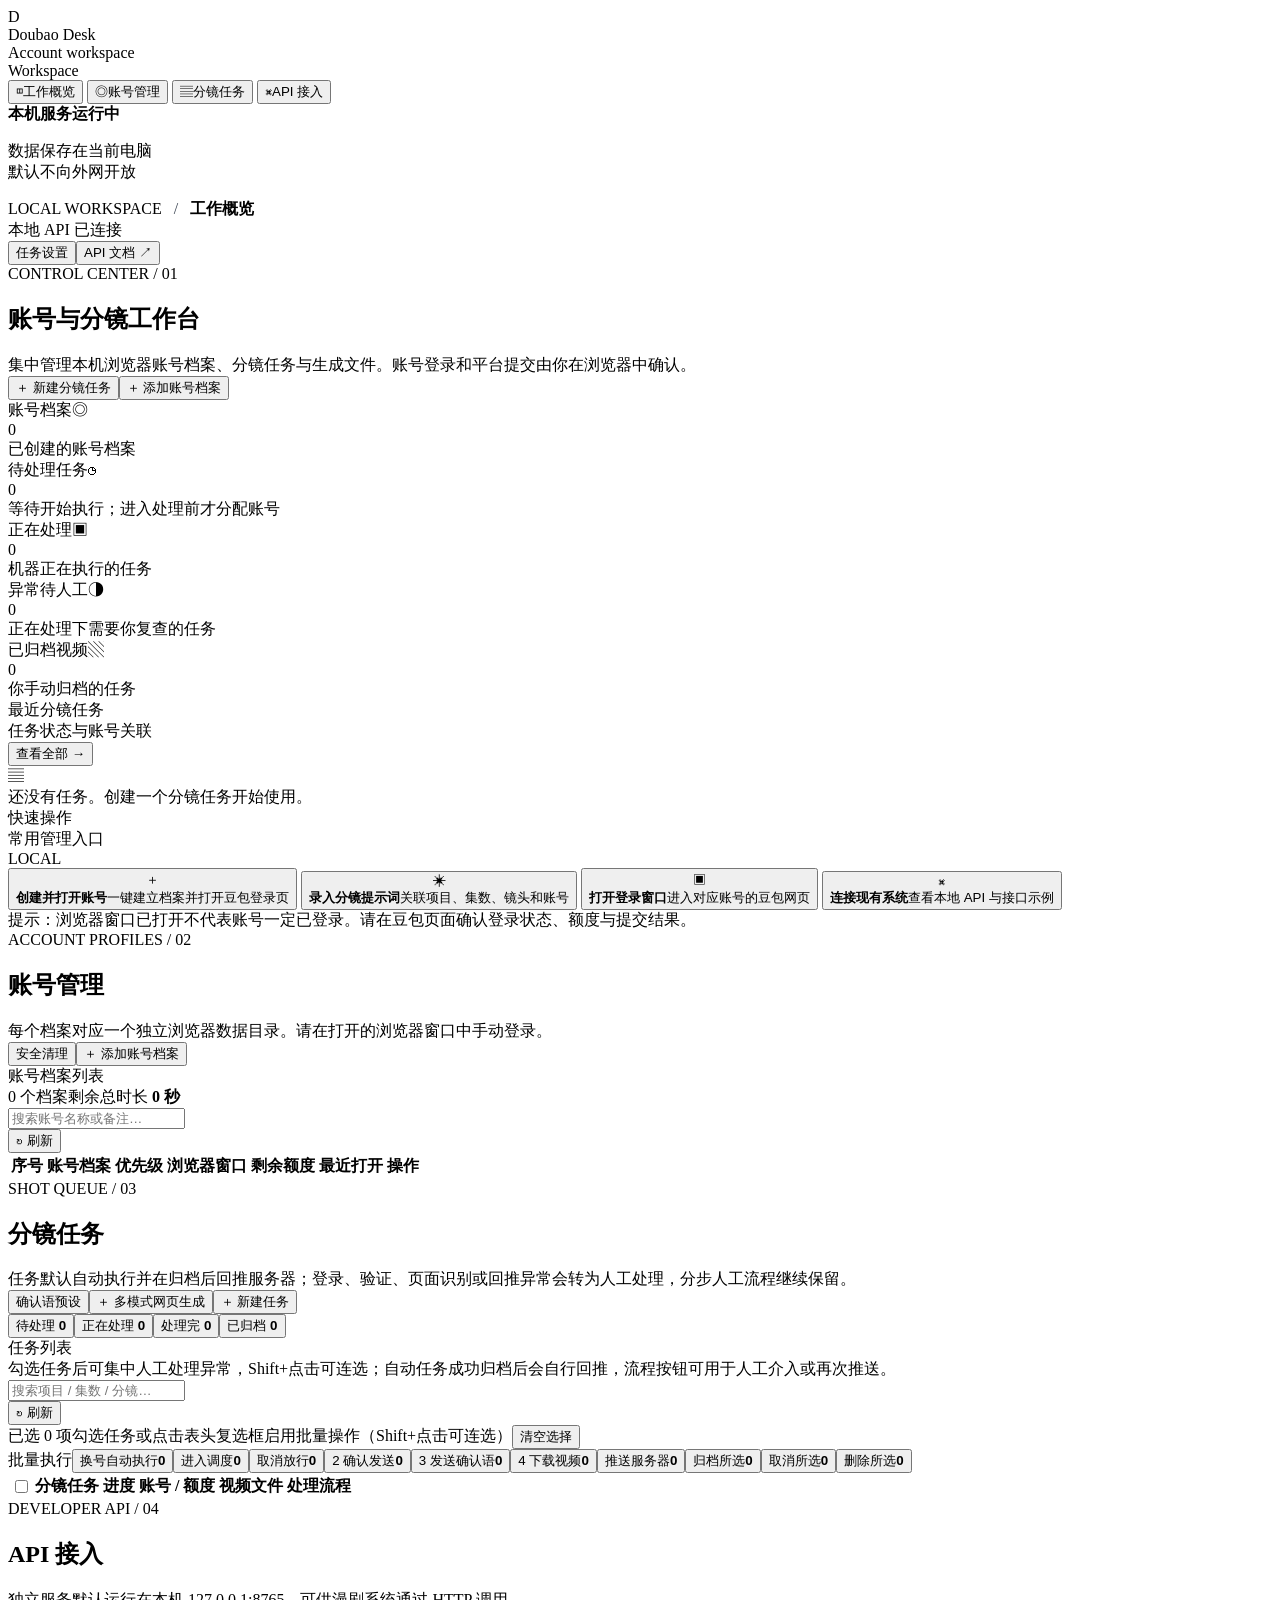
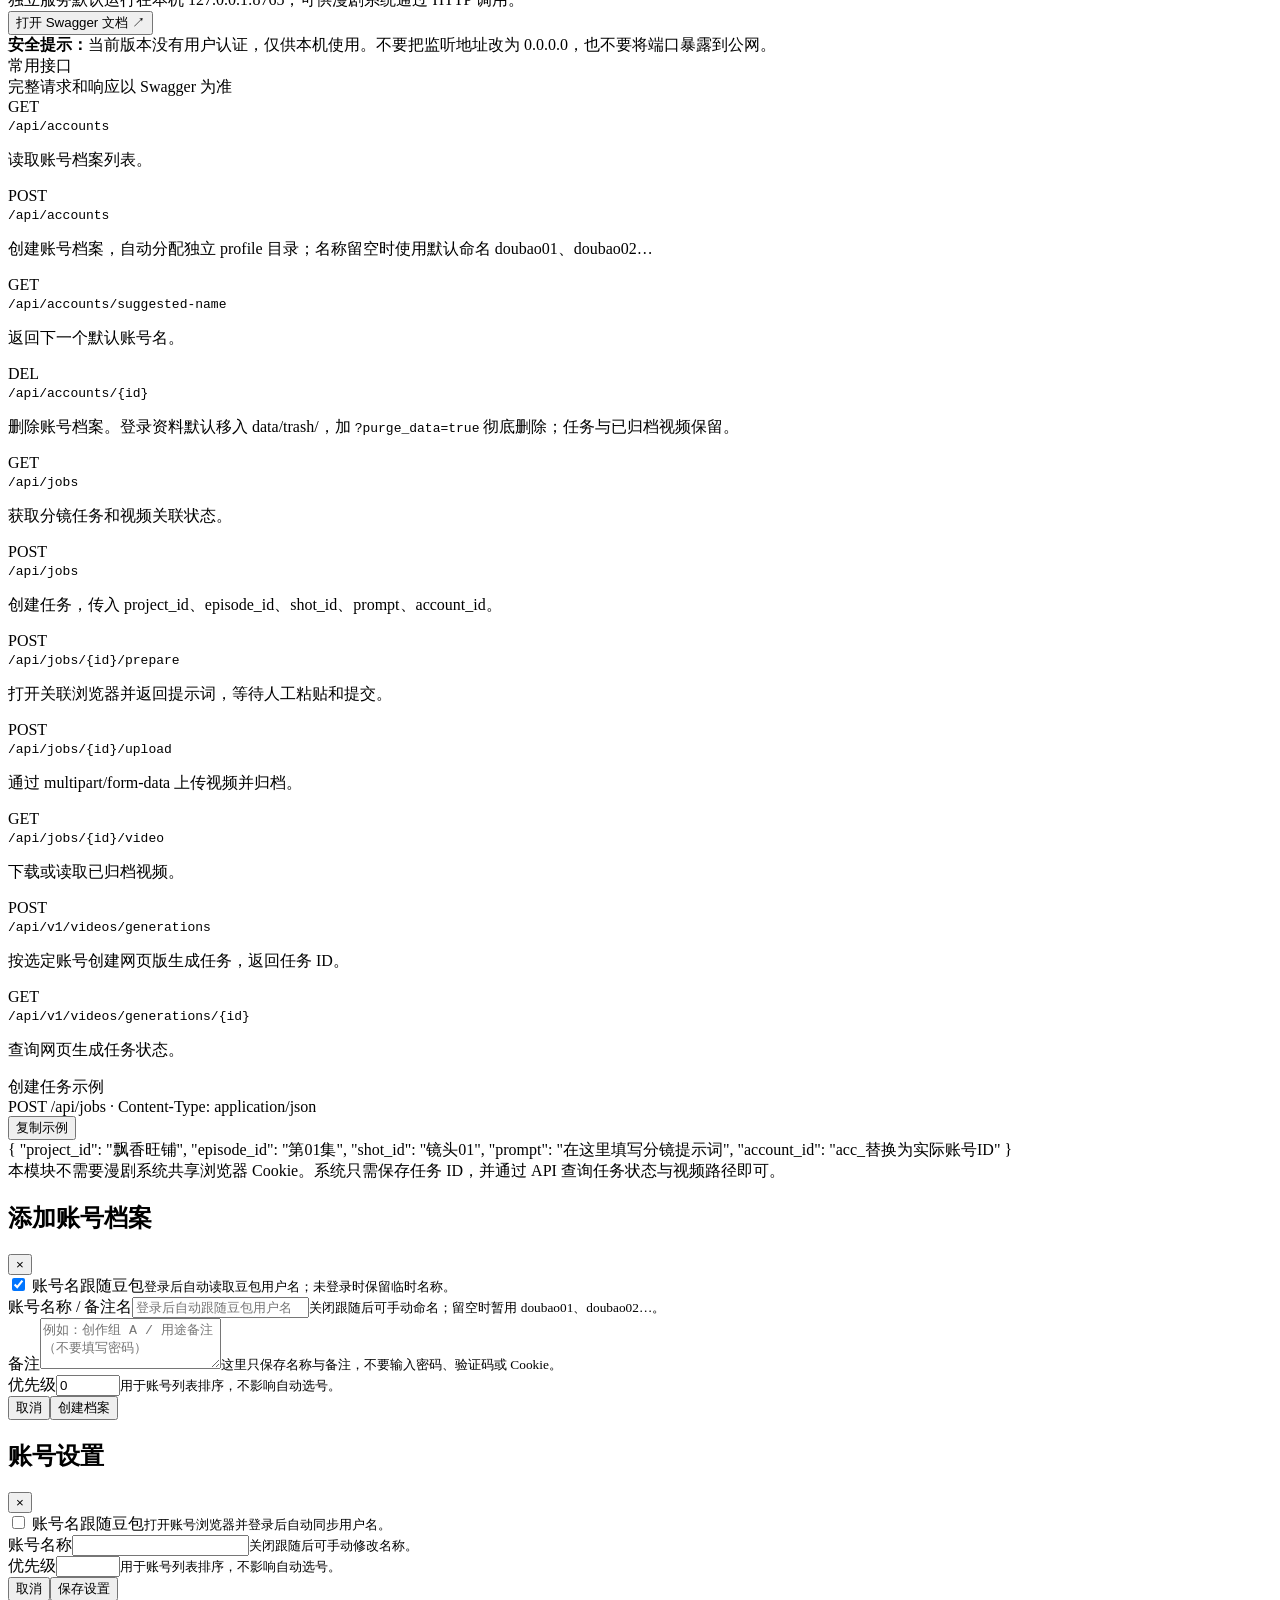
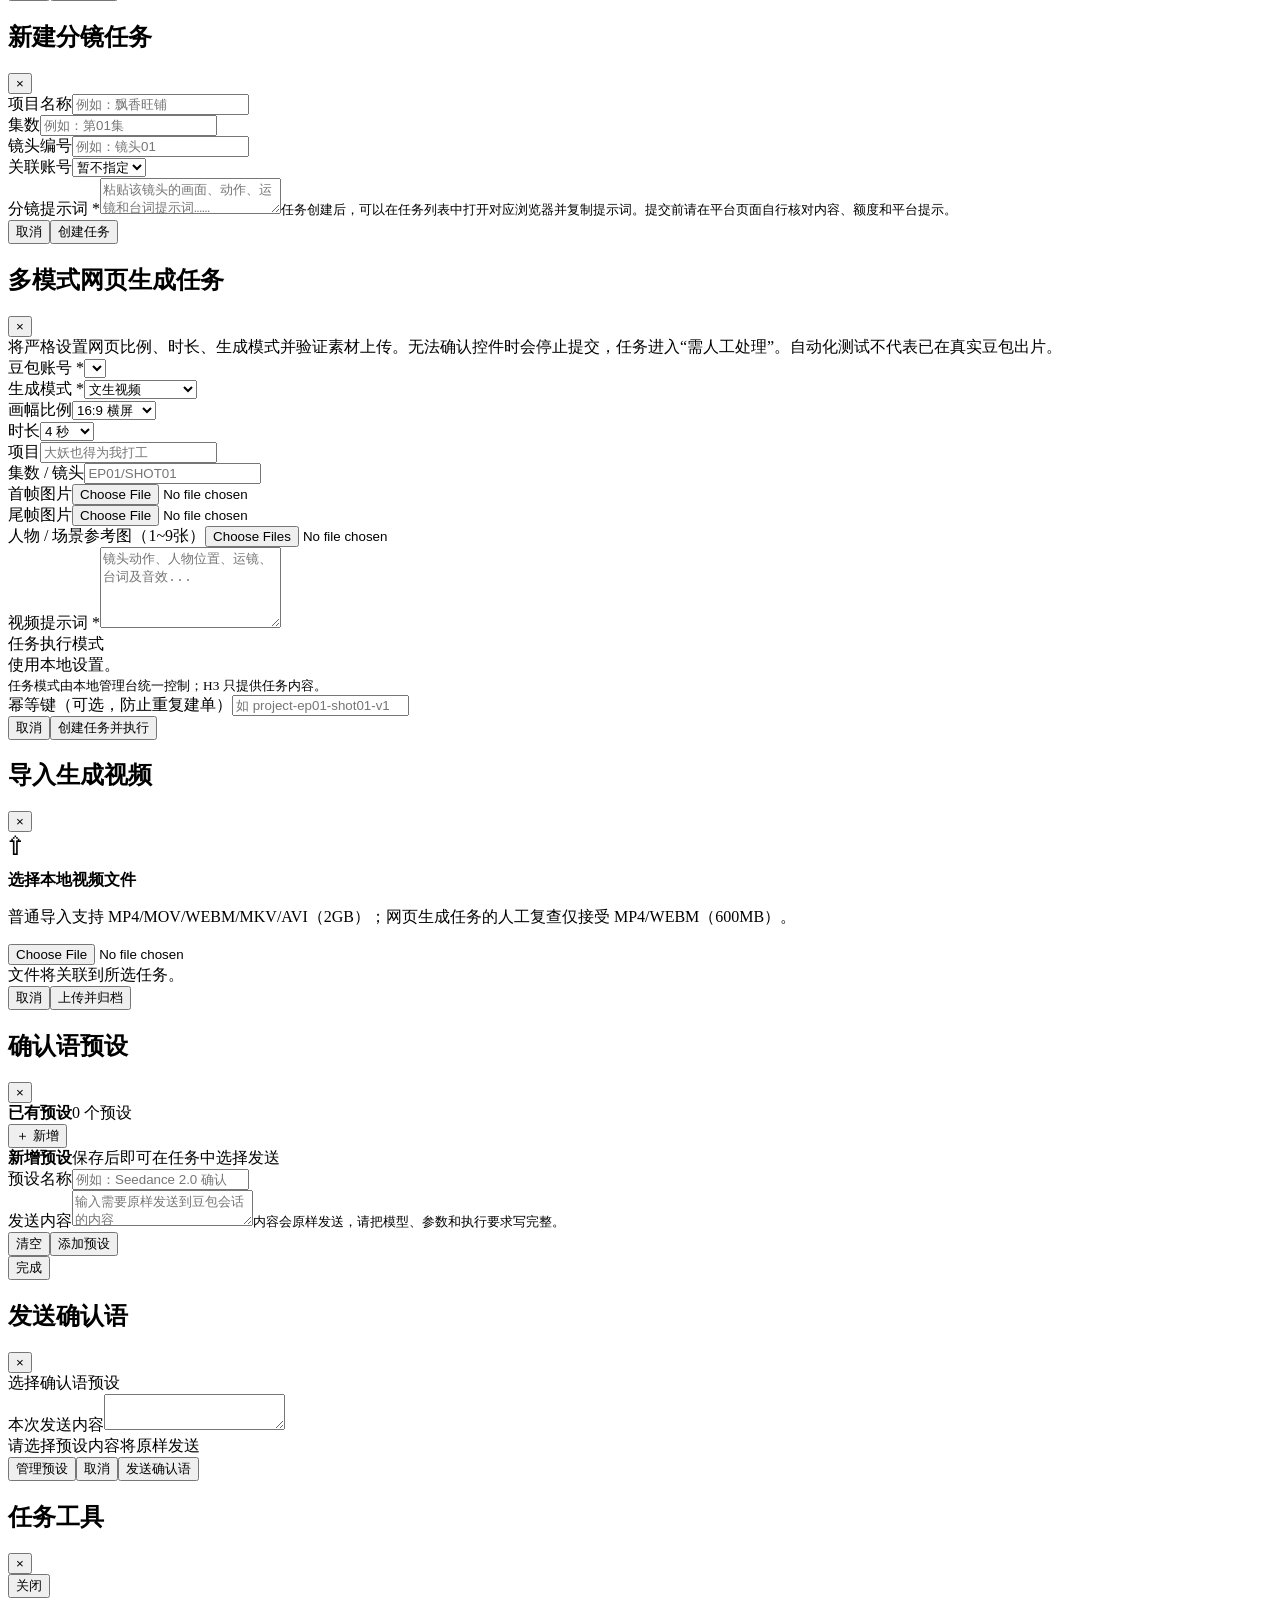
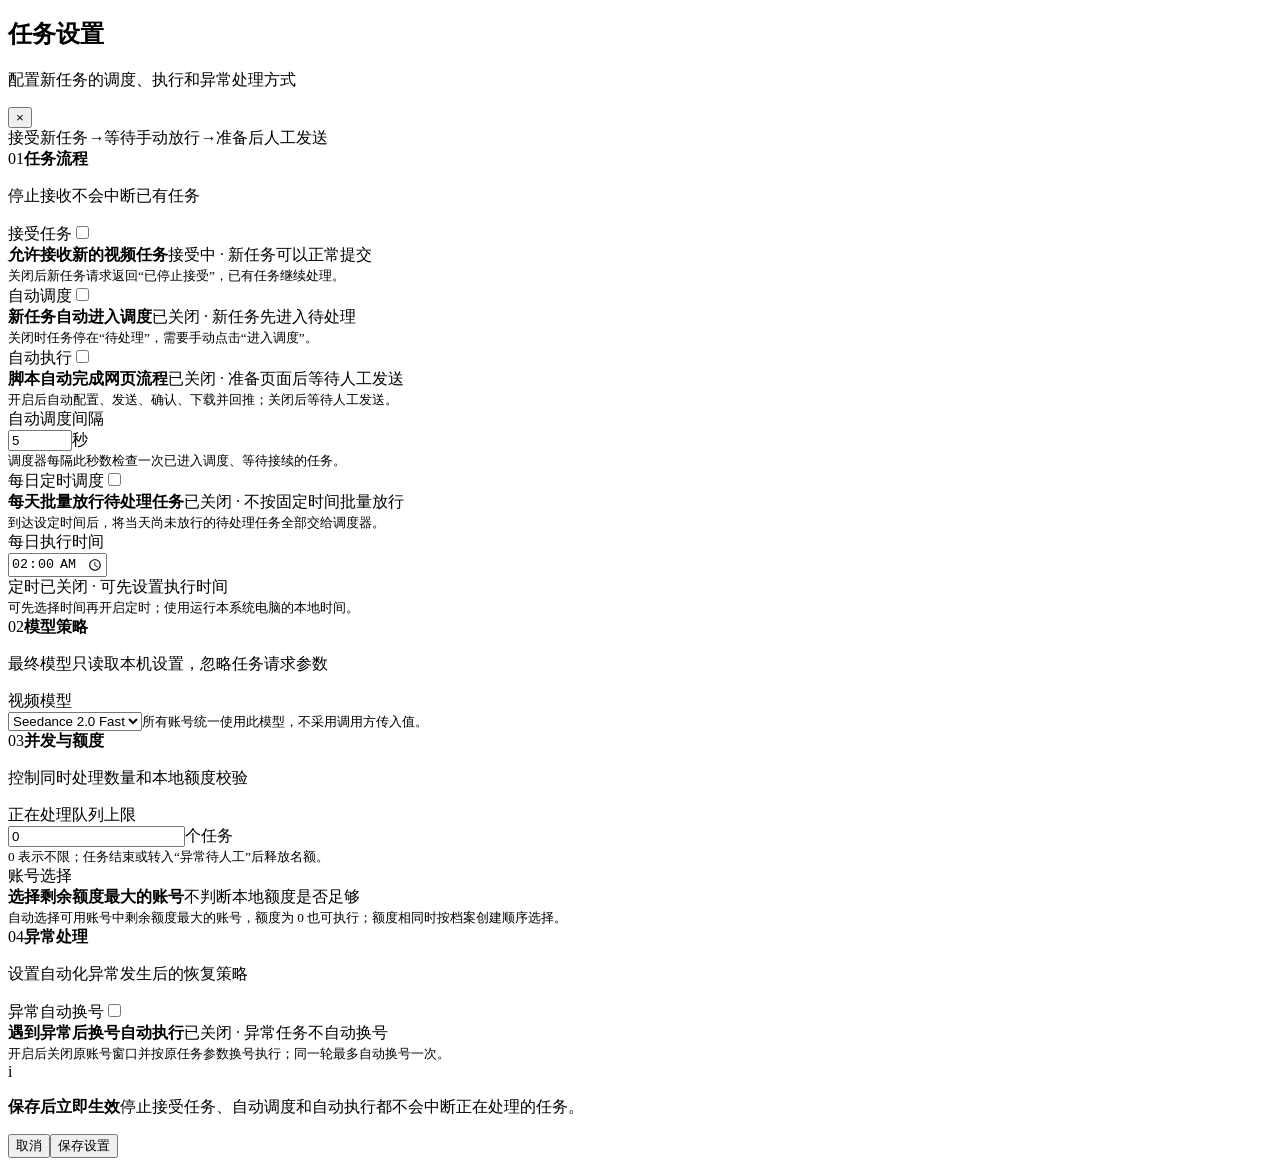
==== commit a3e1aa1a: "feat: allow withdrawing dispatched queued tasks" ====
--- a/src/static/index.html
+++ b/src/static/index.html
@@ -51,7 +51,7 @@
         <div class="refresh-status" id="refreshStatus" role="status" aria-live="polite"></div>
         <div class="job-section-tabs"><button class="job-section-tab" data-job-section="queue" onclick="setJobSection('queue')">待处理 <b>0</b></button><button class="job-section-tab" data-job-section="processing" onclick="setJobSection('processing')">正在处理 <b>0</b></button><button class="job-section-tab" data-job-section="finished" onclick="setJobSection('finished')">处理完 <b>0</b></button><button class="job-section-tab" data-job-section="archived" onclick="setJobSection('archived')">已归档 <b>0</b></button></div>
         <div class="job-subgroup-bar hidden" id="jobSubgroupBar"></div>
-        <div class="panel jobs-panel"><div class="panel-head"><div><div class="panel-title">任务列表</div><div class="panel-caption">勾选任务后可集中人工处理异常，Shift+点击可连选；自动任务成功归档后会自行回推，流程按钮可用于人工介入或再次推送。</div></div><div class="toolbar"><div class="search"><input id="jobSearch" placeholder="搜索项目 / 集数 / 分镜…" oninput="renderJobs()"></div><button class="btn small" onclick="refreshAll()">↻ 刷新</button></div></div><div class="job-bulk-bar" id="jobBulkBar"><div class="job-select-summary"><span class="bulk-count hidden" id="jobSelectedCount">已选 0 项</span><span class="job-bulk-total" id="jobSelectedTotal"></span><span class="job-bulk-warn hidden" id="jobHiddenSelected"></span><span class="job-bulk-hint" id="jobBulkHint">勾选任务或点击表头复选框启用批量操作（Shift+点击可连选）</span><button class="text-link hidden" id="clearSelectedJobs" onclick="clearJobSelection()">清空选择</button></div><div class="job-bulk-actions"><span class="job-bulk-label">批量执行</span><button class="btn small job-bulk-action" data-bulk-action="auto" onclick="runSelectedJobAction('auto')">换号自动执行<b class="bulk-n">0</b></button><button class="btn small job-bulk-action" data-bulk-action="prepare" onclick="runSelectedJobAction('prepare')">进入调度<b class="bulk-n">0</b></button><button class="btn small job-bulk-action" data-bulk-action="send" onclick="runSelectedJobAction('send')">2 确认发送<b class="bulk-n">0</b></button><button class="btn small job-bulk-action" data-bulk-action="confirm" onclick="sendSelectedJobConfirm()">3 发送确认语<b class="bulk-n">0</b></button><button class="btn small job-bulk-action" data-bulk-action="download" onclick="runSelectedJobAction('download')">4 下载视频<b class="bulk-n">0</b></button><button class="btn small job-bulk-action" data-bulk-action="push" onclick="runSelectedJobAction('push')">推送服务器<b class="bulk-n">0</b></button><button class="btn small job-bulk-action" data-bulk-action="archive" onclick="archiveSelectedJobs()">归档所选<b class="bulk-n">0</b></button><span class="job-bulk-divider"></span><button class="btn small danger" data-bulk-action="cancel" onclick="cancelSelectedJobs()">取消所选<b class="bulk-n">0</b></button><button class="btn small danger" id="deleteSelectedJobs" data-bulk-action="delete" onclick="deleteSelectedJobs()">删除所选<b class="bulk-n">0</b></button></div><div class="job-bulk-progress hidden" id="jobBulkProgress"><span id="jobBulkProgressBar"></span></div></div><div class="table-wrap"><table class="jobs-table"><thead><tr><th class="select-col"><label class="job-head-check" title="全选当前筛选结果"><input id="jobSelectAllHead" type="checkbox" aria-label="全选当前筛选结果" onchange="toggleAllJobs(this.checked)"></label></th><th>分镜任务</th><th>进度</th><th>账号 / 额度</th><th>视频文件</th><th>处理流程</th></tr></thead><tbody id="jobsTable"></tbody></table></div></div>
+        <div class="panel jobs-panel"><div class="panel-head"><div><div class="panel-title">任务列表</div><div class="panel-caption">勾选任务后可集中人工处理异常，Shift+点击可连选；自动任务成功归档后会自行回推，流程按钮可用于人工介入或再次推送。</div></div><div class="toolbar"><div class="search"><input id="jobSearch" placeholder="搜索项目 / 集数 / 分镜…" oninput="renderJobs()"></div><button class="btn small" onclick="refreshAll()">↻ 刷新</button></div></div><div class="job-bulk-bar" id="jobBulkBar"><div class="job-select-summary"><span class="bulk-count hidden" id="jobSelectedCount">已选 0 项</span><span class="job-bulk-total" id="jobSelectedTotal"></span><span class="job-bulk-warn hidden" id="jobHiddenSelected"></span><span class="job-bulk-hint" id="jobBulkHint">勾选任务或点击表头复选框启用批量操作（Shift+点击可连选）</span><button class="text-link hidden" id="clearSelectedJobs" onclick="clearJobSelection()">清空选择</button></div><div class="job-bulk-actions"><span class="job-bulk-label">批量执行</span><button class="btn small job-bulk-action" data-bulk-action="auto" onclick="runSelectedJobAction('auto')">换号自动执行<b class="bulk-n">0</b></button><button class="btn small job-bulk-action" data-bulk-action="prepare" onclick="runSelectedJobAction('prepare')">进入调度<b class="bulk-n">0</b></button><button class="btn small job-bulk-action" data-bulk-action="undispatch" onclick="runSelectedJobAction('undispatch')">取消放行<b class="bulk-n">0</b></button><button class="btn small job-bulk-action" data-bulk-action="send" onclick="runSelectedJobAction('send')">2 确认发送<b class="bulk-n">0</b></button><button class="btn small job-bulk-action" data-bulk-action="confirm" onclick="sendSelectedJobConfirm()">3 发送确认语<b class="bulk-n">0</b></button><button class="btn small job-bulk-action" data-bulk-action="download" onclick="runSelectedJobAction('download')">4 下载视频<b class="bulk-n">0</b></button><button class="btn small job-bulk-action" data-bulk-action="push" onclick="runSelectedJobAction('push')">推送服务器<b class="bulk-n">0</b></button><button class="btn small job-bulk-action" data-bulk-action="archive" onclick="archiveSelectedJobs()">归档所选<b class="bulk-n">0</b></button><span class="job-bulk-divider"></span><button class="btn small danger" data-bulk-action="cancel" onclick="cancelSelectedJobs()">取消所选<b class="bulk-n">0</b></button><button class="btn small danger" id="deleteSelectedJobs" data-bulk-action="delete" onclick="deleteSelectedJobs()">删除所选<b class="bulk-n">0</b></button></div><div class="job-bulk-progress hidden" id="jobBulkProgress"><span id="jobBulkProgressBar"></span></div></div><div class="table-wrap"><table class="jobs-table"><thead><tr><th class="select-col"><label class="job-head-check" title="全选当前筛选结果"><input id="jobSelectAllHead" type="checkbox" aria-label="全选当前筛选结果" onchange="toggleAllJobs(this.checked)"></label></th><th>分镜任务</th><th>进度</th><th>账号 / 额度</th><th>视频文件</th><th>处理流程</th></tr></thead><tbody id="jobsTable"></tbody></table></div></div>
       </section>
 
       <section class="view hidden" id="view-integration">
